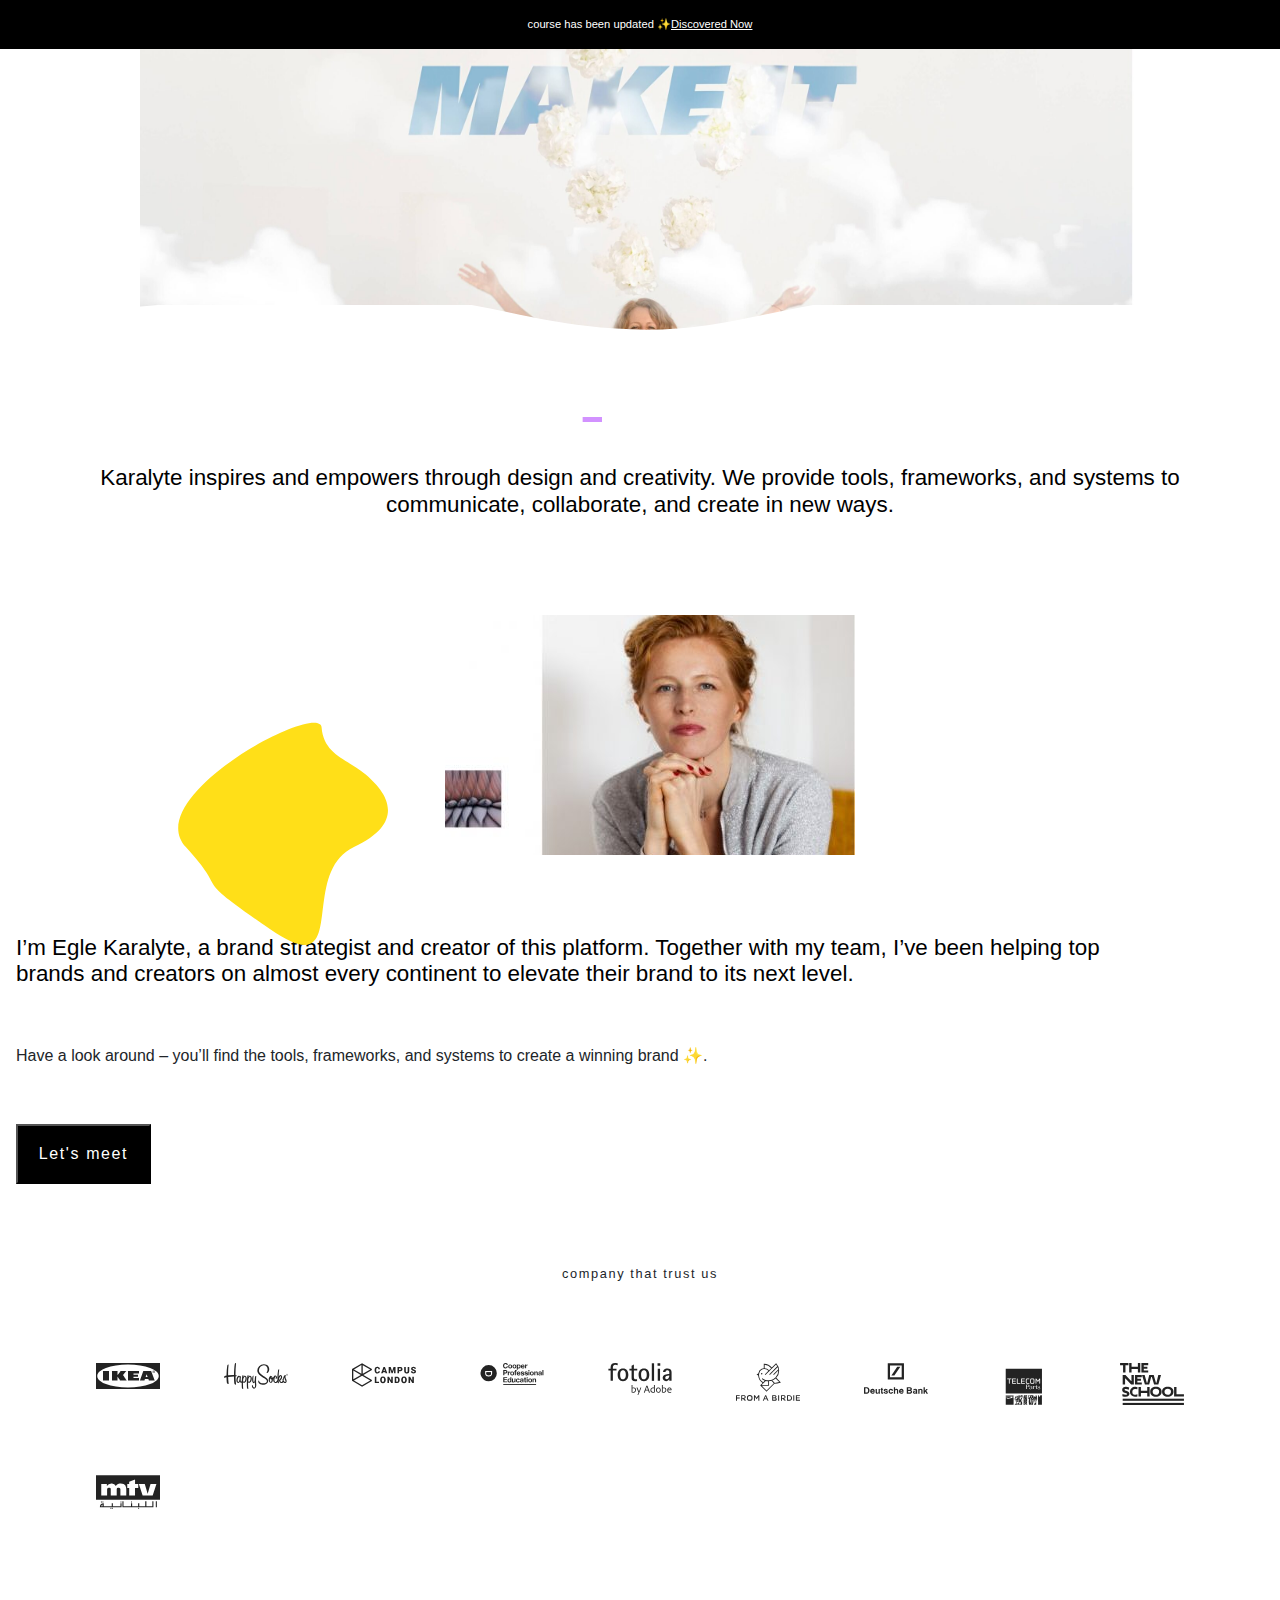
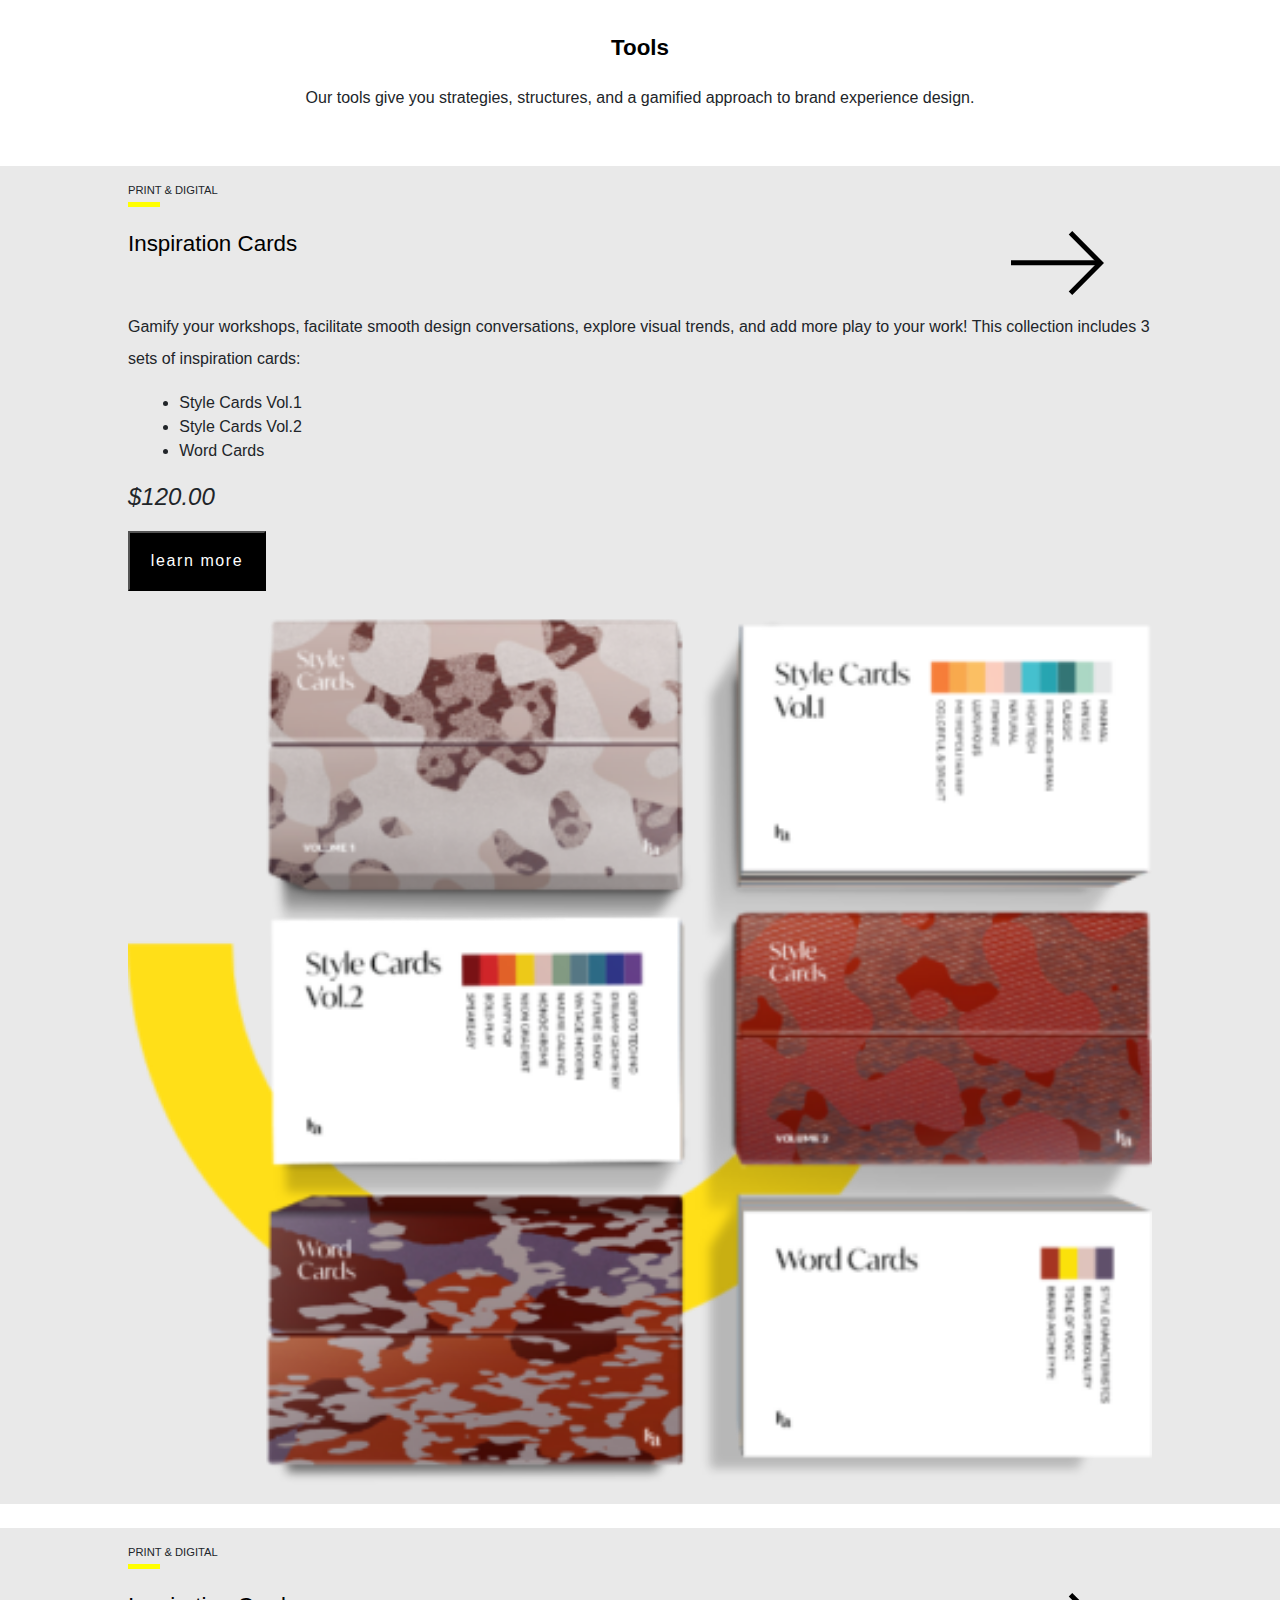
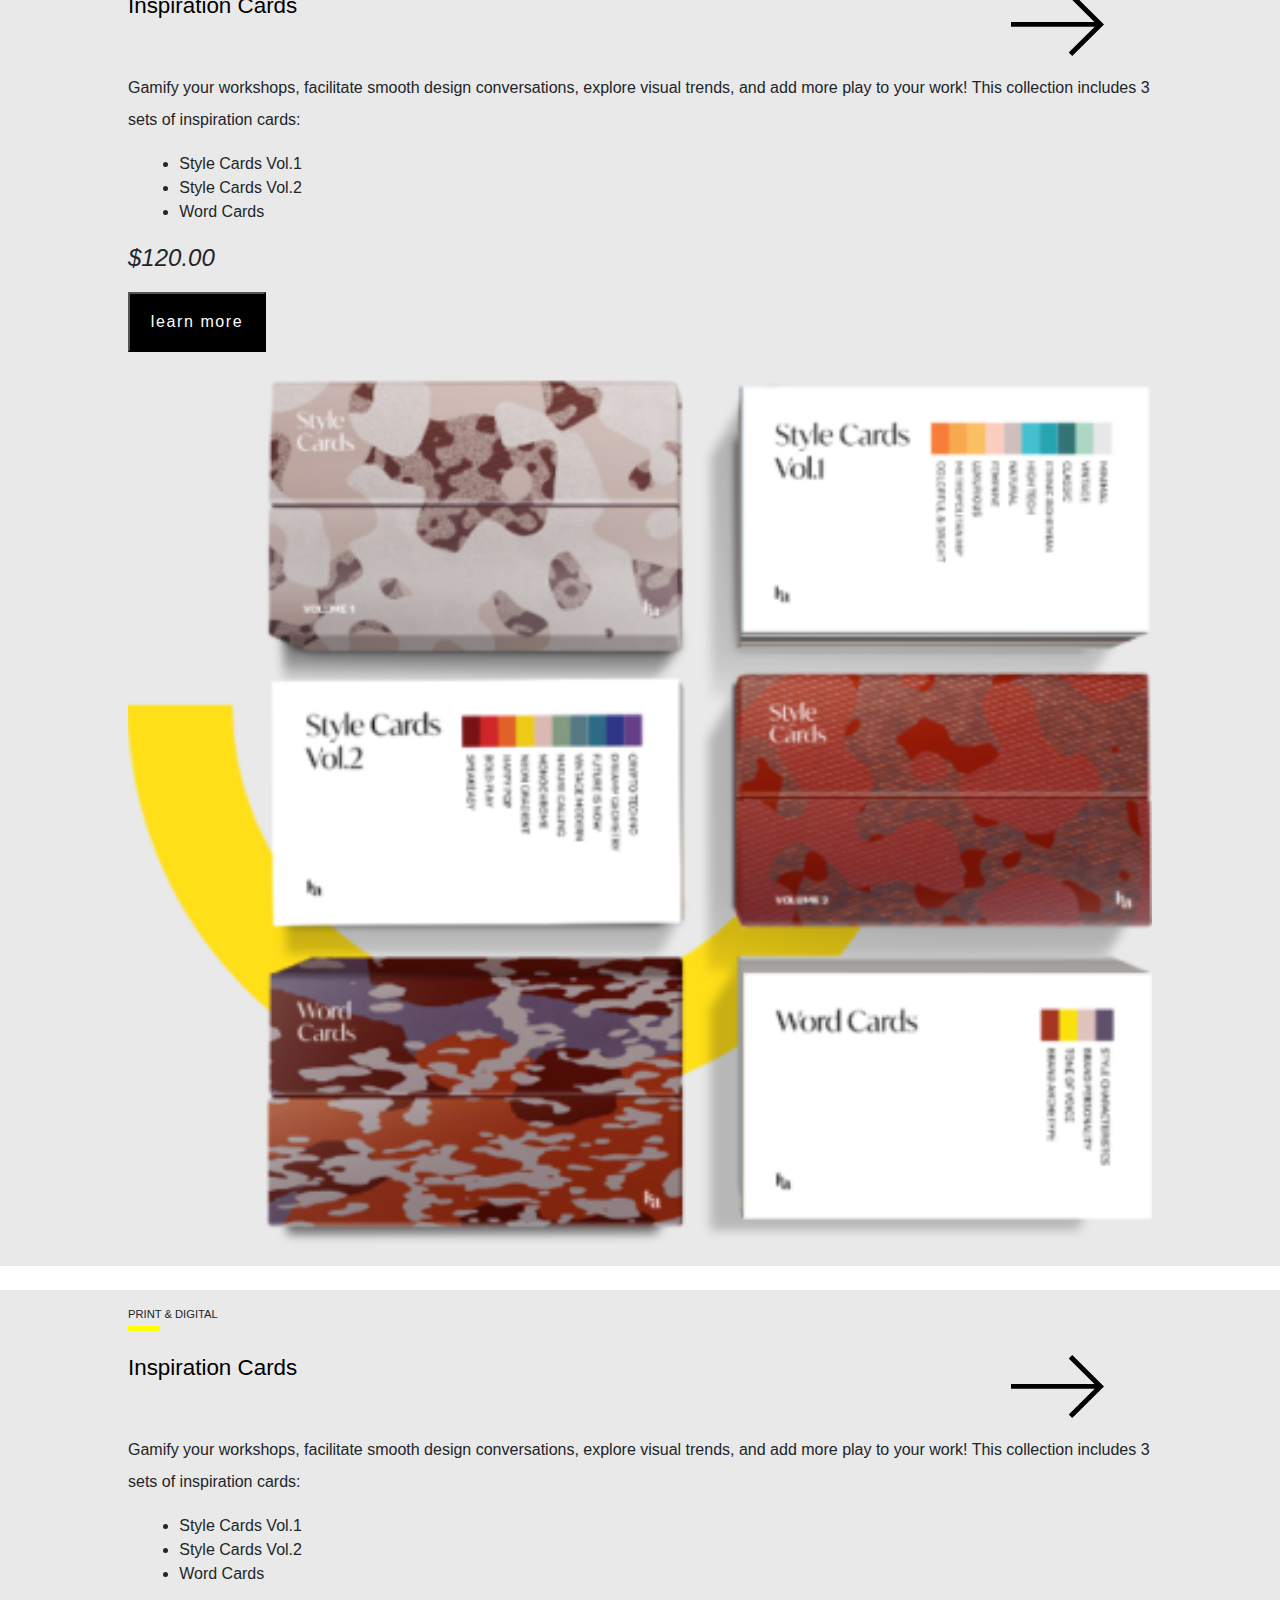
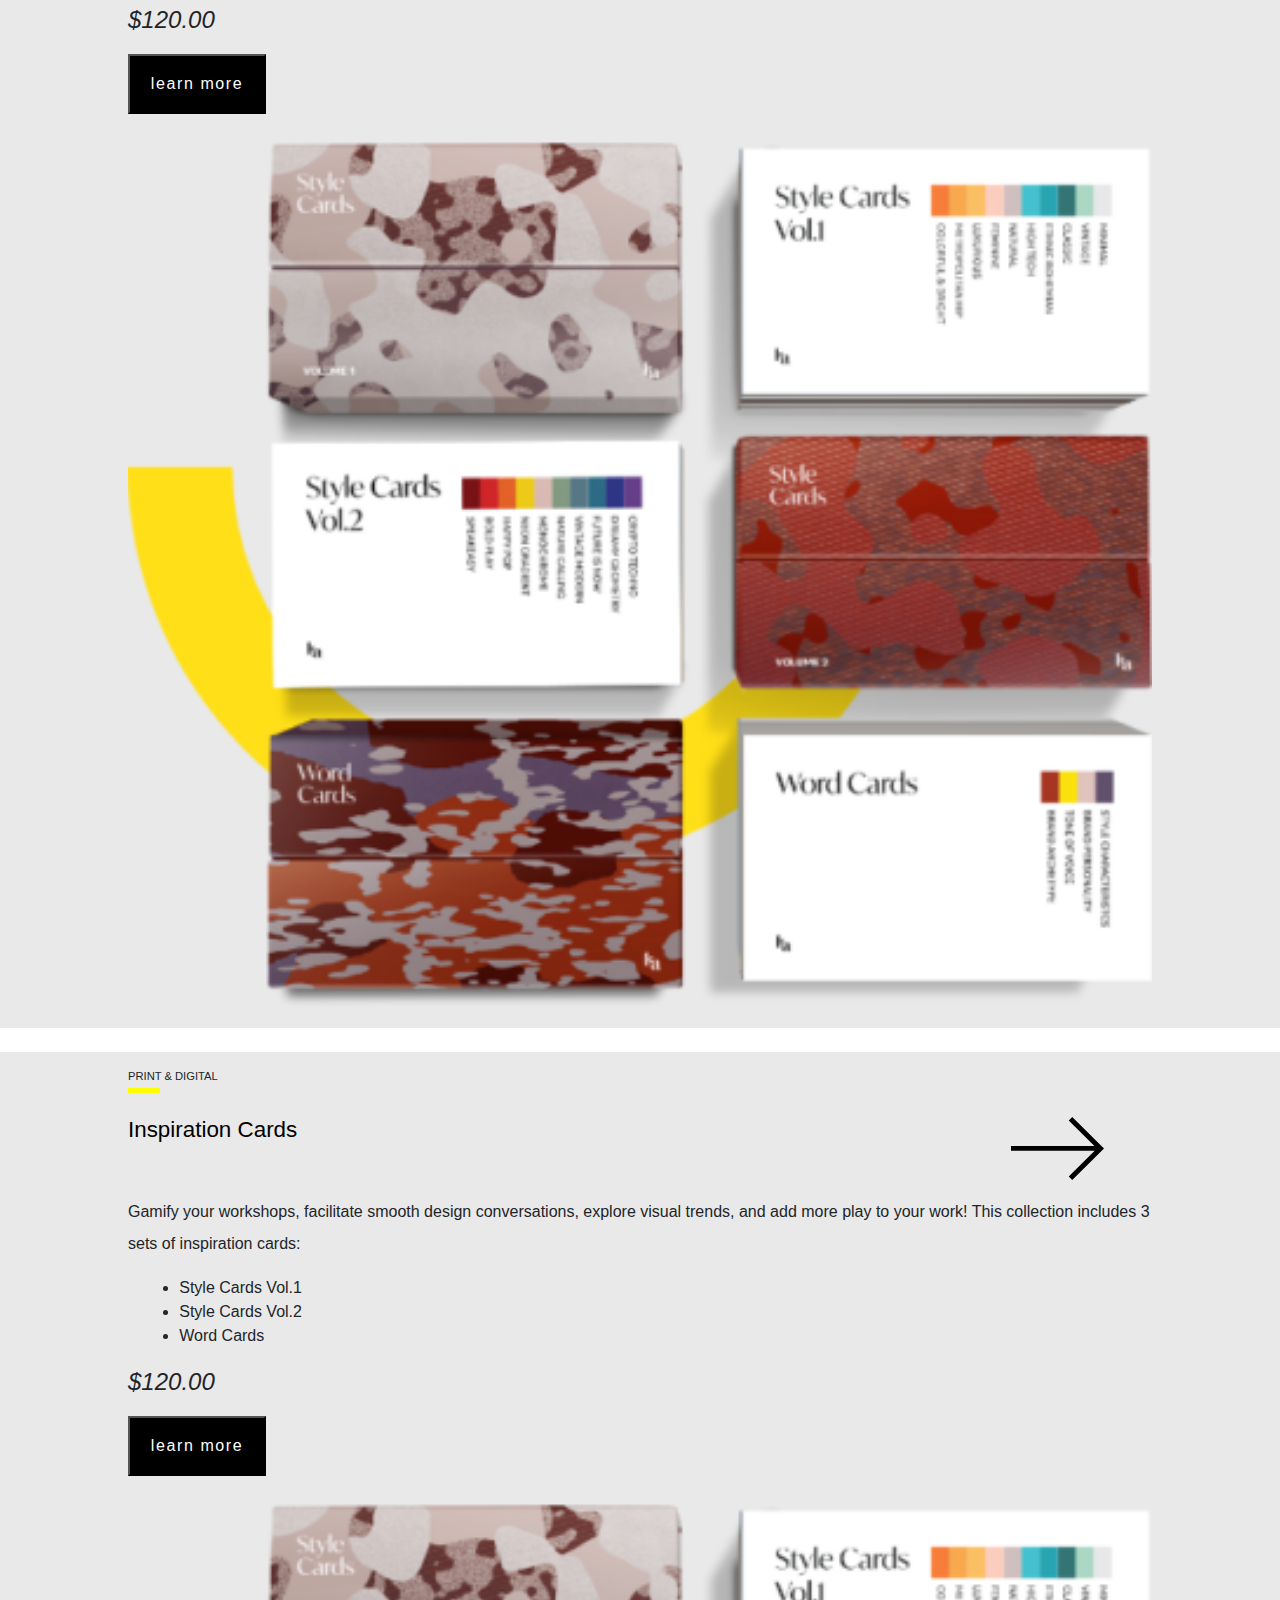
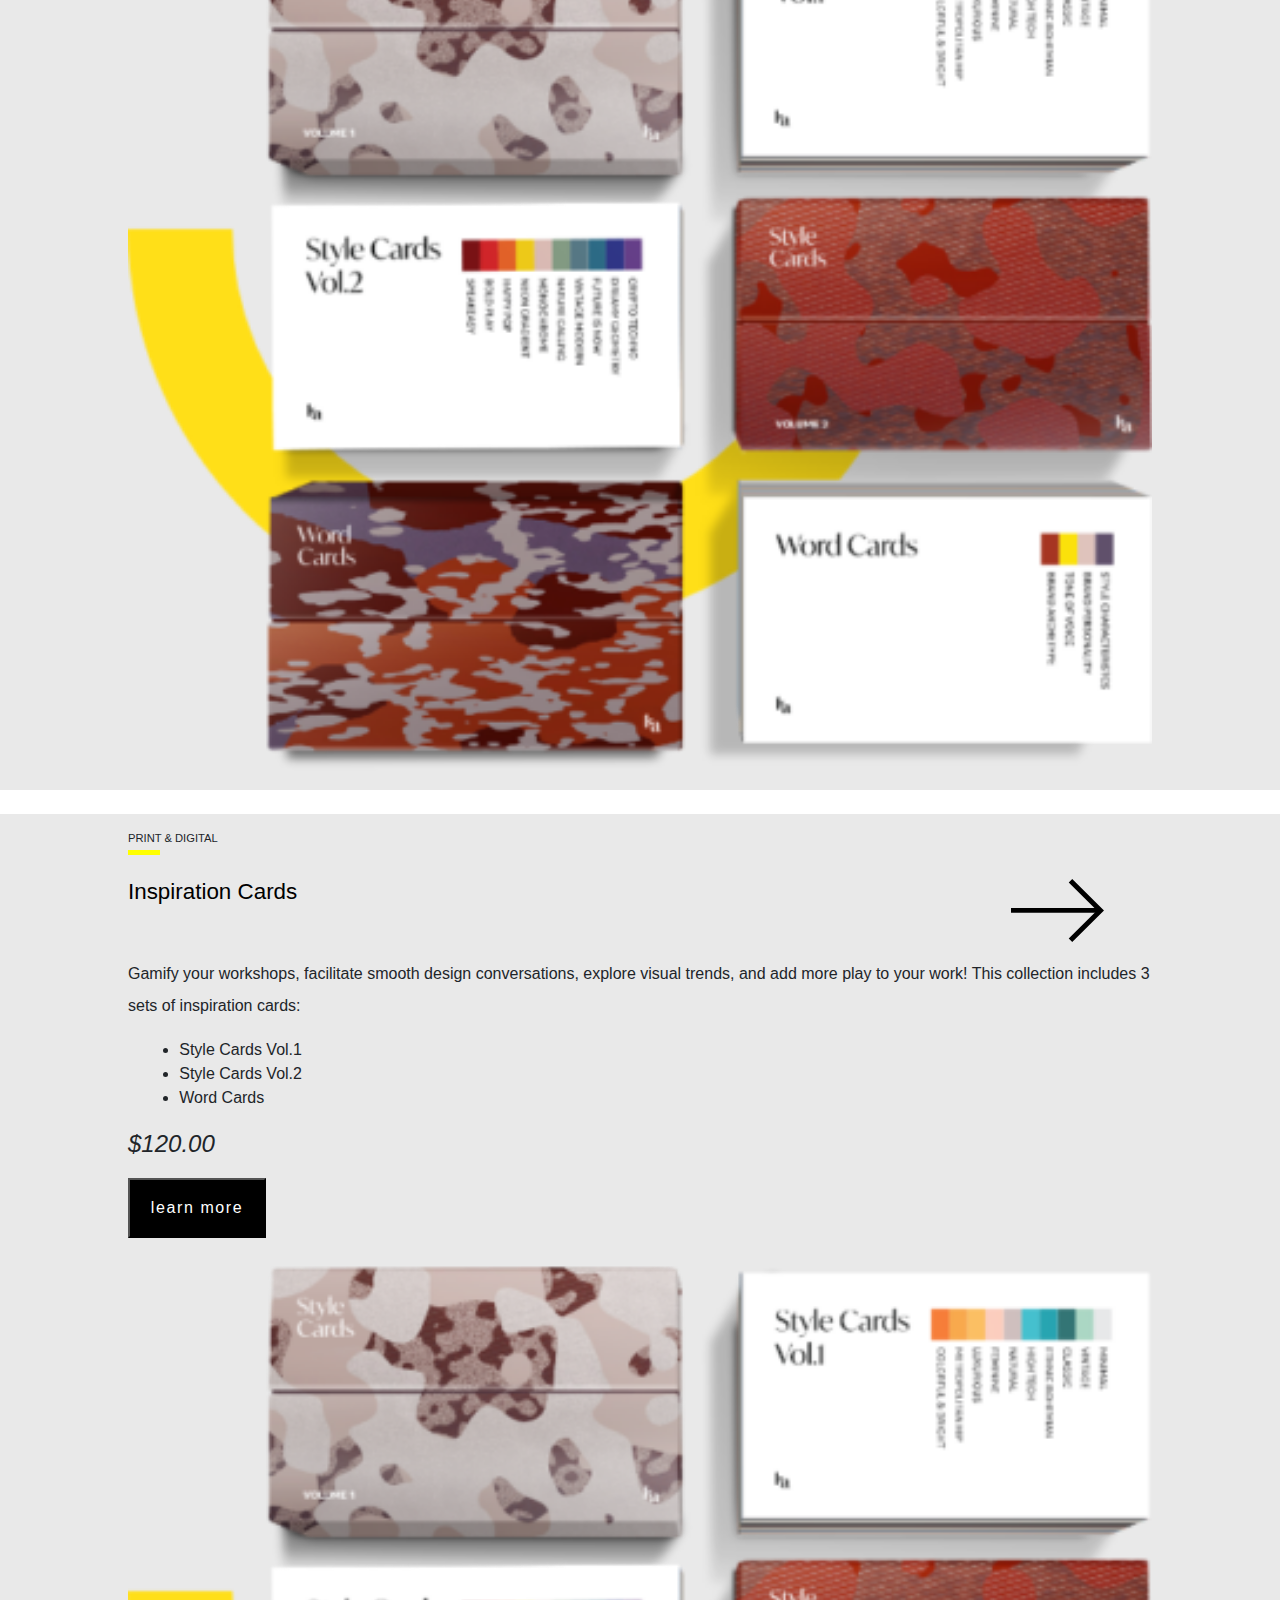
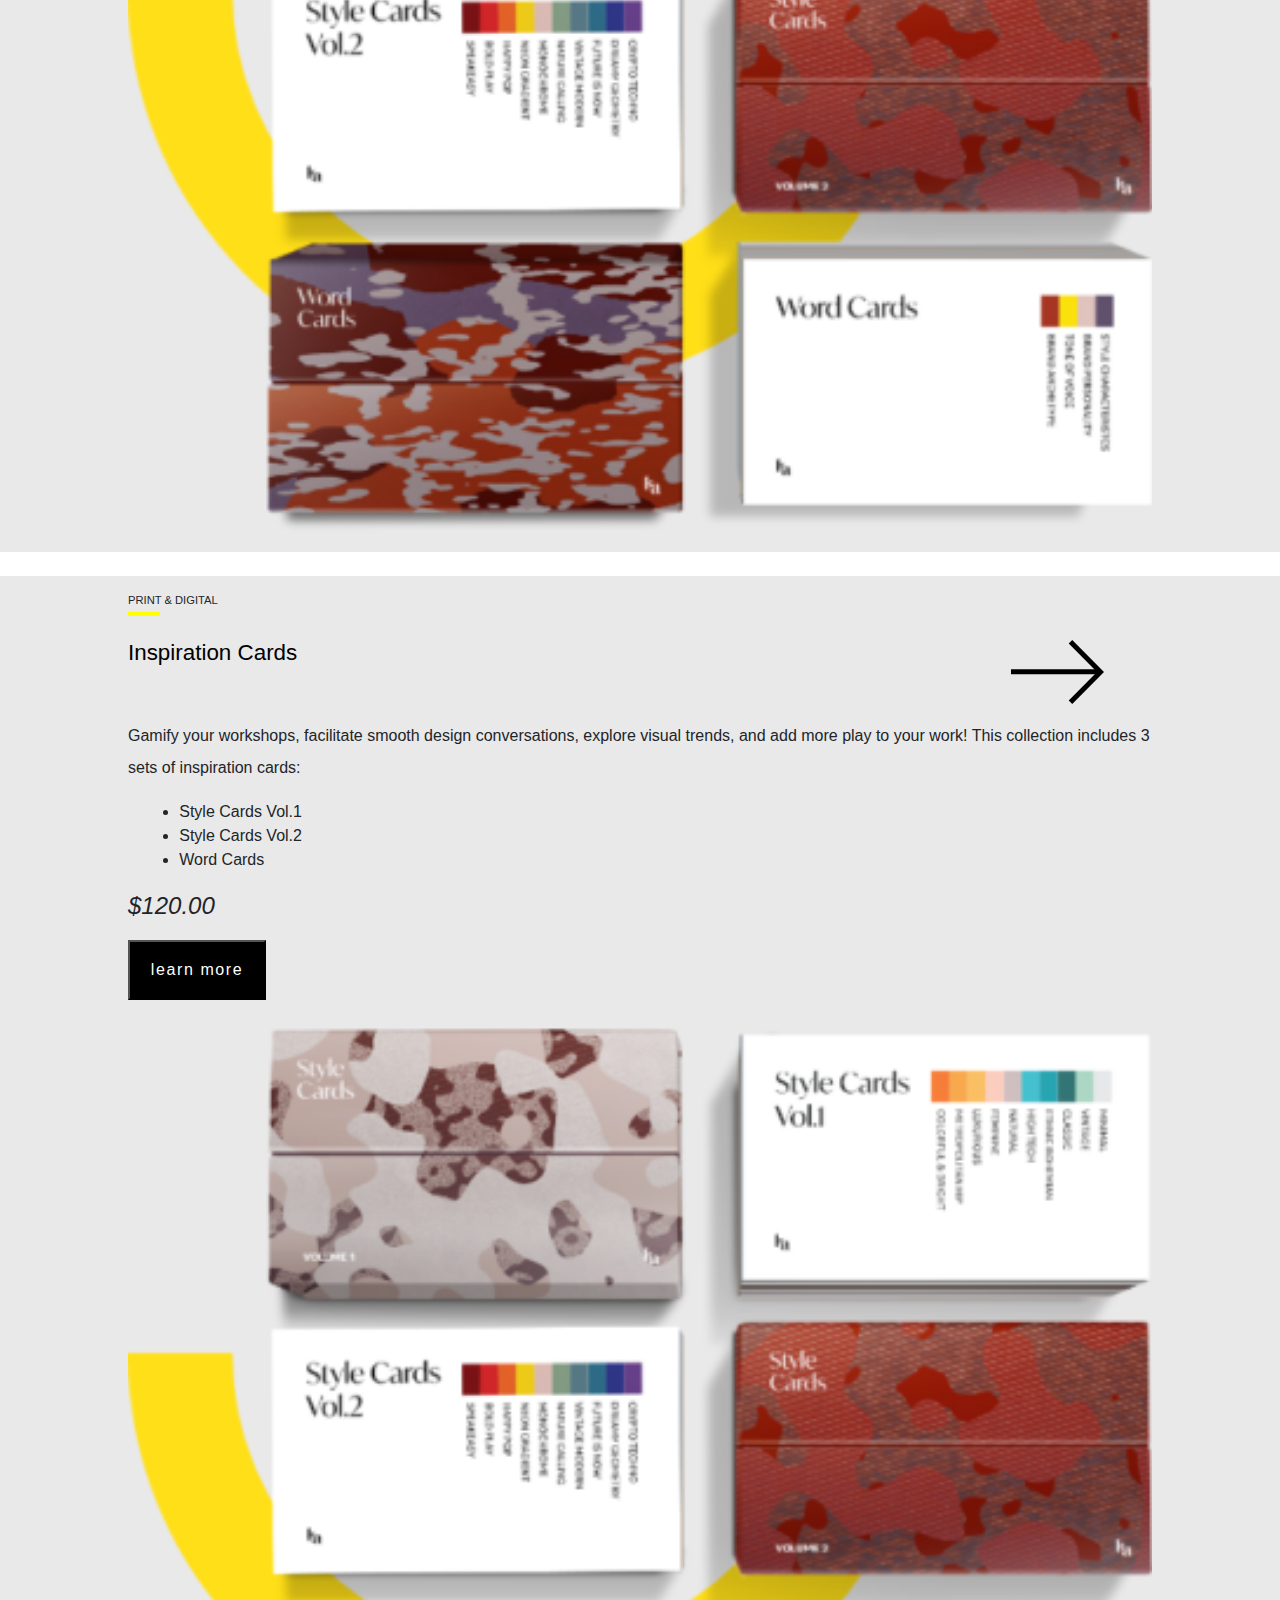
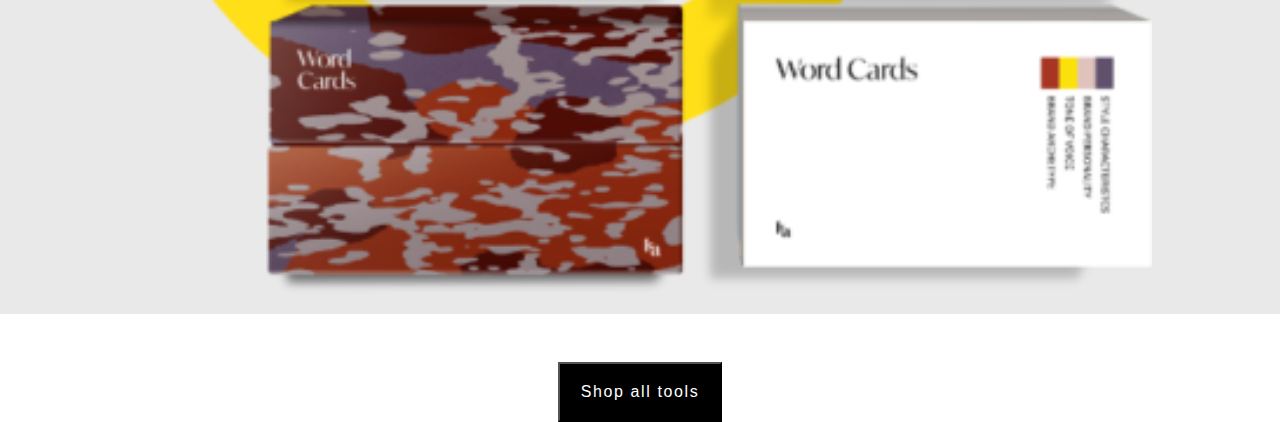
==== index.html @ 7e2a6923 "2022-05-12" ====
<!DOCTYPE html>
<html lang="en">
<head>
    <meta charset="UTF-8">
    <meta http-equiv="X-UA-Compatible" content="IE=edge">
    <meta name="viewport" content="width=device-width, initial-scale=1.0">
    <title>Document</title>
    <link rel="stylesheet" href="./CSS/reset.css">
    <link rel="stylesheet" href="./CSS/bootstrap.css">
    <link rel="stylesheet" href="./CSS/burgerCSS.css">
    <link rel="stylesheet" href="./CSS/style.css">
</head>
<body>
    <aside></aside>
    <nav>
        <div class="navbody w-100 bgwht pt-3 pb-3 ps-fix">
            <div class="row w-90 m0a">
                <div class="navbox d-flex justify-content-between position-relative w-100">
                    <div class="navburger ">         
                        <input type="checkbox" id="hamburger"/>
                        <label class="menuicon" for="hamburger">
                            <span id="spancolor" class="bgblck"></span>
                        </label>

                    </div>
                    <div class="navlogo">
                        <img src="./img/Ka_black.svg" alt="">
                    </div>
                    <div class="navcart">
                        <a href="#" >
                            <svg xmlns="http://www.w3.org/2000/svg" width="16" height="15" viewBox="0 0 16 15"><path d="M15,4V14H1V4H15m1-1H0V15H16Z" fill="#0f1010"></path><path d="M4.5,5.5V4A3.5,3.5,0,0,1,8,.5H8A3.5,3.5,0,0,1,11.5,4V5.5" fill="none" stroke="#0f1010" stroke-linecap="round" stroke-linejoin="round" stroke-width="1"></path></svg>
                            (0)
                        </a>
                    </div>
                </div>

            </div>
        </div>
    </nav>
    <div class="wrapper bgblck w-100 ">
        <section class="slogan w-90 m0a d-flex justify-content-center">
            <p>
                course has been updated ✨ 
            </p>
            <a href="#">Discovered Now</a>
        </section>
        <section id="BANNER">
            <div class="" >
                <a href="#">
                    <div class="bannerbg"></div>
                </a>
            </div>
            <div class=" position-relative">
                <div class="flowbottom position-absolute">
                </div>
            </div>
        </section>
        <section id="WORDS" class="bgwht w-100">
            <h3 class="w-90 m0a h3 wordtop position-relative pur-line">
                Karalyte inspires and empowers through design and creativity. We provide tools, frameworks, and systems to communicate, collaborate, and create in new ways.
            </h3>
        </section>

        <section id="INTROSELF" >
            <div class="intro-pic position-relative"></div>
            <div class="intro-content ml-3">
                <h3 class="h3 w-90 text-left  mb-5 ">
                    I’m Egle Karalyte, a brand strategist and creator of this platform. Together with my team, I’ve been helping top brands and creators on almost every continent to elevate their brand to its next level.
                </h3>
                <p class="about-p mb-5">
                    Have a look around – you’ll find the tools, frameworks, and systems to create a winning brand ✨. 
                </p>
                <button class="blackBTN">
                    Let's meet
                </button>
            </div>
        </section>

        <section id="COCOMPANY">
                <p class="text-center mb-5" style="font-size:0.8rem; letter-spacing: 0.1rem;">company that trust us</p>
            <ul class="d-flex companyUL flex-wrap w-90 m0a">
                <li></li>
                <li></li>
                <li></li>
                <li></li>
                <li></li>
                <li></li>
                <li></li>
                <li></li>
                <li></li>
                <li></li>
            </ul>
        </section>
        <section id="TOOLS">
            <div class="toolsbox">
                <h3 class="h3 w-100 m0a ">Tools</h3>
                <p class="about-p text-center mt-3">
                    Our tools give you strategies, structures, and a gamified approach to brand experience design.
                </p>
            </div>
            <div class="toolsproduct mt-5 w-100 whtbg">
                <ul class="productUL mb-5">
                    
                </ul>
                <div class="d-flex justify-content-center">
                    <button class="blackBTN m0a" > Shop all tools</button>
                </div>
            </div>
        </section>
        
    </div>



    <script>
        const productUL = document.querySelector(".productUL");

        let pushinbox ='';

        for (let i =0 ; i < 6 ; i++){
            pushinbox += `<li class="bggry w-100 mb-4 ">
                            <div class=" w-80 m0a">
                            <div class="p-box position-relative">
                                <p class="prod-title pt-3 ">PRINT & DIGITAL</p>
                            </div>
                            <div class="d-flex mb-3 pt-3">
                                <h3 class="h3 w-50 text-left">Inspiration Cards</h3>
                                <span class="w-50 arrow-rsz d-flex justify-content-end align-center pr-5">
                                    <img src="./img/arrow-black.svg" alt="">
                                </span>
                            </div>
                            <p class="prod-content">
                                Gamify your workshops, facilitate smooth design conversations, explore visual trends, and add more play to your work! This collection includes 3 sets of inspiration cards:
                            </p>
                            <ul class="prod-li w-90 m0a mb-3">
                                <li>Style Cards Vol.1</li>
                                <li>Style Cards Vol.2</li>
                                <li>Word Cards</li>
                            </ul>
                            <p class="prod-price">$120.00</p>
                            <button class="blackBTN mb-4">learn more</button>
                            <div class="product-img m0a pb-3 ">
                                <img src="/img/Group-6583-436x372.png" alt="">
                            </div>
                            </div>
                    </li>`;
        }
        productUL.innerHTML = pushinbox;
    </script>
</body>
</html>
---- CSS/burgerCSS.css ----
/* Configuration Parameters */
nav {
  width: 100vw;
}

#hamburger {
  display: none;
  position: relative;
  z-index: 100000;
}

.menu {
  display: block;
  background-color: var(--ringored);
  width: 0px;
  height: 100vh;
  overflow-x: hidden;
  overflow-y: scroll;
  padding-top: 50px;
  /* -webkit-transition-duration: 0.2s; */
  transition-duration: 0.2s;
  /* -webkit-transition-delay: 0.2s; */
  transition-delay: 0.2s;
  position: absolute;
  z-index: 10;
  right: 0;
  top: 0;
}

.menu ul {
  padding-left: 10px;
}

.menu ul li {
  padding: 10px 0;
}

.menu ul li a {
  text-transform: uppercase;
  text-decoration: none;
  color: rgba(0, 0, 0, 0);
}

.menu ul li a:hover {
  color: grey;
}

.menuicon {
  /* top: 60px; */
  /* left: 100px; */
  display: block;
  cursor: pointer;
}

.burgerbg {
  /* background: var(--white); */
  width: 120px;
  height: 120px;
  position: absolute;
  z-index: 20;
  border-radius: 50%;
  right: 53px;
  top: 40px;
}

.brwht {
  border: 2px solid #fff;
}

.brred {
  border: 2px solid var(--applered);
}

.menuicon span {
  display: block;
  top: 20px;
  left: 0;
  width: 25px;
  height: 2px;
  
  position: relative;
  /* -webkit-transition-duration: 0; */
  transition-duration: 0;
  /* -webkit-transition-delay: 0.2s; */
  transition-delay: 0.2s;
  /* position: absolute; */
  z-index: 1000;
  /* transform: scale(2); */

}

.menuicon span::after, .menuicon span::before {
  display: block;
  content: "";
  position: absolute;
  width: 25px;
  height: 2px;
  background-color: var(--black);
  /* -webkit-transition-property: margin, -webkit-transform; */
  /* -webkit-transition-duration: 0.2s; */
  transition-duration: 0.2s;
  /* -webkit-transition-delay: 0.2s, 0; */
  transition-delay: 0.2s, 0;
}

.menuicon span::before {
  margin-top: -4px;
}

.menuicon span::after {
  margin-top: 4px;
}


#hamburger:checked ~ .menu {
  width:650px;
  right: 0;
}

#hamburger:checked ~ .menuicon span {
  background-color: rgba(0, 0, 0, 0);
}

#hamburger:checked ~ .menuicon span::before, #hamburger:checked ~ .menuicon span::after {
  margin-top: 0px;
  /* -webkit-transition-delay: 0, 0.2s; */
  transition-delay: 0, 0.2s;
}

#hamburger:checked ~ .menuicon span::before {
  /* -webkit-transform: rotate(45deg); */
  transform: rotate(45deg);
  background-color: var(--applered);
}

#hamburger:checked ~ .menuicon span::after {
  /* -webkit-transform: rotate(-45deg); */
  transform: rotate(-45deg);
  background-color: var(--applered);
}
/*# sourceMappingURL=burgerCSS.css.map */

#hamburger:checked + .menuicon .burgerbg {  /*__用關係找東西___*/
  background-color: var(--white);  
  /* color: var(--white); */
}
---- CSS/style.css ----
body,html {
    font-family: Arial, Helvetica, sans-serif;
    width: 100%;
    height: auto;
    font-size: calc(14px + (26-14)*((100vw -300px)/ (1600 - 300)));
}

img{
    width: 100%;
}

.bgwht{
    background-color:var(--white);
}

.bggry{
    background-color: #e9e9e9;
}

.bgWblue{
    background-color: #74ddda;
}

.bgblck{
    background-color: black;    
}


.cblck{
    color: var(--black);
}
.w-100{
    width: 100%;    
}

.w-80{
    width: 80%;
}

.w-90{
    width: 90%;    
}
.w-50 {
    width: 50%;    
}

.m0a{
    margin: 0 auto;
}

.ps-fix {
    position: fixed;
}
/*______________________nav__________________________________*/

.navbody {
        display: none;
        top: 60px;
}
/*______________________slogan_____________________________*/

.wrapper {

}

.slogan p, .slogan a{
    color: var(--white);
    font-size: 0.7rem;  
    padding-top: 1rem;  
}

.slogan a {
    text-decoration:underline;
}

/**__________________BANNER_______________________**/
.bannerbg {
    background-image: url(../img/make-it-2x-scaled.jpg);
    width: 100%;
    background-size:1000px 600px;
    background-attachment: fixed;
    background-position: top center;
    height: 23rem;
    background-repeat: no-repeat;
    background-color: var(--white);
}


.flowbottom {
    background-image: url(../img/Subtraction-white.svg);
    width: 100%;
    background-position: center;
    background-repeat: no-repeat;
    height:7rem;
    bottom: 0;
    left:0;
    
}

/*________________________Words______________________________*/


.h3{
    color: var(--black);
    overflow-wrap: break-word;
    font-size: 1.4rem;
    text-align: center;
}

.wordtop {
    padding-top: 3rem;    
    overflow: hidden;
}

.pur-line::before{
    background-image: url(../img/Line-1037.svg);
    background-repeat: no-repeat;
    background-size: auto;
    position: absolute;
    content: '';
    display: block;
    width: 100%;
    height: 1rem;
    top: 0rem;
    left: 50%;
    transform: translateX(-5%); 
}

/*______________________IntroSelf______________________________*/

#INTROSELF {
    padding-top: 6rem;
    background-color: var(--white);
    width: 100%;
    overflow: hidden;
}

.intro-pic {
    background: url(../img/Group-6313-410x372.jpg) center no-repeat;
    height: 15rem;
    background-size: auto;
    width: 100%;
    margin-left: 10px;
    margin-bottom: 5rem ;
}  

.intro-pic::before {
    content: '';
    display: block;
    position: absolute;
    background-image: url(../img/about-back.svg);
    width: 100%;
    height: 100%;
    background-repeat: no-repeat;
    background-size: contain;
    top: 6rem;
    left: 10rem;
    bottom: 0;
    right: 0;

}

.about-p {
    font-size: 1rem;
    line-height: 40px;    
}

.blackBTN {
    padding: 1rem 1.3rem;
    background-color: var(--black);
    color: var(--white);
    font-size: 1rem;
    text-align: center;
    font-weight: 500;  
    letter-spacing: 0.1rem;  
}

/*____________________________COCOMPANY____________________*/

#COCOMPANY {
    padding-top: 5rem;
    background-color: var(--white);    
}

.companyUL li{
    background-repeat: no-repeat;
    background-size: contain;
    margin: 2rem;
    padding: 0 2rem; 
    height: 3rem;
}

.companyUL :nth-child(1) { 
    background-image: url(../img/logo_1.svg); 
}

.companyUL :nth-child(2) {
    background-image: url(../img/logo_2.svg); 
}

.companyUL :nth-child(3) {
    background-image: url(../img/logo_3.svg); 
}

.companyUL :nth-child(4) {
    background-image: url(../img/logo_4.svg); 
}

.companyUL :nth-child(5) {
    background-image: url(../img/logo_5.svg); 
}

.companyUL :nth-child(6) {
    background-image: url(../img/logo_6.svg); 
}

.companyUL :nth-child(7) {
    background-image: url(../img/logo_7.svg); 
}

.companyUL :nth-child(8) {
    background-image: url(../img/logo_8.svg); 
}

.companyUL :nth-child(9) {
    background-image: url(../img/logo_9.svg); 
}

.companyUL :nth-child(10) {
    background-image: url(../img/logo_0.svg); 
}

/*_____________TOOLS_____________________________*/

#TOOLS {
    background-color: var(--white);
    padding-top: 5rem;
}

.toolsbox h3{
    font-weight: 600;
}

.prod-title {
    font-size: 0.7rem;    
}

.arrow-rsz img{
    width: 20%;    
}

.prod-content {
    line-height: 2rem;    
}

.prod-li li {
    list-style-type: disc;
}

.prod-price {
    font-size: 1.5rem;
    font-style: italic;    
}

.p-box::after {
    content: '';
    display: block;
    position: absolute;
    background-color: yellow;
    width: 2rem;
    height: 0.3rem;
    left: 0;
    right: 0;
    bottom: -0.5rem;
}
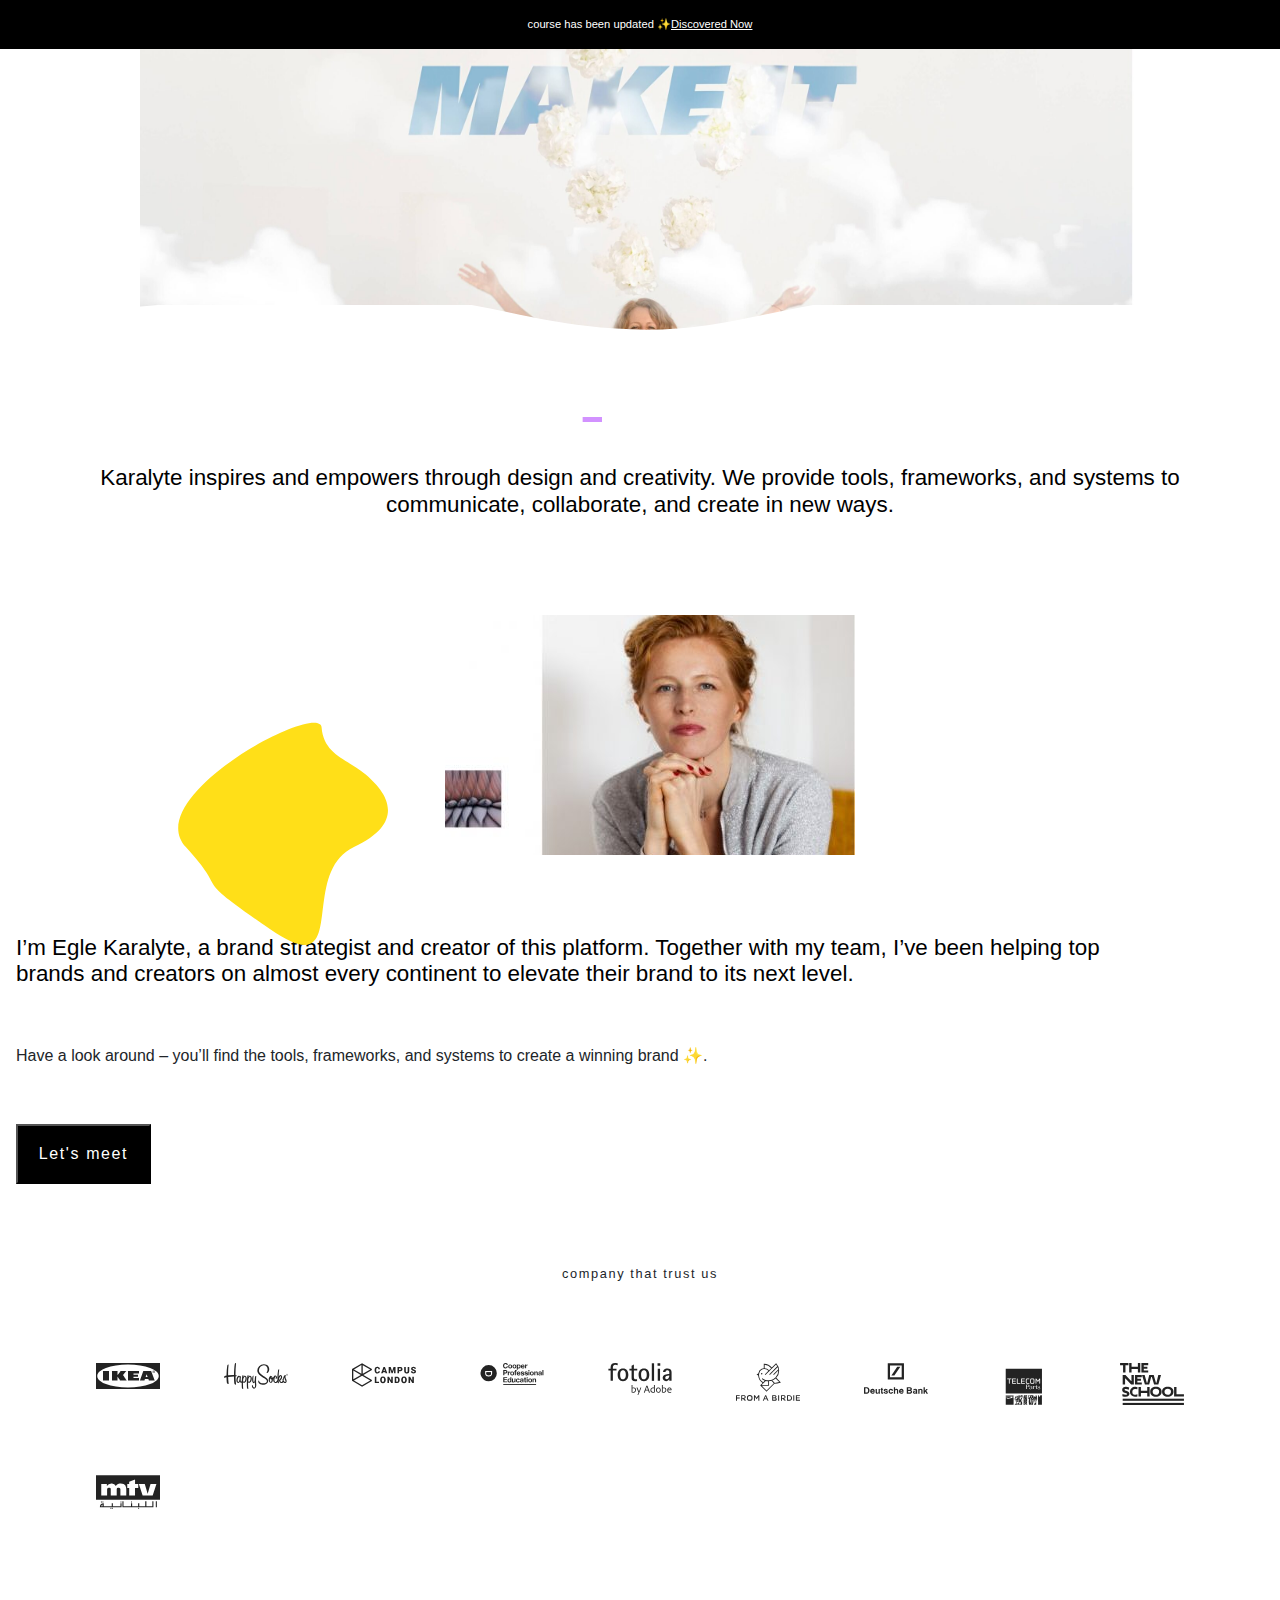
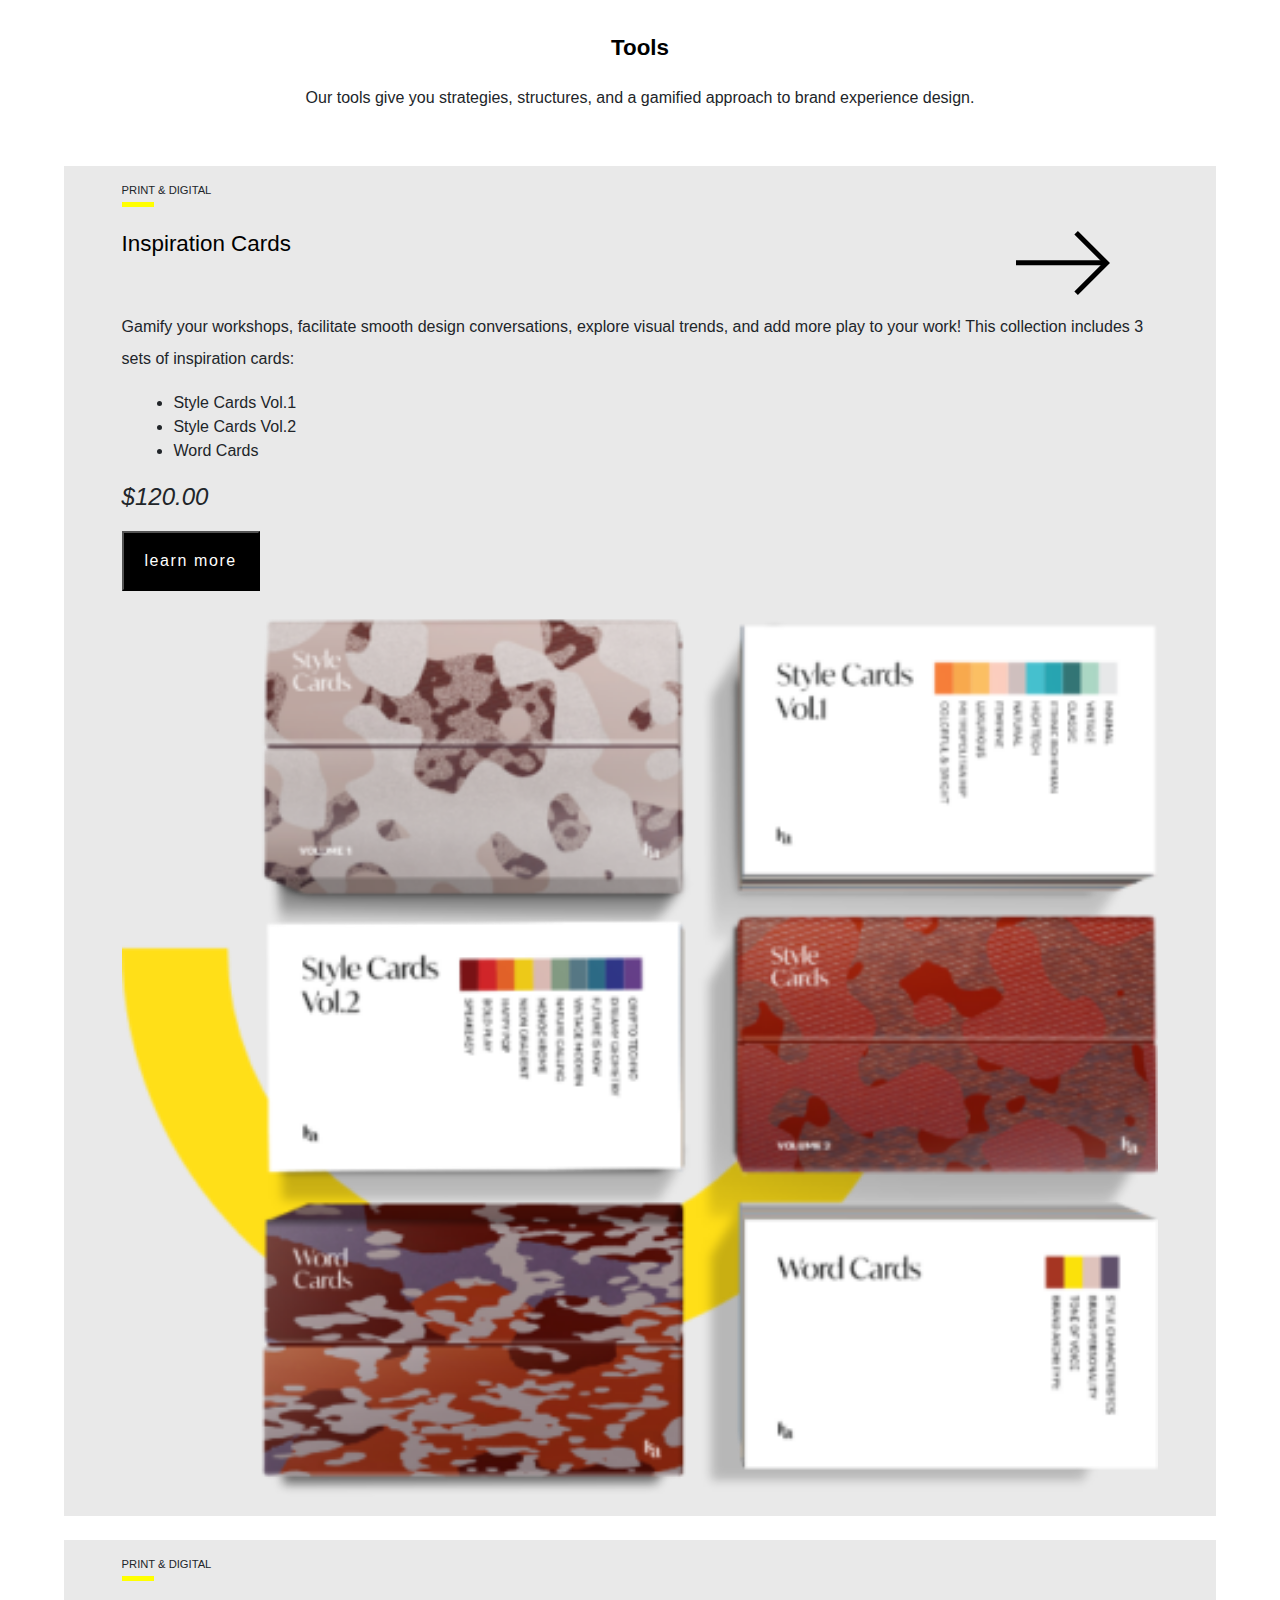
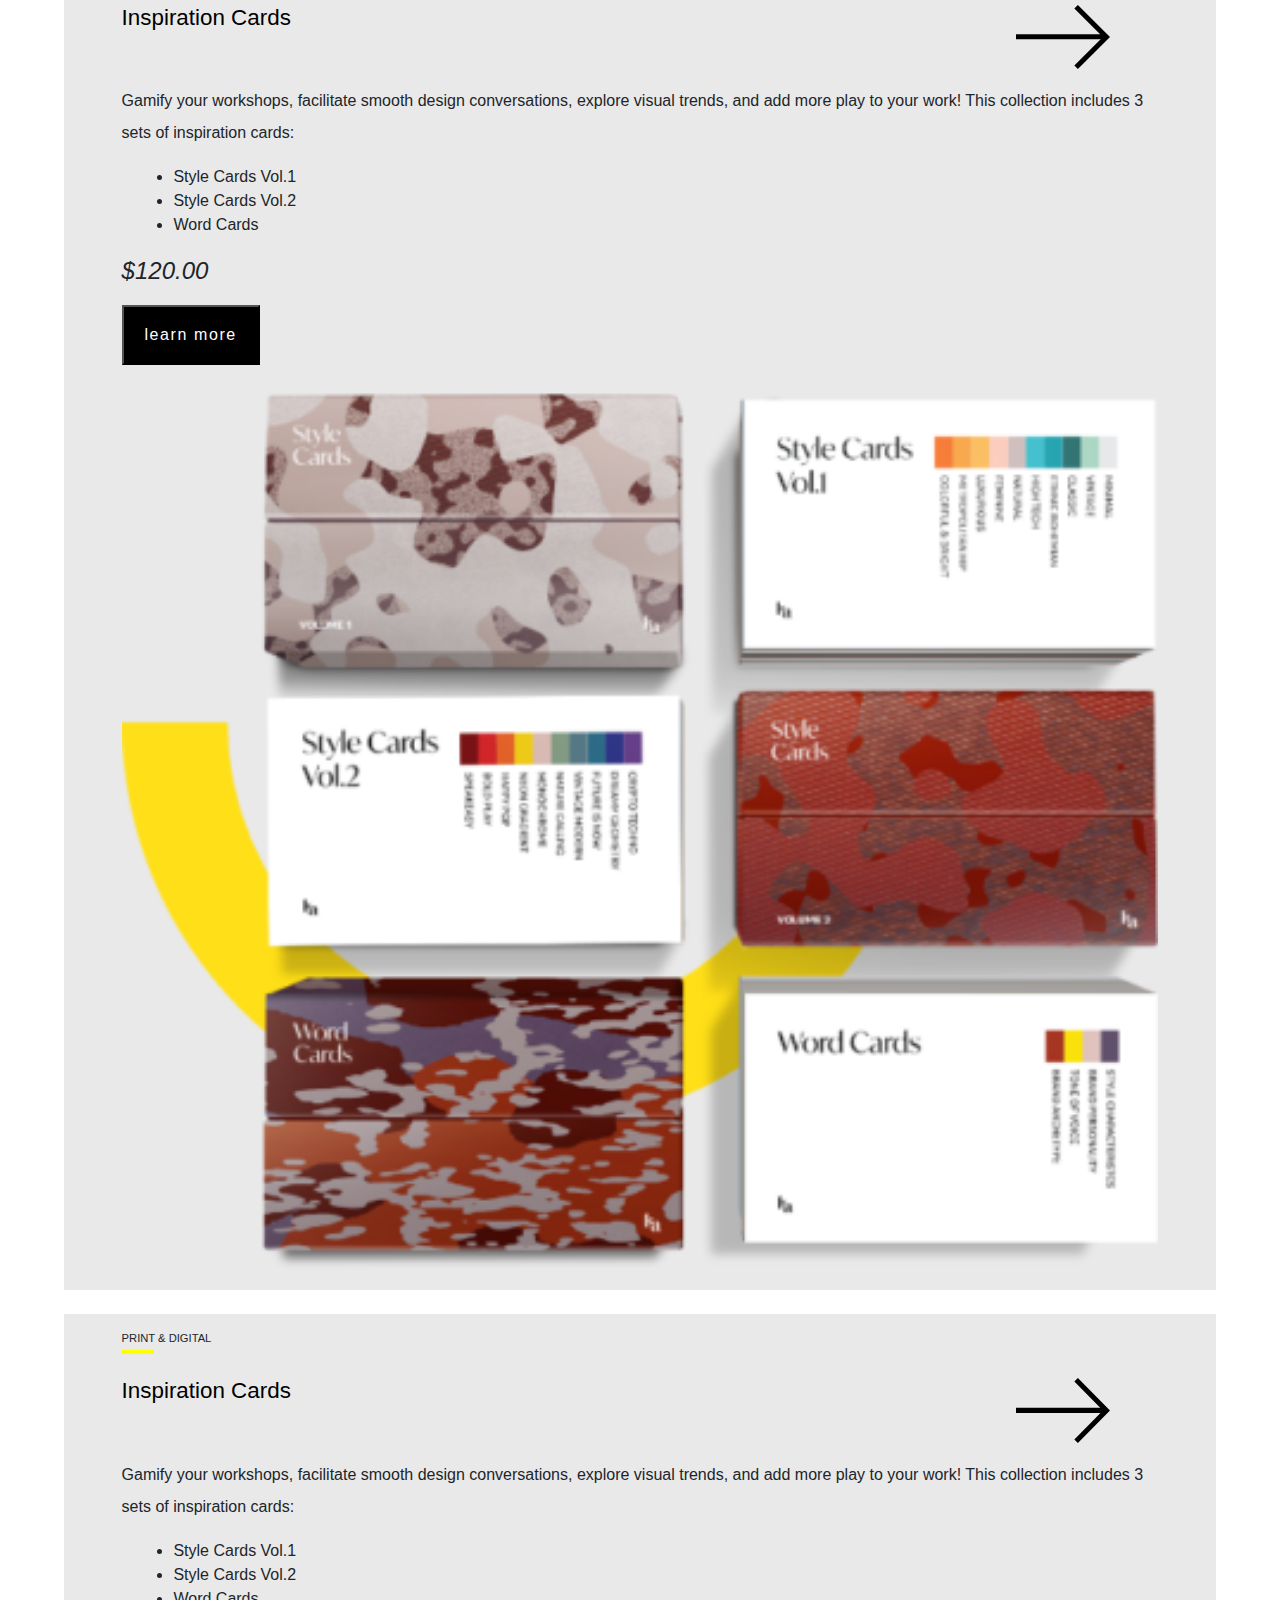
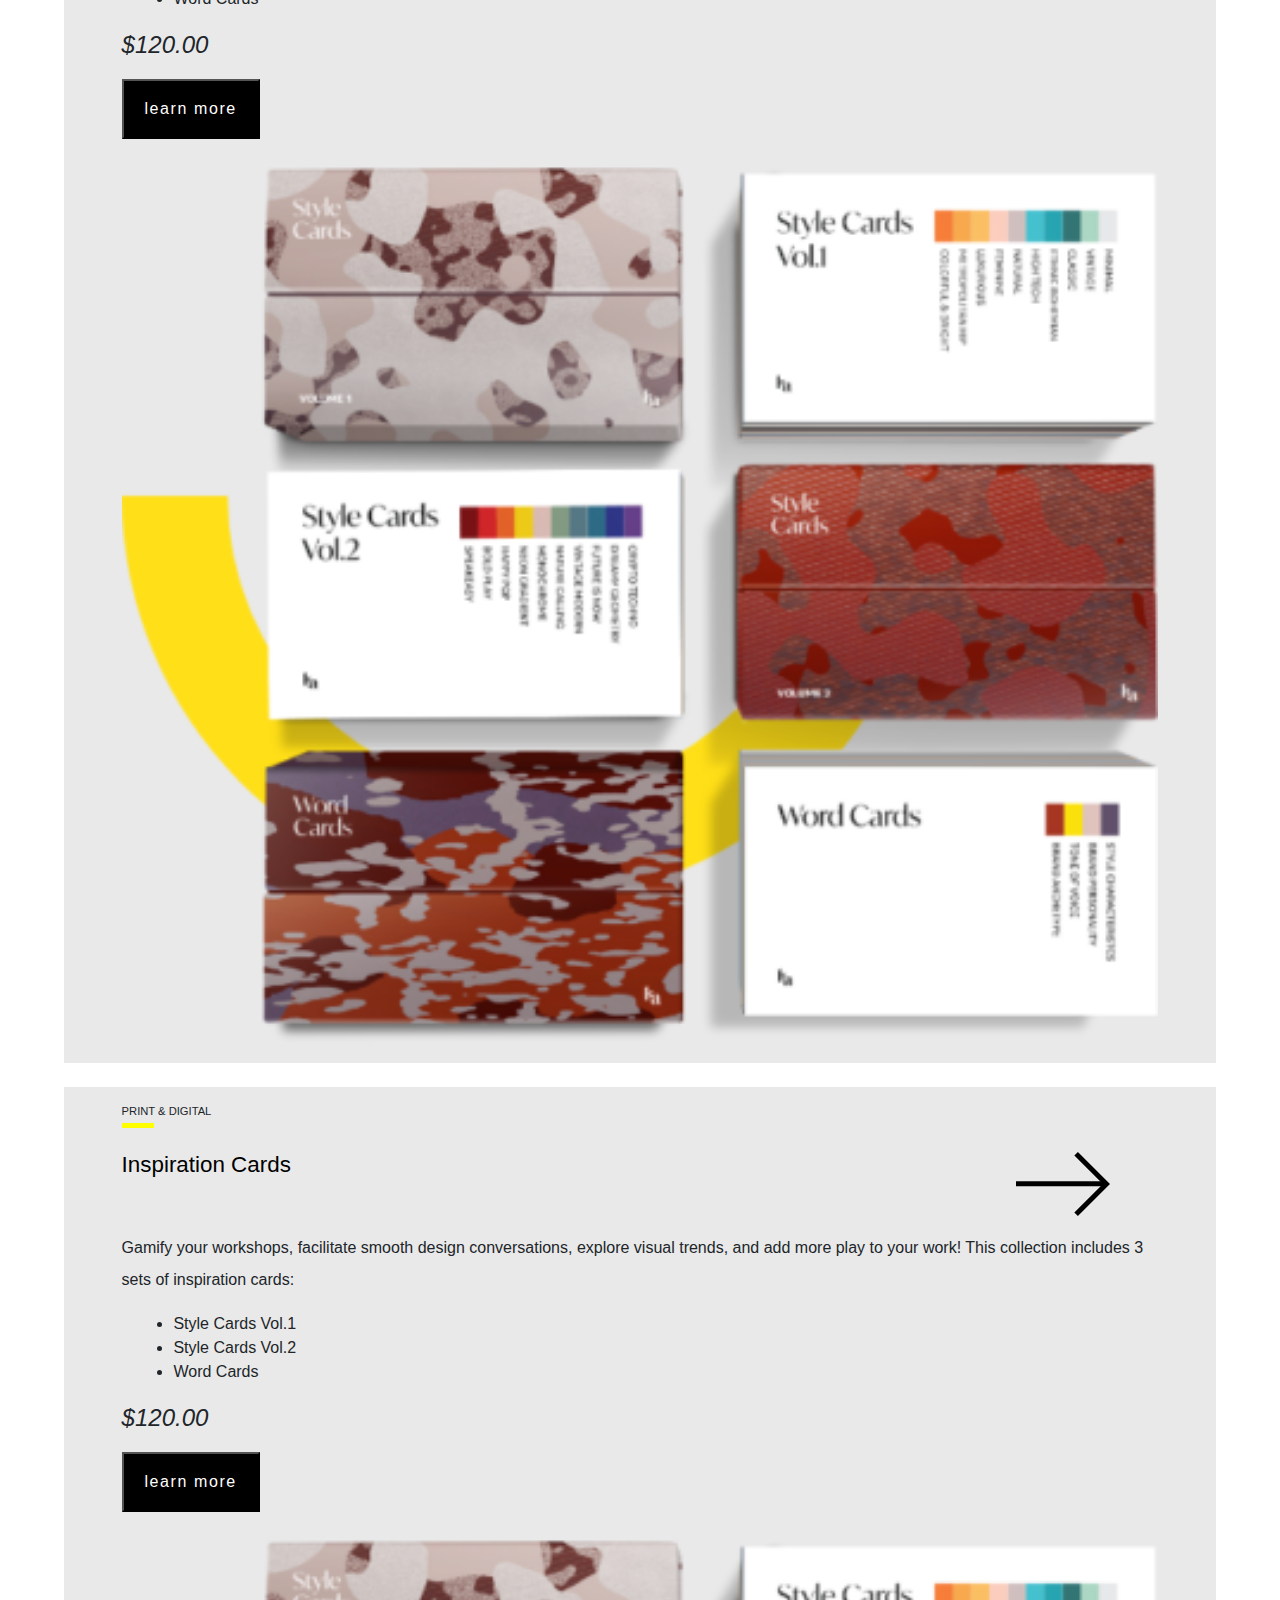
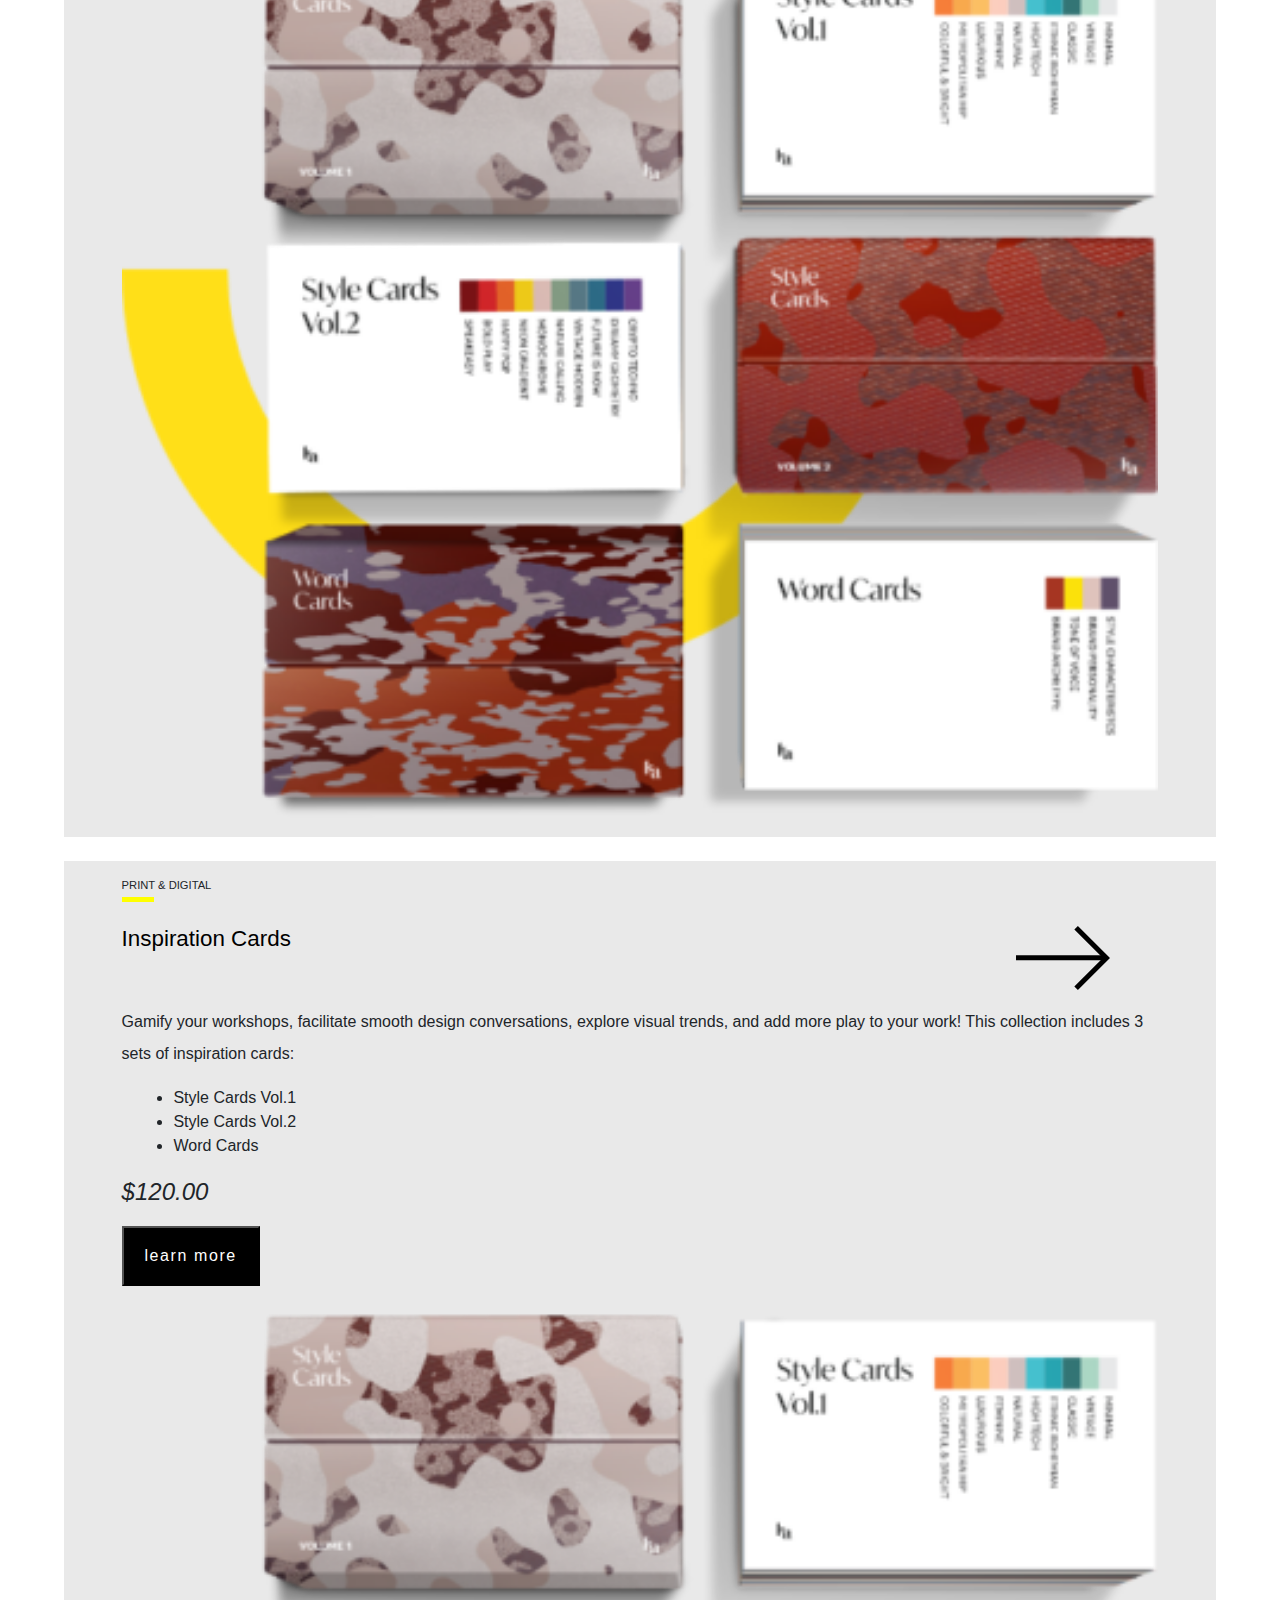
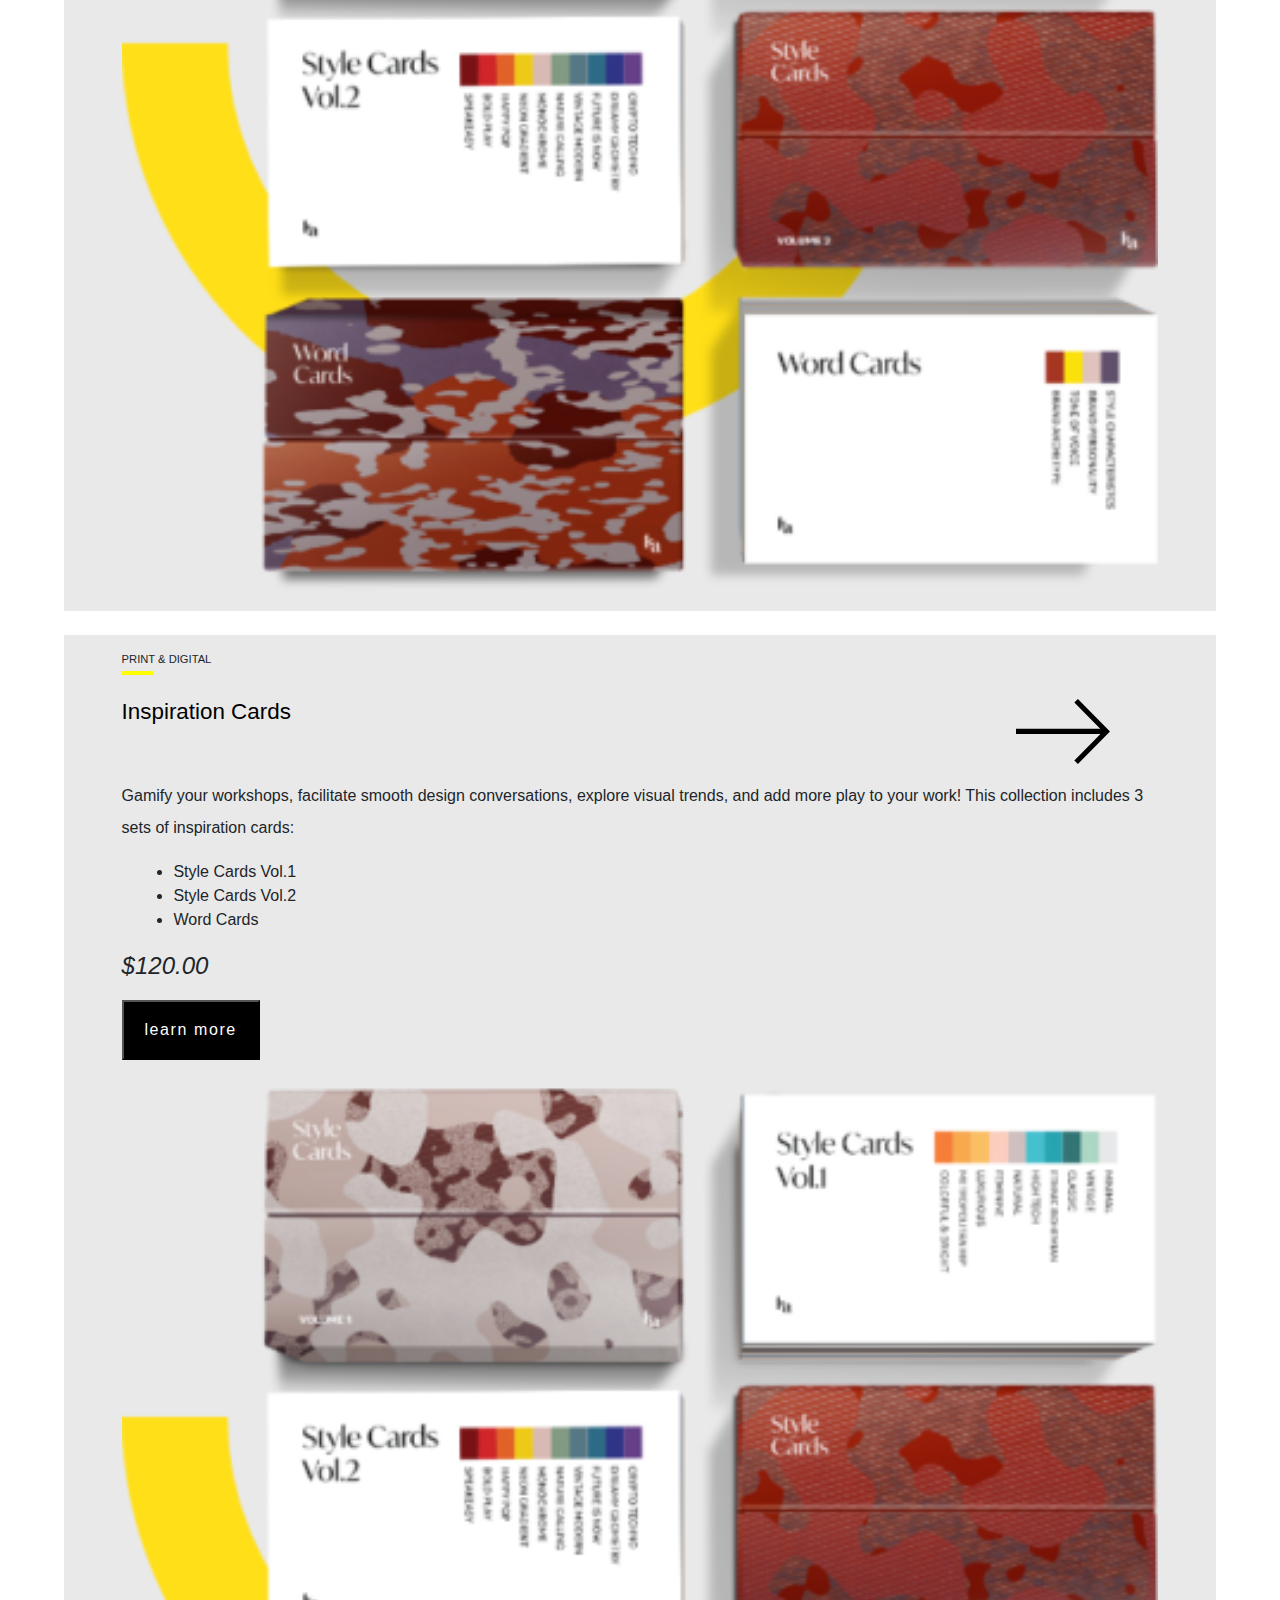
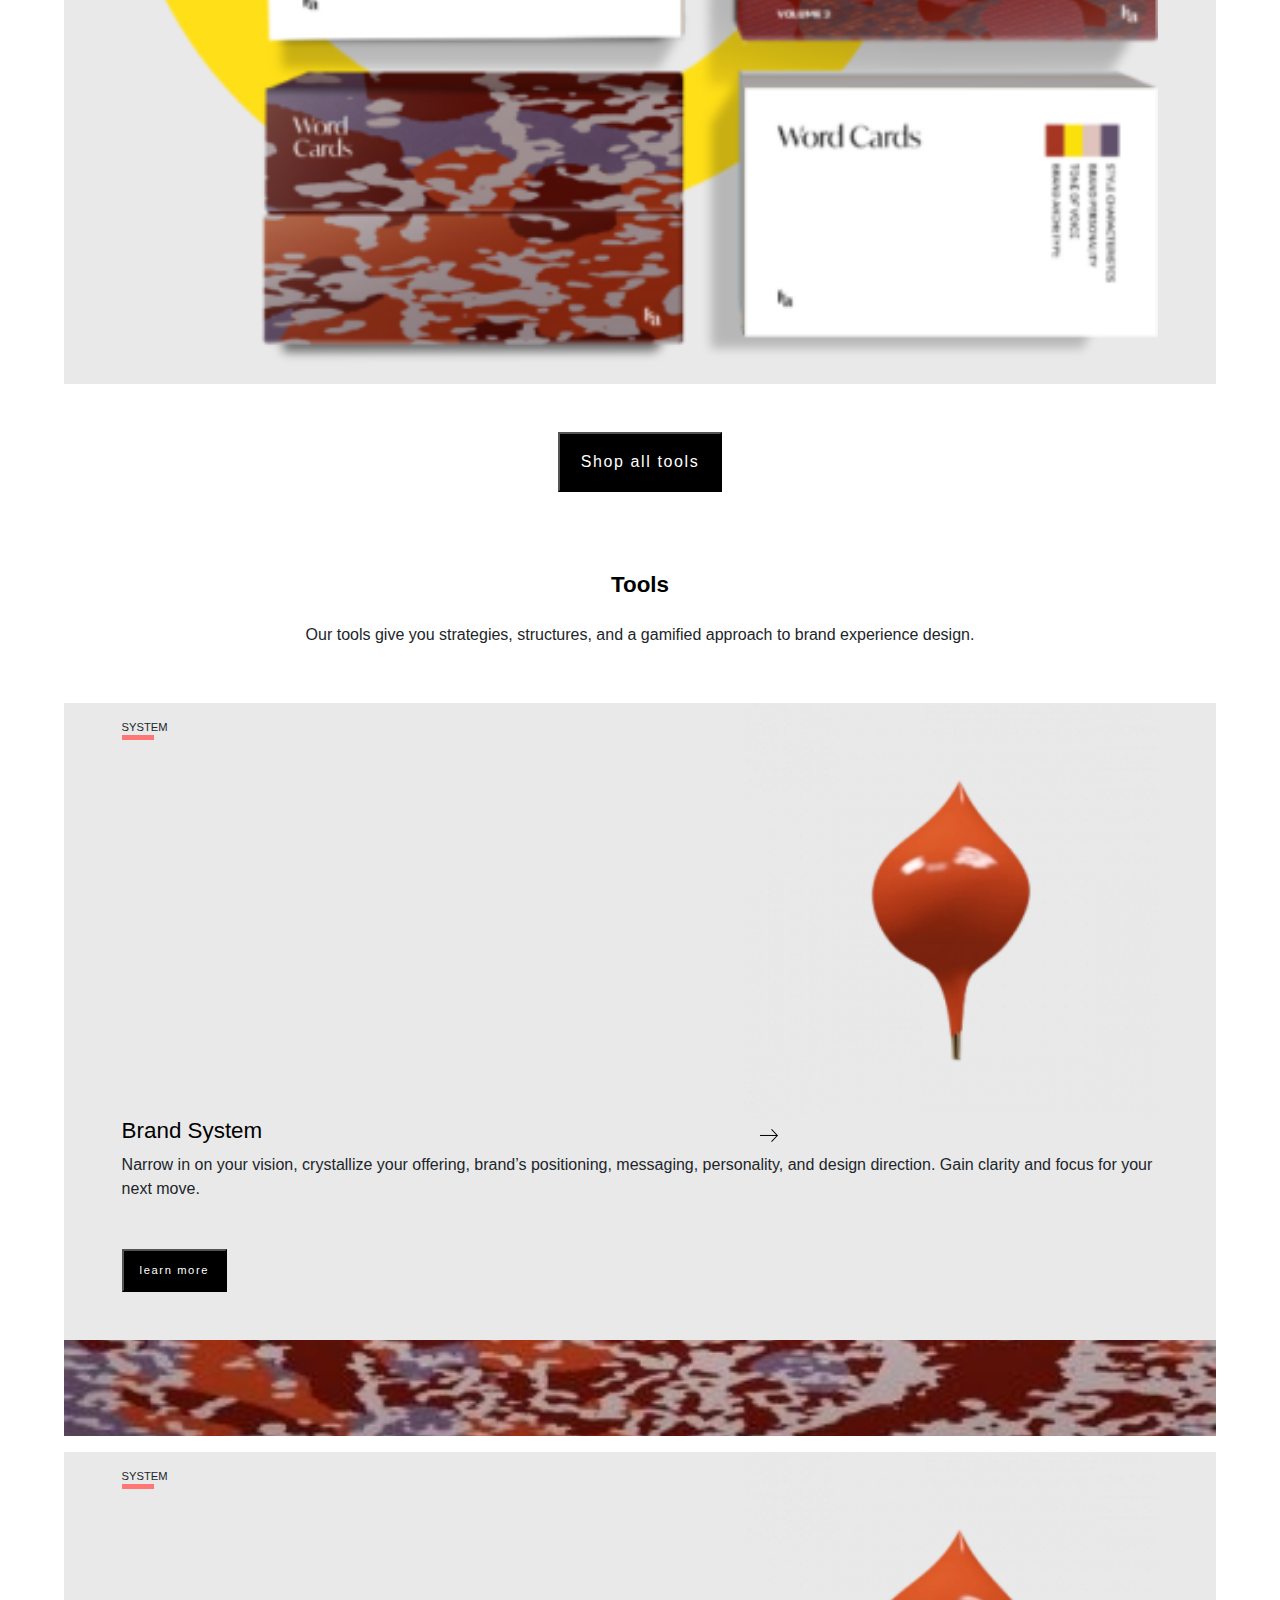
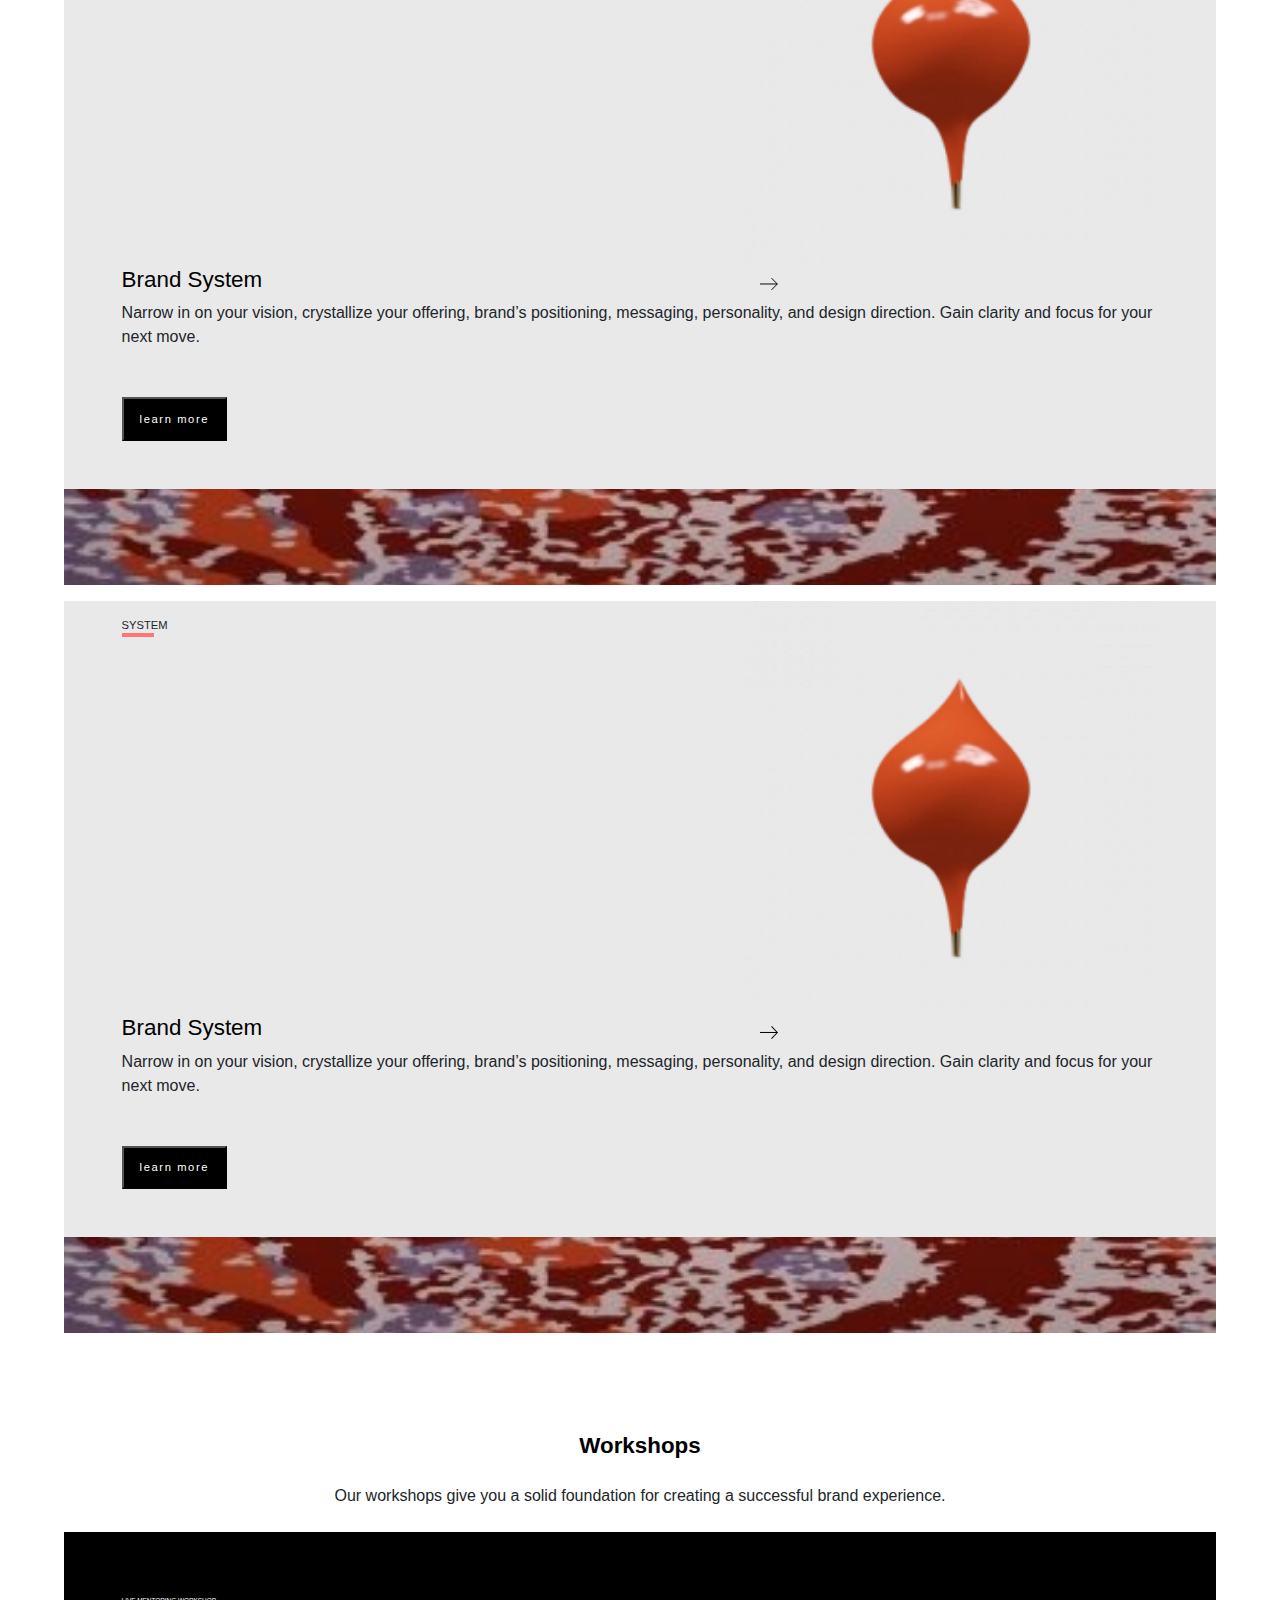
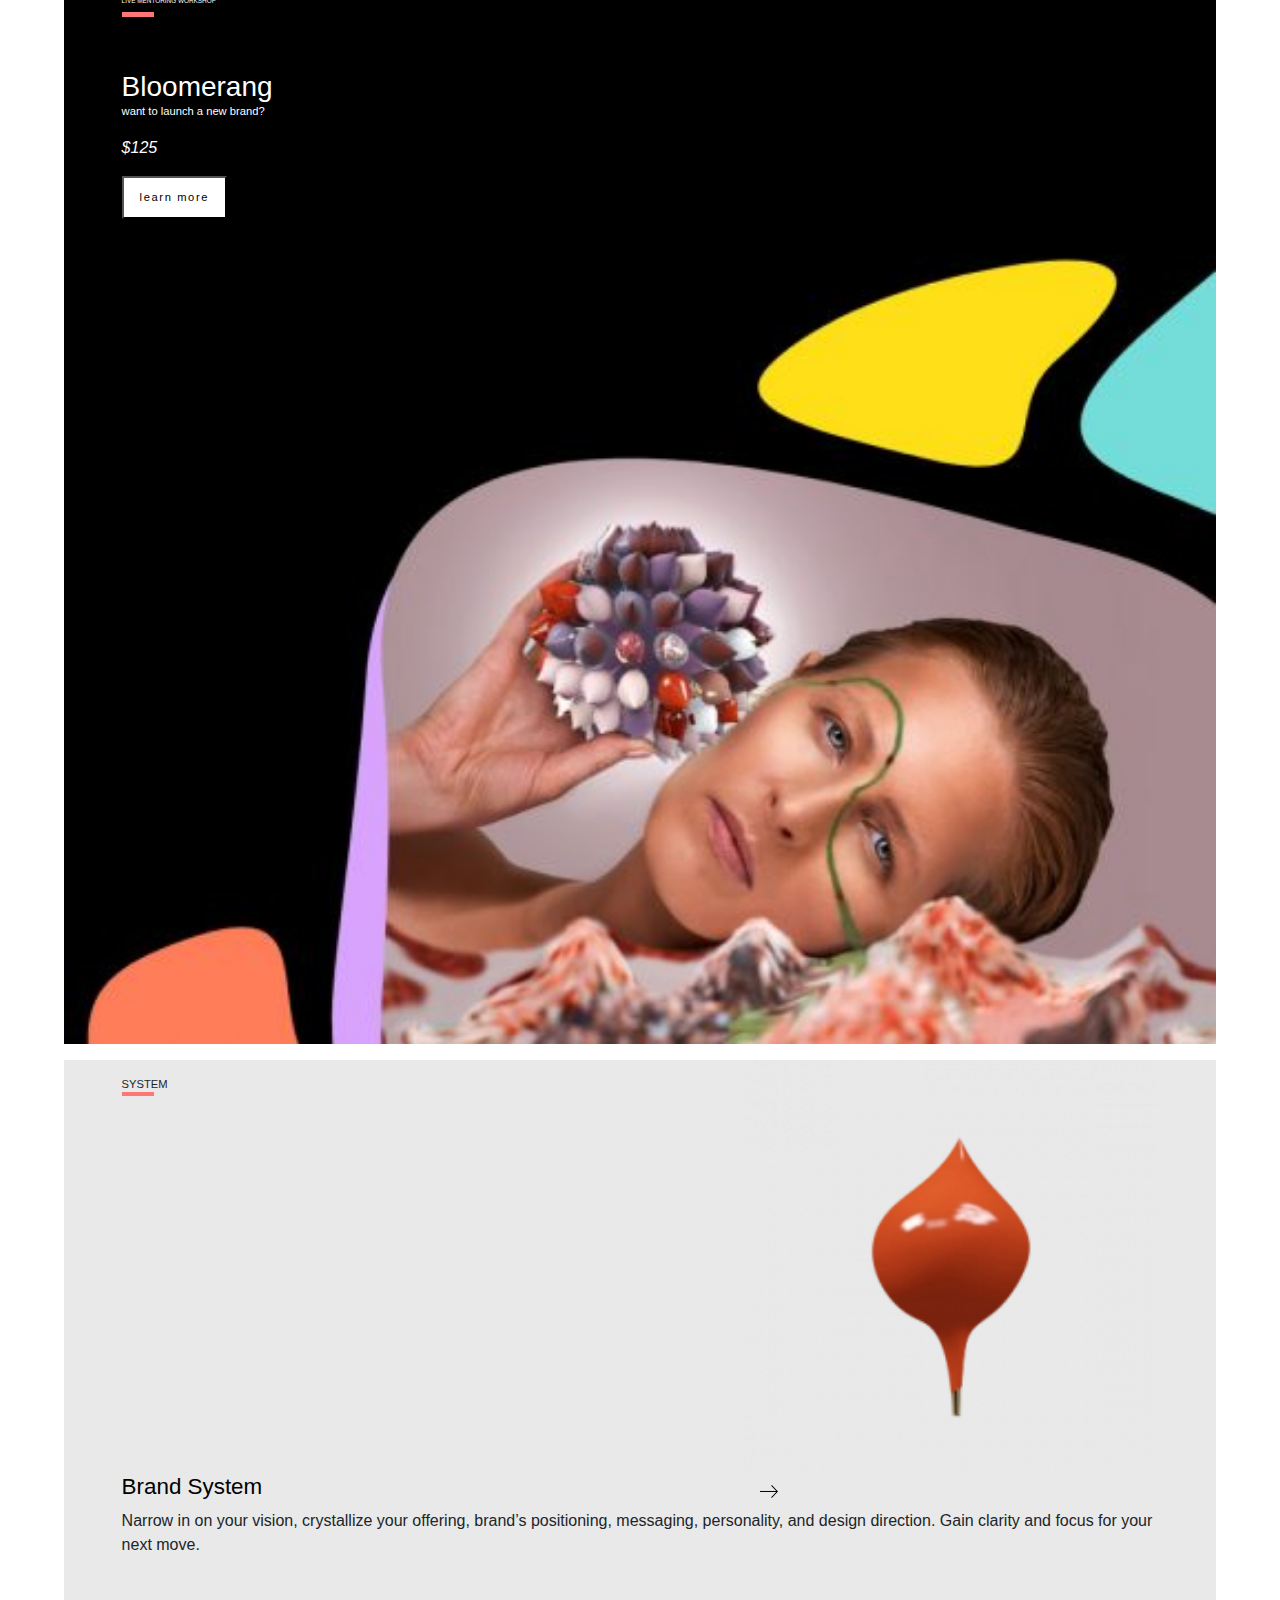
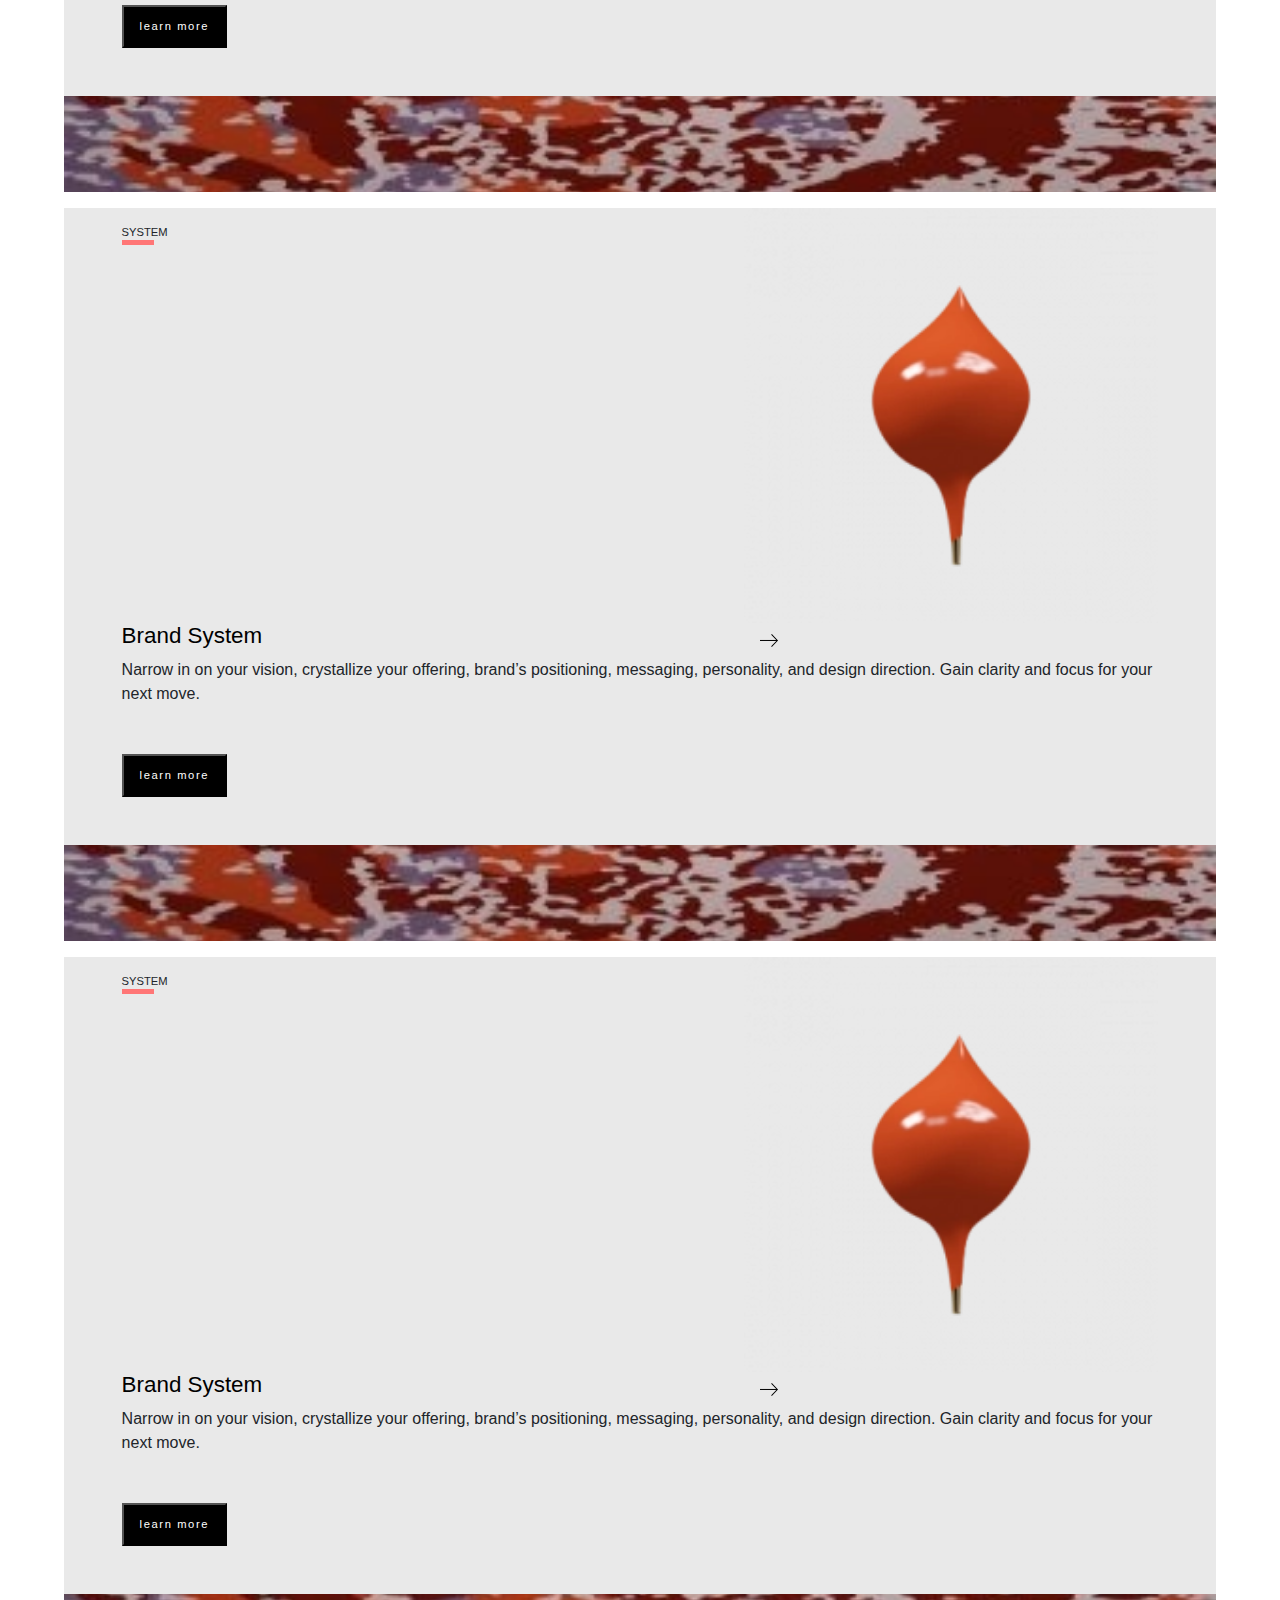
==== commit bbde21a0: "20220513" ====
--- a/index.html
+++ b/index.html
@@ -37,12 +37,14 @@
             </div>
         </div>
     </nav>
-    <div class="wrapper bgblck w-100 ">
-        <section class="slogan w-90 m0a d-flex justify-content-center">
-            <p>
-                course has been updated ✨ 
-            </p>
-            <a href="#">Discovered Now</a>
+    <div class="wrapper bgwht w-100 ">
+        <section class="w-100 bgblck">
+            <div class="  slogan w-90 m0a d-flex justify-content-center">
+                <p>
+                    course has been updated ✨
+                </p>
+                <a href="#">Discovered Now</a>
+            </div>
         </section>
         <section id="BANNER">
             <div class="" >
@@ -92,7 +94,7 @@
             </ul>
         </section>
         <section id="TOOLS">
-            <div class="toolsbox">
+            <div class="toolsbox w-90 m0a">
                 <h3 class="h3 w-100 m0a ">Tools</h3>
                 <p class="about-p text-center mt-3">
                     Our tools give you strategies, structures, and a gamified approach to brand experience design.
@@ -107,19 +109,115 @@
                 </div>
             </div>
         </section>
-        
+        <section id="SYSTEM" >
+            <div class="toolsbox w-90 m0a">
+                <h3 class="h3 w-100 m0a ">Tools</h3>
+                <p class="about-p text-center mt-3">
+                    Our tools give you strategies, structures, and a gamified approach to brand experience design.
+                </p>
+            </div>
+            <div class="sys-f-product mt-5 w-100 whtbg">
+                <ul class="sys-f-UL">
+                   
+                </ul>
+            </div>
+            <div class="pb-1"></div>
+        </section>
+
+        <section id="WORKSHOPS">
+            <div class="toolsbox w-90 m0a">
+                <h3 class="h3 w-100 m0a ">Workshops</h3>
+                <p class="about-p text-center mt-3">
+                    Our workshops give you a solid foundation for creating a successful brand experience. 
+                </p>
+            </div>
+            <div class="work-commrl bgblck cwht w-90 m0a">
+                <div class="w-90 m0a">
+                    <div class="pt-5">
+                        <p class=" p-box2 prod-title2 pt-3 position-relative">LIVE MENTORING WORKSHOP</p>
+                    </div>
+                    <div class="work-title pt-5">
+                        <h3 class="wh3 cwht text-left">Bloomerang</h3>
+                        <p class="prod-title">want to launch a new brand?</p>
+                    </div>
+                    <p class="prod-price fs-1rem">$125</p>
+                    <button class="BTN2 bgwht cblck">learn more</button>
+                </div>
+                <div>
+                    <img src="./img/bloom-520x372.jpg" alt="">
+                </div>
+            </div>
+            <ul class="workProdUL pt-3">
+                    
+            </ul>
+            <div class="pb-1"></div>
+        </section>
+        <section id="MENTOR">
+            <div class="toolsbox w-90 m0a">
+                <h3 class="h3 w-100 m0a ">Mentorship program</h3>
+                <p class="about-p text-center mt-3">
+                    The best ones out there need a diamond-like spark. Polish up yours with our mentorship program for the next-generation brand leaders and strategists.  
+                </p>
+            </div>
+            <div class="pt-5 w-90 m0a bggry mt-5">
+                <div class="d-flex justify-content-center">
+                    <p class=" p-box2 prod-title2 pt-3 position-relative">ONLINE PROGRAM</p>
+                </div>
+                <h3 class="text-center pt-3">Mentorship <br> Program</h3>
+                <div class="d-flex justify-content-center">
+                    <button class="bgblck cwht BTN2 mt-5 ">Learn more</button>
+                </div>
+                <div class="pt-5 mentorimg m0a pb-3 mb-5">
+                    <img src="./img/Mentorship_program_mockup_LIGHT_new2_withaccent.png" alt="">
+                </div>
+            </div>
+
+        </section>
+        <section id="KIND">
+            <div class="position-relative w-100 ">
+                <div class="wglowbg">
+                    <svg xmlns="http://www.w3.org/2000/svg" width="1440" height="105.703" viewBox="0 0 1440 105.703">
+                        <path d="M205.059-816.724c43.517,14.472,78.964,28.944,139.068,12.184,51.119-14.256,111.282-3.538,169.66,7.183,62.275,11.433,122.525,22.866,167.617,3.991,87.369-36.571,122.926,0,122.926,0s79.241,88.383,153.4,30.478c68.118-53.188,167.083-70.378,182.757-72.826v-13.208h-1440v30.139c11.583-.524,249.629-11.3,377.472-17.249C134.459-838.663,172.077-827.693,205.059-816.724Z" transform="translate(299.513 848.922)" fill="#fff"></path>
+                    </svg>
+                </div>
+            </div>
+            <div class="kindcontent w-100">
+                <div class="kindbox w-90 m0a">
+                    <div class="w-90 m0a">
+                        <div class="kindtitlebox pt-3 position-relative">
+                            <h3 class="h3">Kind words</h3>
+                        </div>
+                        <div class="kindprofile1 pt-4">
+                            <img src="./img/testimonial.jpg" alt="">
+                        </div>
+                        <p class="mt-5 kind-p">“All the preparation and meetings we did ahead of time made our annual meeting so successful, even with it being virtual. I received so much positive feedback about how well it went. You did such a great job, and we appreciated and enjoyed working with you!”</p>
+                        <p class="prod-title2">— Jenny Bessonette – Executive Director, Craft Yarn Council & Warm Up America! 🇺🇸</p>
+                        <div class="d-flex justify-content-center pt-3 mb-5"><button class="BTN2 bgblck cwht">More stories</button></div>
+                    </div>
+                </div>
+               
+            </div>
+        </section>
+        <section id="FOOTER">
+            <div class="position-relative">
+                <div class="w-100 mt-5 flowbg position-absolute">
+                    <svg xmlns="http://www.w3.org/2000/svg" width="1440" height="67.201" viewBox="0 0 1440 67.201"><path d="M1140.486,950.686s-72.788,23.2-195.287,23.2-140.247-27.217-294.713-23.2-168.54,51.641-328.037,16.088-219.353,0-371.82,0-172.6,36.57-250.142,36.571v14.137h1440Z" transform="translate(299.513 -950.281)" fill="#fff"></path></svg>
+                </div>
+            </div>
+        </section>
     </div>
 
 
 
     <script>
         const productUL = document.querySelector(".productUL");
-
+        const sysfirstul = document.querySelector(".sys-f-UL");
+        const workUL = document.querySelector(".workProdUL");
         let pushinbox ='';
-
+        let systFpush ='';
         for (let i =0 ; i < 6 ; i++){
-            pushinbox += `<li class="bggry w-100 mb-4 ">
-                            <div class=" w-80 m0a">
+            pushinbox += `<li class="bggry w-90 mb-4 m0a ">
+                            <div class=" w-90 m0a">
                             <div class="p-box position-relative">
                                 <p class="prod-title pt-3 ">PRINT & DIGITAL</p>
                             </div>
@@ -144,8 +242,35 @@
                             </div>
                             </div>
                     </li>`;
+
+            
+        }
+        for(let k =0 ; k < 3 ; k++) {
+            systFpush += ` <li class="w-90 m0a bggry mb-3">
+                        <div class="w-90 m0a">
+                            <div class="d-flex justify-content-between">
+                                    <p class=" p-box2 prod-title pt-3 position-relative">SYSTEM</p>
+                                <img src="./img/Brand_Strategy_Intensive_object-220x220.png"  class ="img-rsz" alt="">
+                            </div>
+                            <div class="d-flex">
+                                <h3 class="h3 w-60 text-left text-nowrap">Brand System</h3>
+                                <span class=" d-flex align-center pl-3 arrow-sz">
+                                    <img src="./img/arrow-black.svg" alt="">
+                                </span>
+                            </div>
+                            <p class="mb-5">
+                                Narrow in on your vision, crystallize your offering, brand’s positioning, messaging, personality, and design direction. Gain clarity and focus for your next move.
+                            </p>
+                            <button class="bgblck cwht BTN2 mb-5">
+                                learn more
+                            </button>
+                        </div>
+                        <div class="systembg"></div>
+                    </li>`;
         }
         productUL.innerHTML = pushinbox;
+        sysfirstul.innerHTML = systFpush;
+        workUL.innerHTML = systFpush;
     </script>
 </body>
 </html>--- a/CSS/style.css
+++ b/CSS/style.css
@@ -5,52 +5,7 @@
     font-size: calc(14px + (26-14)*((100vw -300px)/ (1600 - 300)));
 }
 
-img{
-    width: 100%;
-}
-
-.bgwht{
-    background-color:var(--white);
-}
-
-.bggry{
-    background-color: #e9e9e9;
-}
-
-.bgWblue{
-    background-color: #74ddda;
-}
-
-.bgblck{
-    background-color: black;    
-}
-
-
-.cblck{
-    color: var(--black);
-}
-.w-100{
-    width: 100%;    
-}
-
-.w-80{
-    width: 80%;
-}
-
-.w-90{
-    width: 90%;    
-}
-.w-50 {
-    width: 50%;    
-}
-
-.m0a{
-    margin: 0 auto;
-}
-
-.ps-fix {
-    position: fixed;
-}
+
 /*______________________nav__________________________________*/
 
 .navbody {
@@ -240,6 +195,7 @@
 .toolsbox h3{
     font-weight: 600;
 }
+
 
 .prod-title {
     font-size: 0.7rem;    
@@ -272,4 +228,178 @@
     left: 0;
     right: 0;
     bottom: -0.5rem;
+}
+
+/*_____________SYSTEM___________________*/
+#SYSTEM {
+    background-color: var(--white);
+    padding-top: 5rem;
+}
+
+.systembg{
+    background-image: url(../img/pattern25-400x251.jpg);
+    background-size: cover;
+    background-position: center;
+    background-repeat: no-repeat;
+    width: 100%;
+    height: 6rem;
+}
+
+.img-rsz {
+    width: 40%;
+}
+
+.p-box2::after {
+    content: '';
+    display: block;
+    position: absolute;
+    background-color: rgb(255, 118, 118);
+    width: 2rem;
+    height: 0.3rem;
+    top: 2rem;
+    left: 0;
+    right: 0;
+    bottom: 0;
+}
+
+.BTN2 {
+    padding: 0.7rem 1rem;
+    font-size: 0.7rem;
+    text-align: center;
+    font-weight: 500;  
+    letter-spacing: 0.1rem;  
+}
+
+
+
+/*________________WORKSHOPS________________*/
+
+#WORKSHOPS {
+    padding-top: 5rem;
+    background-color: var(--white);
+}
+
+.wh3 {
+    margin-bottom: 0!important;
+}
+
+.prod-title2 {
+    font-size: 0.4rem;    
+}
+
+
+/*____________________MENTOR_____________________________*/
+
+#MENTOR {
+    background-color: var(--white);
+    padding-top: 5rem;
+}
+
+.mentorimg {
+    width: 60%;
+}
+
+/*___________________KIND_______________________________*/
+
+#KIND {
+    /* padding-top: 5rem; */
+    background-color: #e9e9e9;
+    overflow: hidden;
+}
+
+.wglowbg {
+    top: -2rem;
+    left: 0;
+}
+
+.kindtitlebox::before {
+    content: '';
+    display: block;
+    position: absolute;
+    background-color: #ff5746;
+    width: 1.5rem;
+    height: 0.6rem;
+    top: 0;
+    left: 50%;
+    transform: translateX(-50%);
+}
+
+.kind-p {
+    font-size: 0.8rem;
+}
+
+
+/*_________________FOOTER____________________________*/
+
+#FOOTER {
+    margin-top: 5rem;
+    background-color: var(--white);
+    /* overflow: hidden; */
+}
+.flowbg {
+    top: -9.8rem;
+    left:0;
+    z-index: 2;
+}
+
+.flowbg svg {
+    width: 100%;
+}
+/*_________________SETUP______________________________*/
+
+img{
+    width: 100%;
+}
+
+.bgwht{
+    background-color:var(--white);
+}
+
+.bggry{
+    background-color: #e9e9e9;
+}
+
+.bgWblue{
+    background-color: #74ddda;
+}
+
+.bgblck{
+    background-color: black;    
+}
+
+
+.cblck{
+    color: var(--black);
+}
+.cwht {
+    color: var(--white);
+}
+.w-100{
+    width: 100%;    
+}
+
+.w-80{
+    width: 80%;
+}
+
+.w-90{
+    width: 90%;    
+}
+.w-60 {
+    width: 60%;
+}
+.w-50 {
+    width: 50%;    
+}
+
+.m0a{
+    margin: 0 auto;
+}
+
+.ps-fix {
+    position: fixed;
+}
+
+.fs-1rem {
+    font-size: 1rem;
 }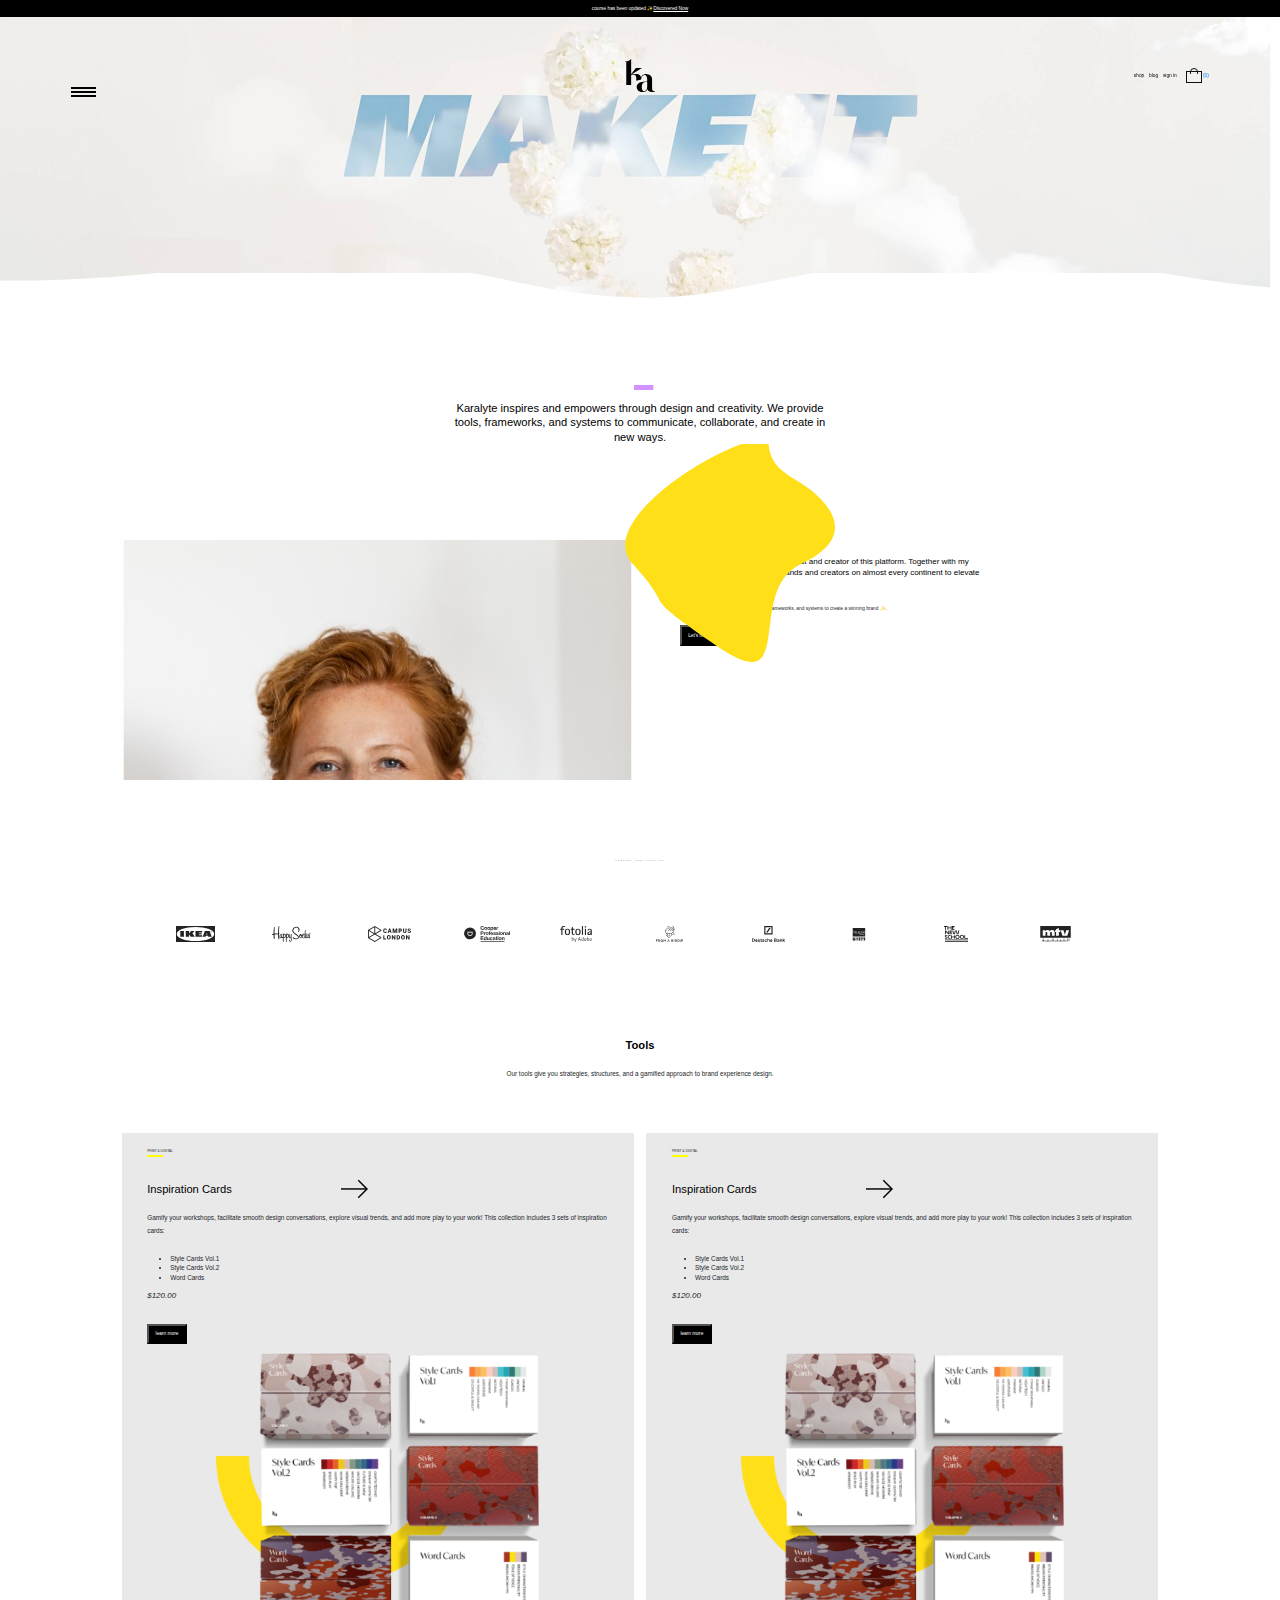
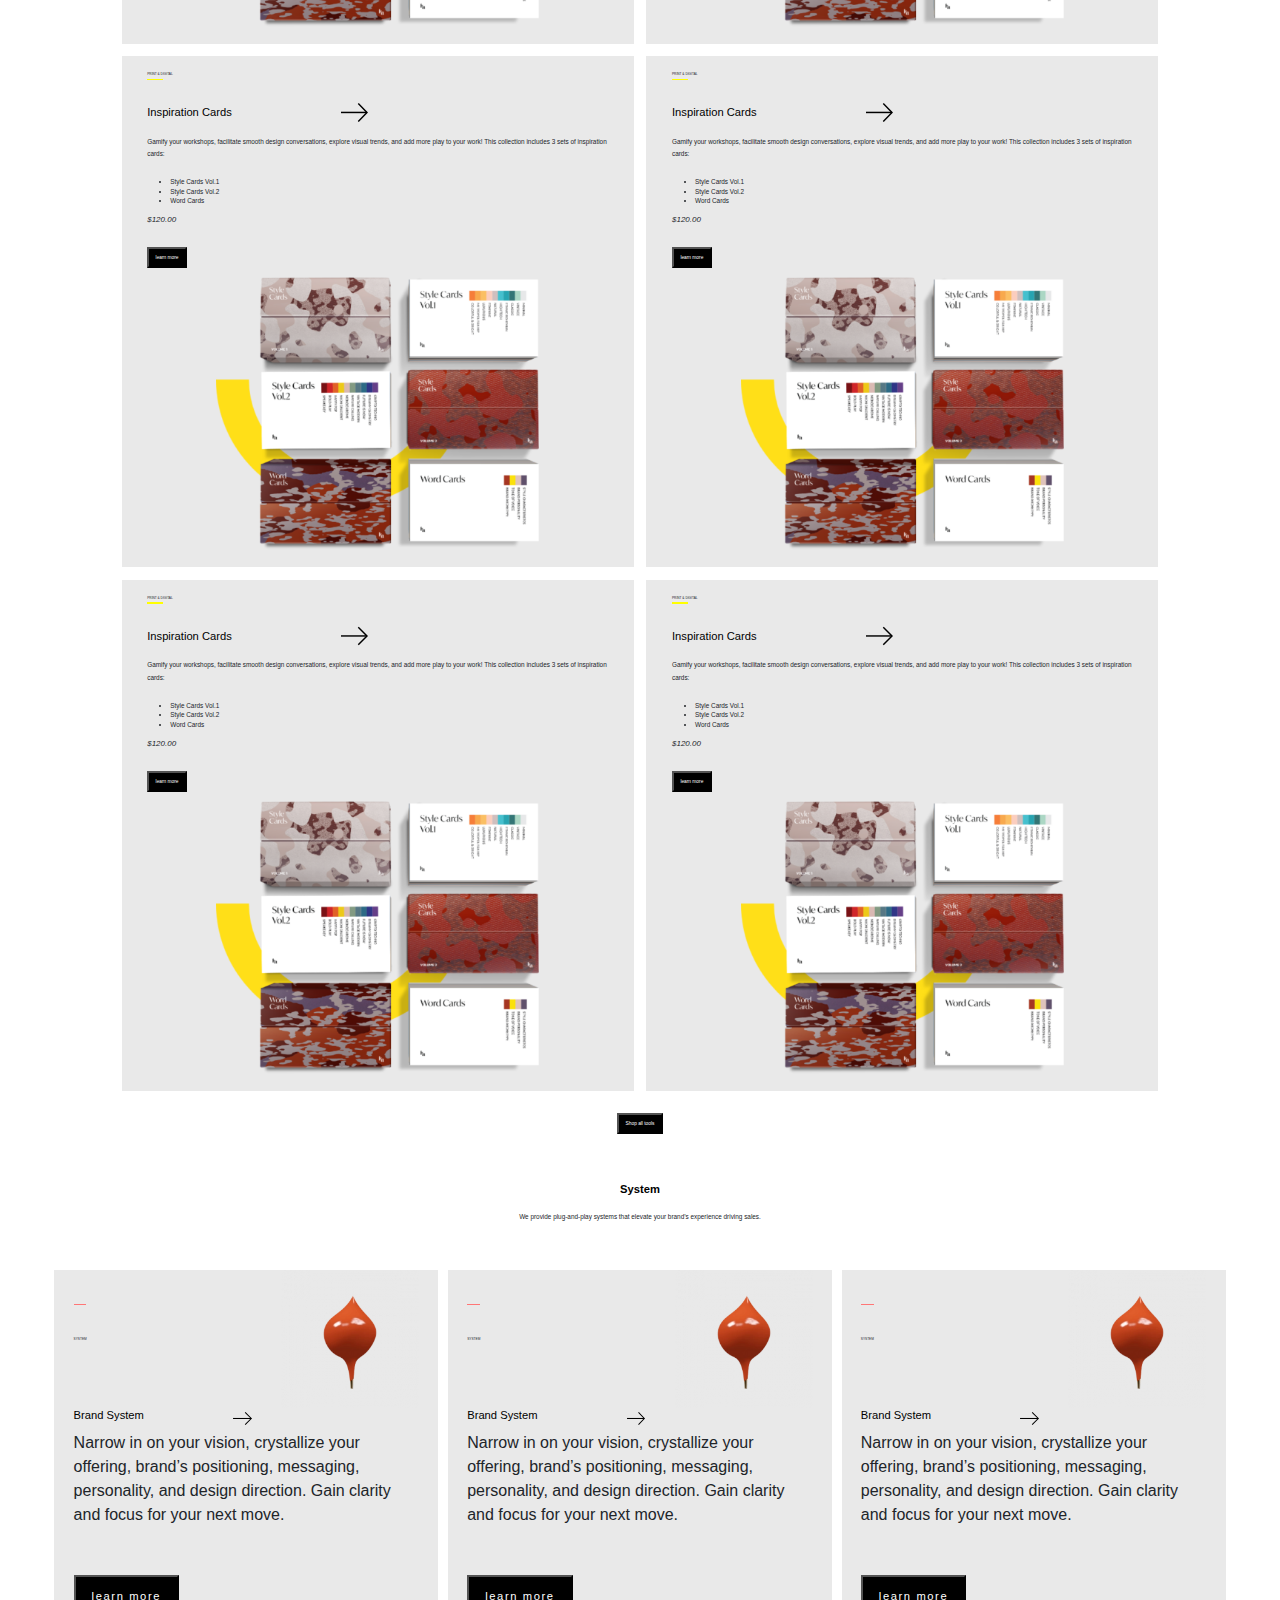
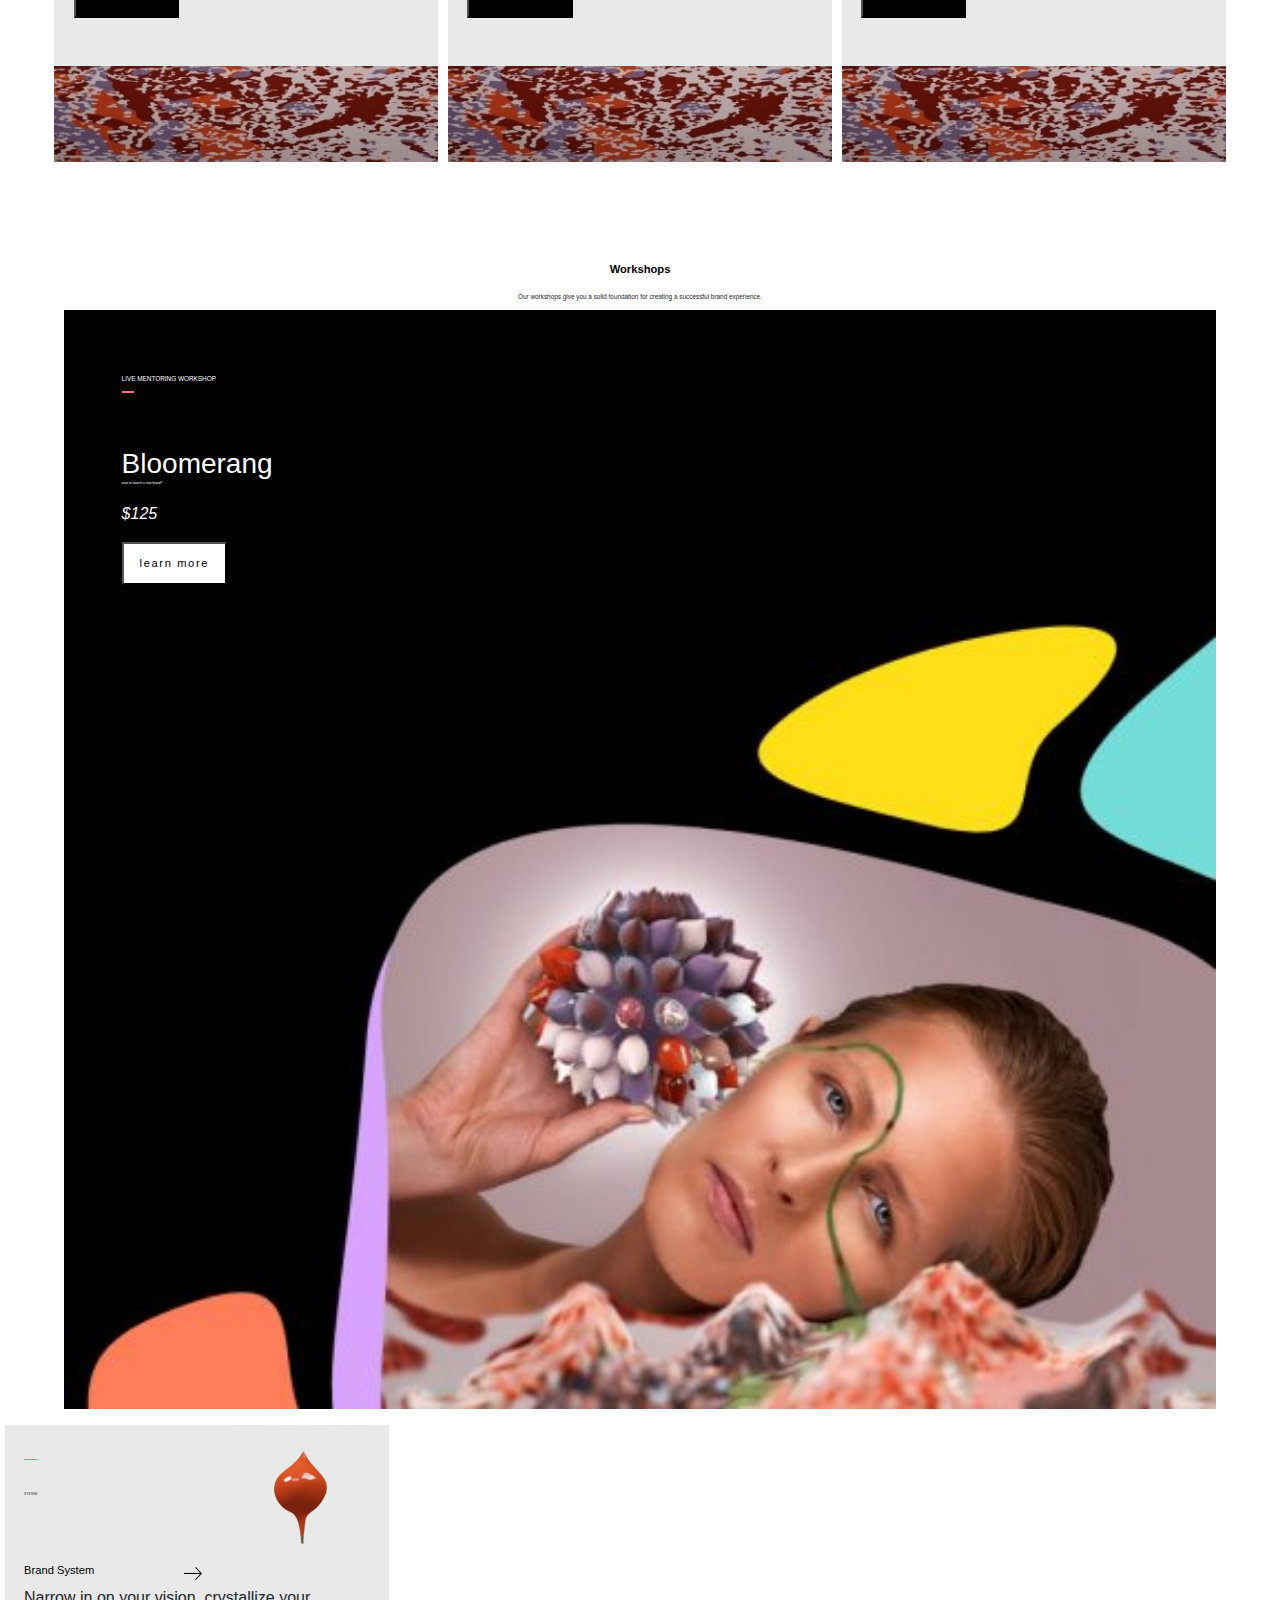
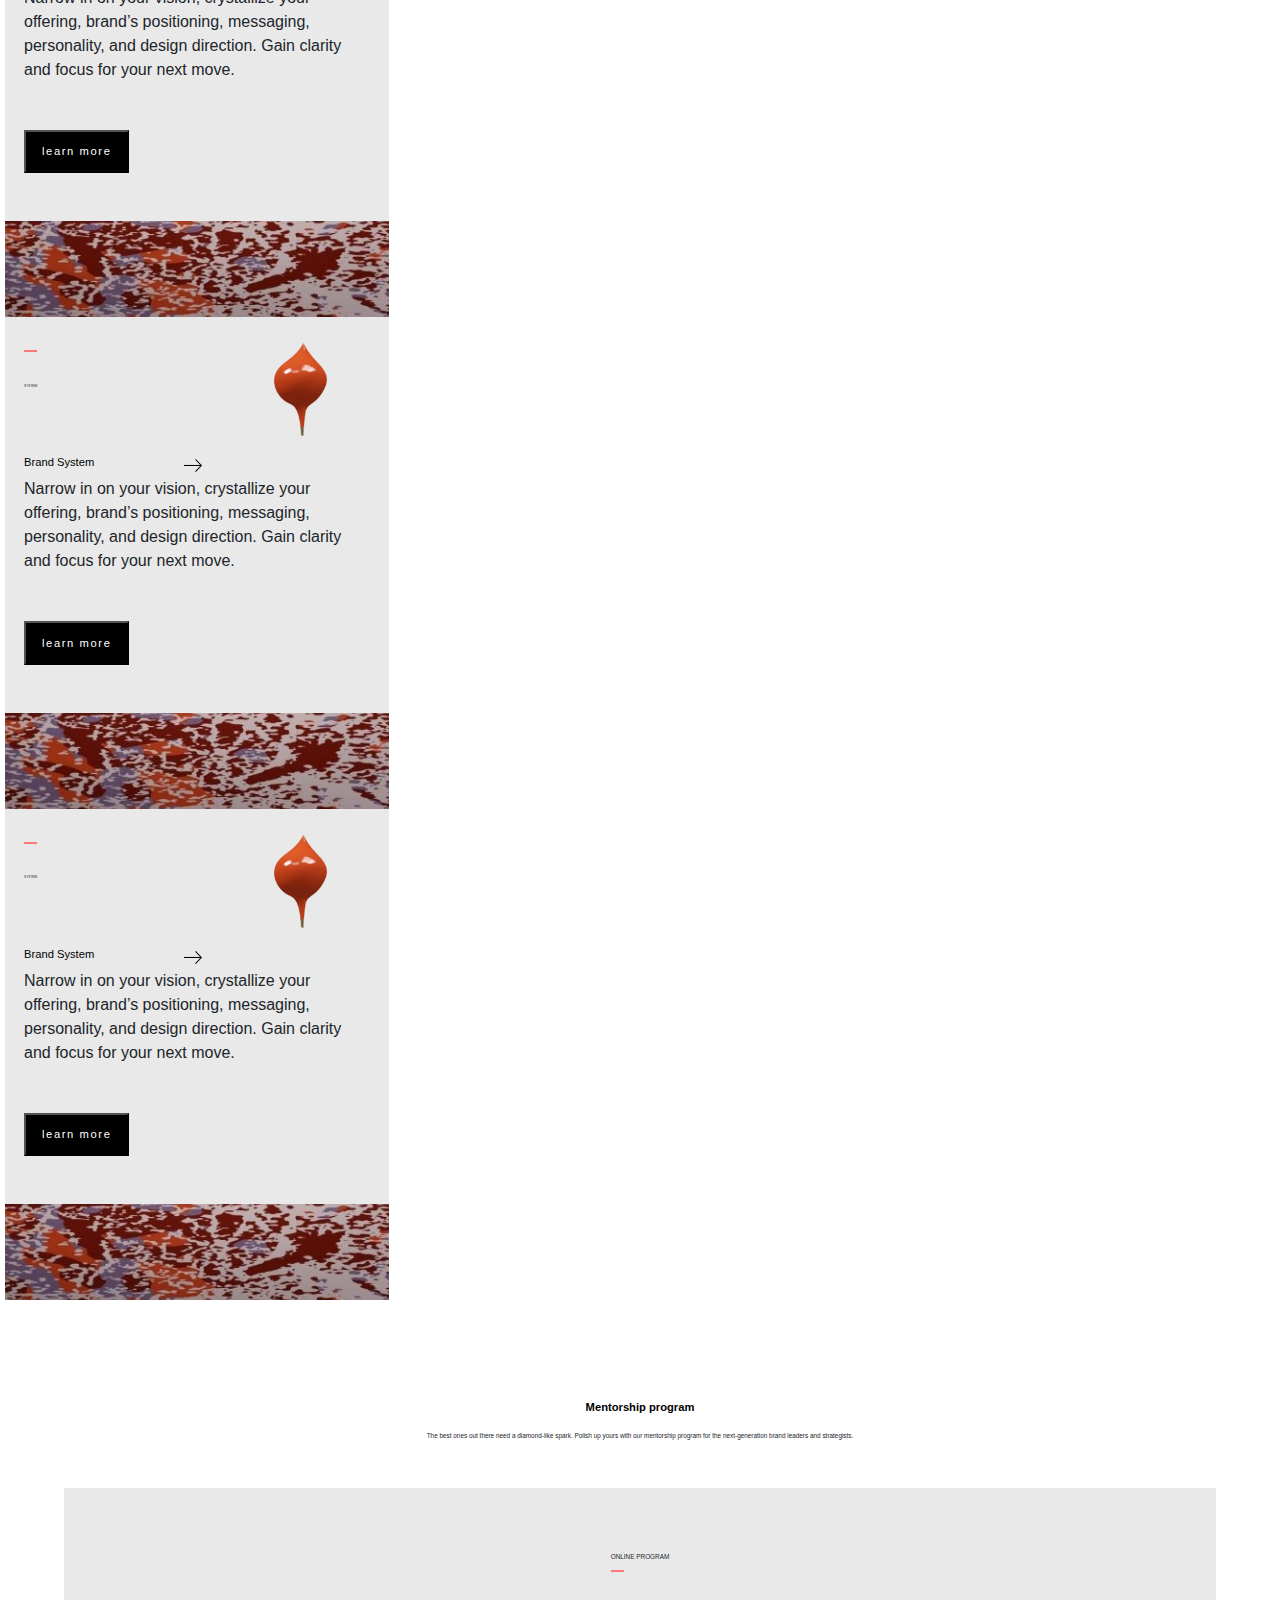
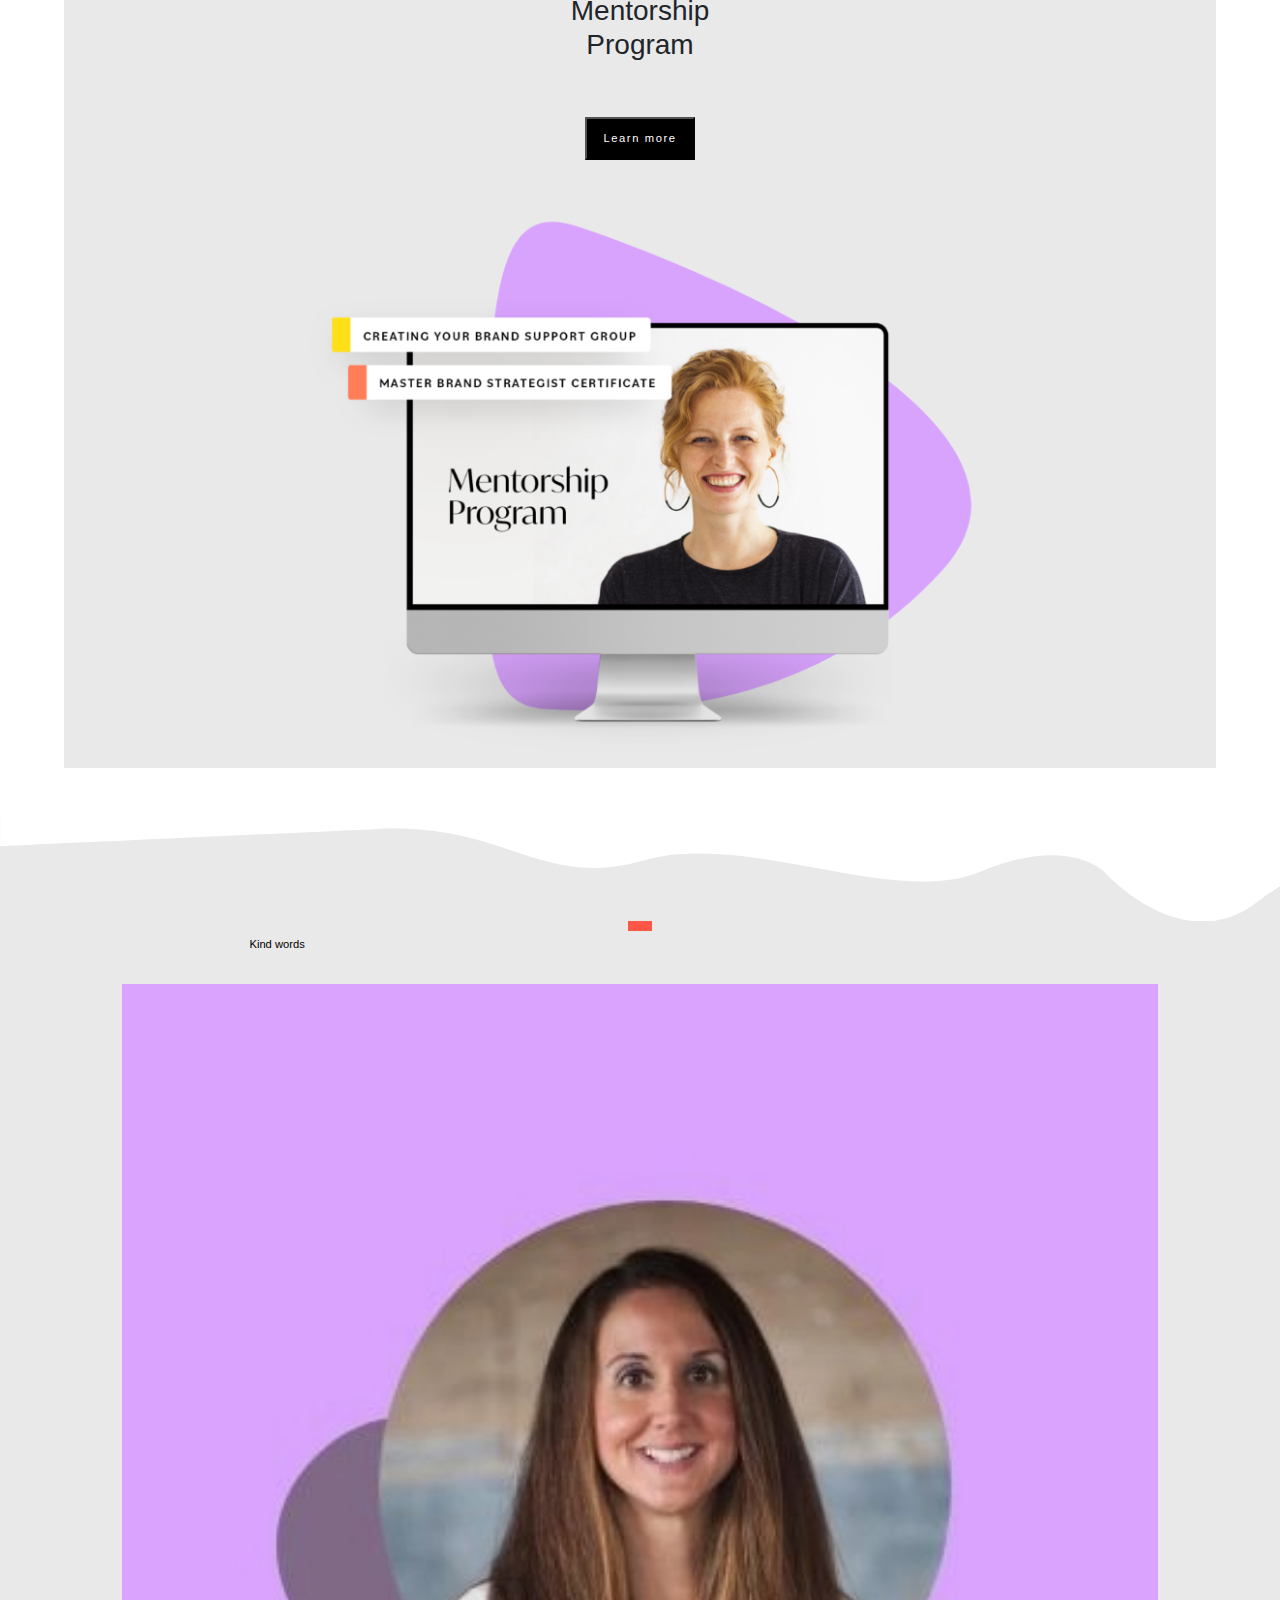
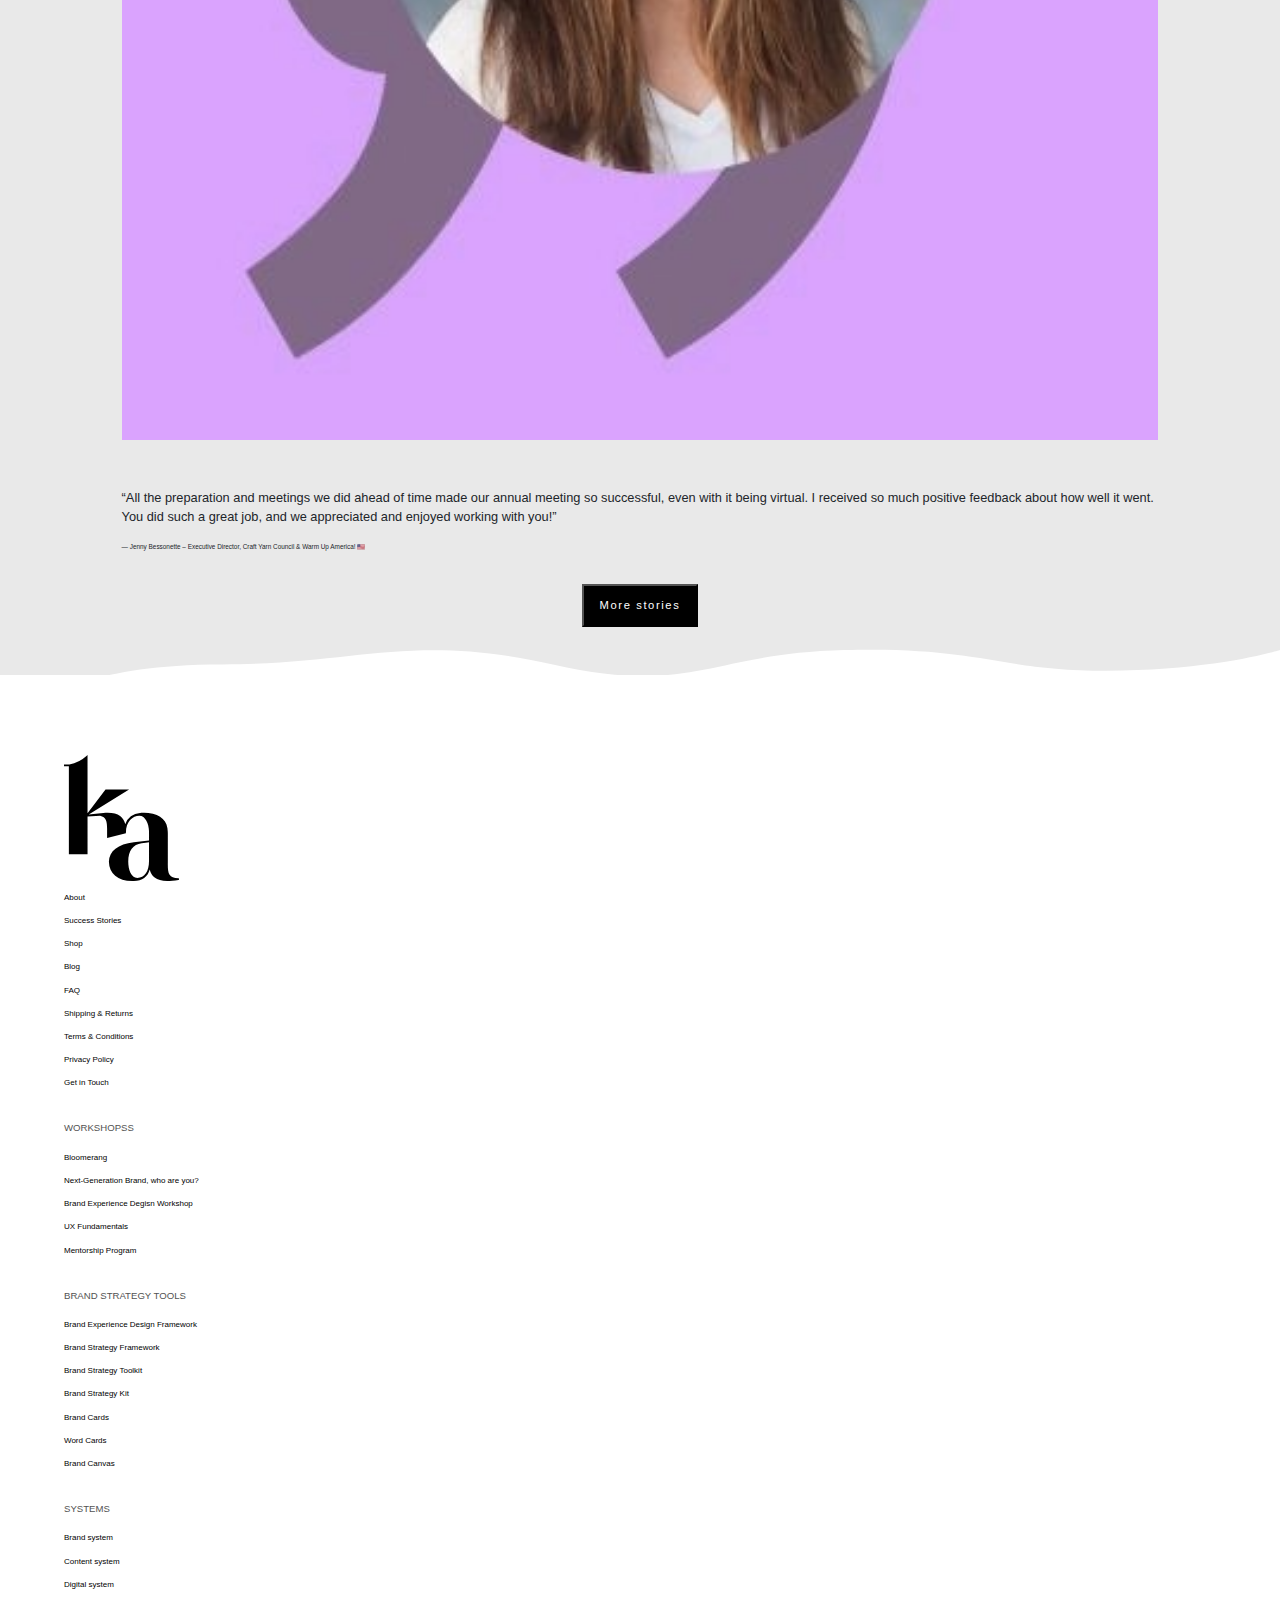
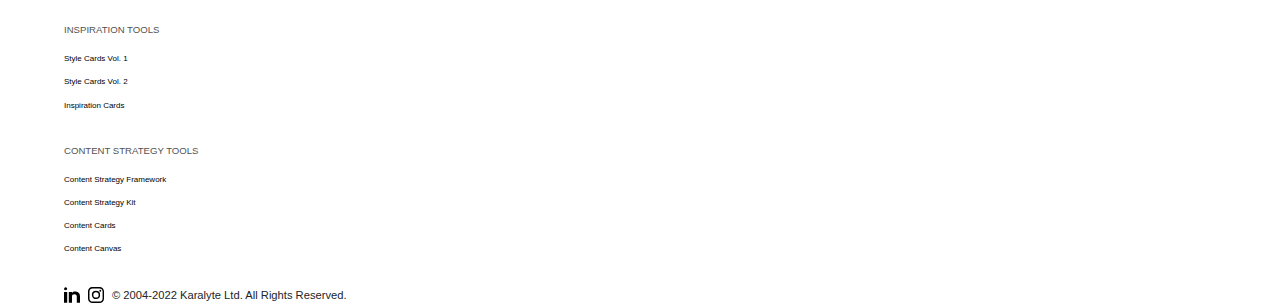
==== commit 21fd66e0: "20220515_done" ====
--- a/index.html
+++ b/index.html
@@ -12,25 +12,35 @@
 </head>
 <body>
     <aside></aside>
-    <nav>
-        <div class="navbody w-100 bgwht pt-3 pb-3 ps-fix">
-            <div class="row w-90 m0a">
-                <div class="navbox d-flex justify-content-between position-relative w-100">
+    <nav >
+        <div class="navbody w-100 ps-fix appear" id="NAV">
+            <div class="row w-90 m0a ">
+                <div class="navbox d-flex justify-content-between align-items-center position-relative w-100 ">
                     <div class="navburger ">         
                         <input type="checkbox" id="hamburger"/>
                         <label class="menuicon" for="hamburger">
-                            <span id="spancolor" class="bgblck"></span>
+                        <span id="spancolor" class="bgblck"></span>
                         </label>
 
                     </div>
-                    <div class="navlogo">
-                        <img src="./img/Ka_black.svg" alt="">
-                    </div>
-                    <div class="navcart">
-                        <a href="#" >
-                            <svg xmlns="http://www.w3.org/2000/svg" width="16" height="15" viewBox="0 0 16 15"><path d="M15,4V14H1V4H15m1-1H0V15H16Z" fill="#0f1010"></path><path d="M4.5,5.5V4A3.5,3.5,0,0,1,8,.5H8A3.5,3.5,0,0,1,11.5,4V5.5" fill="none" stroke="#0f1010" stroke-linecap="round" stroke-linejoin="round" stroke-width="1"></path></svg>
-                            (0)
-                        </a>
+                    
+                  
+                        <div class="navlogo position-absolute ">
+                            <img src="./img/Ka_black.svg" alt="">
+                        </div>
+                   
+                    <div class="d-flex">
+                        <div class="d-flex navbtn mr-1 align-items-center">
+                            <a href="#">shop</a>
+                            <a href="#">blog</a>
+                            <a href="#">sign in</a>
+                        </div>
+                        <div class="navcart">
+                            <a href="#" >
+                                <svg xmlns="http://www.w3.org/2000/svg" width="16" height="15" viewBox="0 0 16 15"><path d="M15,4V14H1V4H15m1-1H0V15H16Z" fill="#0f1010"></path><path d="M4.5,5.5V4A3.5,3.5,0,0,1,8,.5H8A3.5,3.5,0,0,1,11.5,4V5.5" fill="none" stroke="#0f1010" stroke-linecap="round" stroke-linejoin="round" stroke-width="1"></path></svg>
+                                (0)
+                            </a>
+                        </div>
                     </div>
                 </div>
 
@@ -57,29 +67,31 @@
                 </div>
             </div>
         </section>
-        <section id="WORDS" class="bgwht w-100">
-            <h3 class="w-90 m0a h3 wordtop position-relative pur-line">
+        <section id="WORDS" class="bgwht w-100 position-relative">
+            <h3 class="w-90 m0a h3 wordtop  pur-line xl-w30">
                 Karalyte inspires and empowers through design and creativity. We provide tools, frameworks, and systems to communicate, collaborate, and create in new ways.
             </h3>
         </section>
 
         <section id="INTROSELF" >
-            <div class="intro-pic position-relative"></div>
-            <div class="intro-content ml-3">
-                <h3 class="h3 w-90 text-left  mb-5 ">
-                    I’m Egle Karalyte, a brand strategist and creator of this platform. Together with my team, I’ve been helping top brands and creators on almost every continent to elevate their brand to its next level.
-                </h3>
-                <p class="about-p mb-5">
-                    Have a look around – you’ll find the tools, frameworks, and systems to create a winning brand ✨. 
-                </p>
-                <button class="blackBTN">
-                    Let's meet
-                </button>
+            <div class="introbox">
+                <div class="intro-pic position-relative"></div>
+                <div class="intro-content ml-3">
+                    <h3 class="h3 w-90 text-left  mb-5 h3-1">
+                        I’m Egle Karalyte, a brand strategist and creator of this platform. Together with my team, I’ve been helping top brands and creators on almost every continent to elevate their brand to its next level.
+                    </h3>
+                    <p class="about-p mb-5">
+                        Have a look around – you’ll find the tools, frameworks, and systems to create a winning brand ✨.
+                    </p>
+                    <button class="blackBTN">
+                        Let's meet
+                    </button>
+                </div>
             </div>
         </section>
 
         <section id="COCOMPANY">
-                <p class="text-center mb-5" style="font-size:0.8rem; letter-spacing: 0.1rem;">company that trust us</p>
+                <p class="text-center mb-5 cocompany-title">company that trust us</p>
             <ul class="d-flex companyUL flex-wrap w-90 m0a">
                 <li></li>
                 <li></li>
@@ -93,6 +105,7 @@
                 <li></li>
             </ul>
         </section>
+
         <section id="TOOLS">
             <div class="toolsbox w-90 m0a">
                 <h3 class="h3 w-100 m0a ">Tools</h3>
@@ -101,7 +114,7 @@
                 </p>
             </div>
             <div class="toolsproduct mt-5 w-100 whtbg">
-                <ul class="productUL mb-5">
+                <ul class="productUL mb-sm-5 mb-md-3">
                     
                 </ul>
                 <div class="d-flex justify-content-center">
@@ -111,9 +124,9 @@
         </section>
         <section id="SYSTEM" >
             <div class="toolsbox w-90 m0a">
-                <h3 class="h3 w-100 m0a ">Tools</h3>
+                <h3 class="h3 w-100 m0a ">System</h3>
                 <p class="about-p text-center mt-3">
-                    Our tools give you strategies, structures, and a gamified approach to brand experience design.
+                    We provide plug-and-play systems that elevate your brand’s experience driving sales.
                 </p>
             </div>
             <div class="sys-f-product mt-5 w-100 whtbg">
@@ -206,7 +219,92 @@
             </div>
         </section>
     </div>
-
+    <section id="footbutton">
+        <div class="w-90 m0a">
+            <ul>
+                <li class="li-logo">
+                    <div class=" w-100">
+                        <img src="./img/Ka_black.svg" alt="">
+                    </div>
+                </li>
+                <li class="button-size">
+                    <a href="#">About</a>
+                </li>
+                <li class="button-size">
+                    <a href="#">Success Stories</a>
+                </li>
+                <li class="button-size">
+                    <a href="#">Shop</a>
+                </li>
+                <li class="button-size">
+                    <a href="#">Blog</a>
+                </li>
+                <li class="button-size">
+                    <a href="#">FAQ</a>
+                </li>
+                <li class="button-size">
+                    <a href="#">Shipping & Returns</a>
+                </li>
+                <li class="button-size">
+                    <a href="#">Terms & Conditions</a>
+                </li>
+                <li class="button-size">
+                    <a href="#">Privacy Policy</a>
+                </li>
+                <li class="button-size">
+                    <a href="#">Get in Touch</a>
+                </li>
+            </ul>
+            <ul>
+                <li class="button-title">workshopss</li>
+                <li class="button-size"><a href="#">Bloomerang</a></li>
+                <li class="button-size"><a href="#">Next-Generation Brand, who are you?</a></li>
+                <li class="button-size"><a href="#">Brand Experience Degisn Workshop</a></li>
+                <li class="button-size"><a href="#">UX Fundamentals</a></li>
+                <li class="button-size"><a href="#">Mentorship Program</a></li>
+            </ul>
+            <ul>
+                <li class="button-title">brand strategy tools</li>
+                <li class="button-size"><a href="#">Brand Experience Design Framework</a></li>
+                <li class="button-size"><a href="#">Brand Strategy Framework</a></li>
+                <li class="button-size"><a href="#">Brand Strategy Toolkit</a></li>
+                <li class="button-size"><a href="#">Brand Strategy Kit</a></li>
+                <li class="button-size"><a href="#">Brand Cards</a></li>
+                <li class="button-size"><a href="#">Word Cards</a></li>
+                <li class="button-size"><a href="#">Brand Canvas</a></li>
+            </ul>
+            <ul>
+                <li class="button-title">systems</li>
+                <li class="button-size"><a href="#">Brand system</a></li>
+                <li class="button-size"><a href="#">Content system</a></li>
+                <li class="button-size"><a href="#">Digital system</a></li>
+            </ul>
+            <ul>
+                <li class="button-title">inspiration tools</li>
+                <li class="button-size"><a href="#">Style Cards Vol. 1</a></li>
+                <li class="button-size"><a href="#">Style Cards Vol. 2</a></li>
+                <li class="button-size"><a href="#">Inspiration Cards</a></li>
+            </ul>
+            <ul>
+                <li class="button-title">content strategy tools</li>
+                <li class="button-size"><a href="#">Content Strategy Framework</a></li>
+                <li class="button-size"><a href="#">Content Strategy Kit</a></li>
+                <li class="button-size"><a href="#">Content Cards</a></li>
+                <li class="button-size"><a href="#">Content Canvas</a></li>
+            </ul>
+            <div class="d-flex pt-3">
+                <div class="icon-size in-icon mr-2 "></div>
+                <div class="icon-size inst-icon mr-2 "></div>
+                <div class="footer-content">© 2004-2022 Karalyte Ltd. All Rights Reserved.</div>
+            </div>
+        </div>
+    </section>
+
+
+    
+    <script src="https://code.jquery.com/jquery-3.3.1.slim.min.js" integrity="sha384-q8i/X+965DzO0rT7abK41JStQIAqVgRVzpbzo5smXKp4YfRvH+8abtTE1Pi6jizo" crossorigin="anonymous"></script>
+    <script src="https://cdnjs.cloudflare.com/ajax/libs/popper.js/1.14.6/umd/popper.min.js" integrity="sha384-wHAiFfRlMFy6i5SRaxvfOCifBUQy1xHdJ/yoi7FRNXMRBu5WHdZYu1hA6ZOblgut" crossorigin="anonymous"></script>
+    <!-- <script src="https://stackpath.bootstrapcdn.com/bootstrap/4.2.1/js/bootstrap.min.js" integrity="sha384-B0UglyR+jN6CkvvICOB2joaf5I4l3gm9GU6Hc1og6Ls7i6U/mkkaduKaBhlAXv9k" crossorigin="anonymous"></script> -->
 
 
     <script>
@@ -215,14 +313,53 @@
         const workUL = document.querySelector(".workProdUL");
         let pushinbox ='';
         let systFpush ='';
+
+        $(window).scroll(function(e){
+            var scroll = $(window).scrollTop();
+            var wx = $(window).width();
+            console.log(scroll);
+            // console.log();
+            if(wx <= 768 ){
+                if(scroll >=0 && scroll <= 100){
+            //    $("#NAV").removeClass("appear");
+               $("#NAV").removeClass("movetop");
+               $("#NAV").removeClass("bgwht");
+               $("#NAV").addClass("disappear");
+               $("#NAV").addClass("movedown");
+
+            }else if (scroll >= 101 ){
+                $("#NAV").removeClass("disappear");
+                $("#NAV").removeClass("movedown");
+                $("#NAV").addClass("appear");
+                $("#NAV").addClass("movetop");
+                $("#NAV").addClass("bgwht");
+            }
+            }else {
+                if(scroll >= 0 && scroll <=900){
+                    $("#NAV").removeClass("movetop");
+                    $("#NAV").removeClass("bgwht");
+                    $("#NAV").addClass("disappear");
+                    $("#NAV").addClass("movedown");
+
+                }else if(scroll >901){
+                    $("#NAV").removeClass("disappear");
+                    $("#NAV").removeClass("movedown");
+                    $("#NAV").addClass("appear");
+                    $("#NAV").addClass("movetop");
+                    $("#NAV").addClass("bgwht");
+                }
+            }
+           
+        });
+
         for (let i =0 ; i < 6 ; i++){
-            pushinbox += `<li class="bggry w-90 mb-4 m0a ">
+            pushinbox += `<li class="bggry w-90 mb-4 m0a xl-rsz">
                             <div class=" w-90 m0a">
                             <div class="p-box position-relative">
                                 <p class="prod-title pt-3 ">PRINT & DIGITAL</p>
                             </div>
-                            <div class="d-flex mb-3 pt-3">
-                                <h3 class="h3 w-50 text-left">Inspiration Cards</h3>
+                            <div class="d-flex mb-sm-3 mb-md-1 pt-sm-3 pt-md-1 xl-title">
+                                <h3 class="h3 w-50 text-left xl-proh3">Inspiration Cards</h3>
                                 <span class="w-50 arrow-rsz d-flex justify-content-end align-center pr-5">
                                     <img src="./img/arrow-black.svg" alt="">
                                 </span>
@@ -230,13 +367,13 @@
                             <p class="prod-content">
                                 Gamify your workshops, facilitate smooth design conversations, explore visual trends, and add more play to your work! This collection includes 3 sets of inspiration cards:
                             </p>
-                            <ul class="prod-li w-90 m0a mb-3">
+                            <ul class="prod-li w-90 m0a mb-sm-3 mb-md-2">
                                 <li>Style Cards Vol.1</li>
                                 <li>Style Cards Vol.2</li>
                                 <li>Word Cards</li>
                             </ul>
                             <p class="prod-price">$120.00</p>
-                            <button class="blackBTN mb-4">learn more</button>
+                            <button class="blackBTN mb-sm-4 mb-md-2">learn more</button>
                             <div class="product-img m0a pb-3 ">
                                 <img src="/img/Group-6583-436x372.png" alt="">
                             </div>
@@ -246,19 +383,19 @@
             
         }
         for(let k =0 ; k < 3 ; k++) {
-            systFpush += ` <li class="w-90 m0a bggry mb-3">
+            systFpush += ` <li class="w-90 m0a bggry mb-sm-3 mb-md-1 xl-sys-rsz">
                         <div class="w-90 m0a">
                             <div class="d-flex justify-content-between">
                                     <p class=" p-box2 prod-title pt-3 position-relative">SYSTEM</p>
                                 <img src="./img/Brand_Strategy_Intensive_object-220x220.png"  class ="img-rsz" alt="">
                             </div>
                             <div class="d-flex">
-                                <h3 class="h3 w-60 text-left text-nowrap">Brand System</h3>
-                                <span class=" d-flex align-center pl-3 arrow-sz">
+                                <h3 class="h3 w-60 text-left text-nowrap w-md-45 ">Brand System</h3>
+                                <span class=" d-flex align-items-sm-center align-items-md-start pl-sm-3 pl-md-1 pt-md-1 arrow-sz">
                                     <img src="./img/arrow-black.svg" alt="">
                                 </span>
                             </div>
-                            <p class="mb-5">
+                            <p class="mb-sm-5 fs-md">
                                 Narrow in on your vision, crystallize your offering, brand’s positioning, messaging, personality, and design direction. Gain clarity and focus for your next move.
                             </p>
                             <button class="bgblck cwht BTN2 mb-5">
@@ -271,6 +408,8 @@
         productUL.innerHTML = pushinbox;
         sysfirstul.innerHTML = systFpush;
         workUL.innerHTML = systFpush;
+
+
     </script>
 </body>
 </html>--- a/CSS/style.css
+++ b/CSS/style.css
@@ -3,14 +3,46 @@
     width: 100%;
     height: auto;
     font-size: calc(14px + (26-14)*((100vw -300px)/ (1600 - 300)));
+    overflow-x: hidden;
 }
 
 
 /*______________________nav__________________________________*/
 
 .navbody {
-        display: none;
         top: 60px;
+        /* background-color: var(--white); */
+        z-index: 3;
+        padding: 1rem 0;
+}
+
+.disappear {
+    opacity: 0;
+    animation-delay: 0.5s;
+    transition: 1s;
+
+}
+.appear {
+    opacity: 1;
+    animation-delay: 0.5s;
+    transition: 1s;
+    /* background-color: var(--white); */
+}
+.movetop {
+    transform: translateY(-3rem);
+}
+.movedown {
+    transform: translateY(0);
+}
+
+@media screen and (min-width:768px){
+     .navbody{
+        /* display: none; */
+        padding: 0.5rem !important;
+    } 
+    .movetop {
+        transform: translateY(-1.2rem);
+    }
 }
 /*______________________slogan_____________________________*/
 
@@ -27,7 +59,28 @@
 .slogan a {
     text-decoration:underline;
 }
-
+@media screen and (min-width:768px){
+    .slogan p, .slogan a{
+        font-size: 0.3rem;  
+        padding-top: 0.3rem;
+        margin-bottom: 0.3rem !important;
+    }
+    .navcart {
+        font-size: 0.3rem;
+    }
+    .navbtn {
+         font-size: 0.3rem;
+     }
+    .navbtn a {
+         color: var(--black);
+         margin-right: 0.3rem;
+     }
+    .navlogo {
+        left: 50%;
+        transform: translateX(-50%);
+     }
+ 
+}
 /**__________________BANNER_______________________**/
 .bannerbg {
     background-image: url(../img/make-it-2x-scaled.jpg);
@@ -50,6 +103,13 @@
     bottom: 0;
     left:0;
     
+}
+@media screen and (min-width:768px){
+    .bannerbg {
+        background-size: 100vw ;
+        background-position: top center;
+        background-attachment: local;
+    }
 }
 
 /*________________________Words______________________________*/
@@ -80,14 +140,28 @@
     left: 50%;
     transform: translateX(-5%); 
 }
-
-/*______________________IntroSelf______________________________*/
+@media screen and (min-width:768px){
+    .h3{
+    font-size: 0.7rem;
+    width: 30%;
+    line-height: 0.9rem;
+  }
+  .wordtop {
+      padding-top:1rem ;
+  }
+  .pur-line::before{
+      left: 50%;
+      transform: translateX(-0.5%);
+  }
+}
+/*_____________________IntroSelf______________________________*/
 
 #INTROSELF {
     padding-top: 6rem;
     background-color: var(--white);
     width: 100%;
     overflow: hidden;
+    max-width: 100%;
 }
 
 .intro-pic {
@@ -130,11 +204,56 @@
     letter-spacing: 0.1rem;  
 }
 
+@media screen and (min-width:768px){
+    .intro-pic {
+        background-image: url(../img/Group-6313.jpg);
+        width: 50vw;
+        background-position: right top;
+        margin: 0 auto;
+    }
+    .intro-pic::before {
+        background-size: contain;
+        background-position: center;
+        top: -7rem;
+        left: 26rem;
+    }
+    .intro-content{
+        width: 50vw;
+        padding-left: 2rem;
+    }
+    .introbox {
+        display: flex;
+        justify-content: center;
+    }
+    .h3-1{
+        padding-top: 1rem;
+        font-size: 0.5rem!important;
+        width: 50%!important;
+        line-height:0.7rem ;
+        margin-bottom: 1rem!important;
+    }
+    .about-p {
+        font-size: 0.3rem;
+        font-weight: 100;
+        width: 50%;
+        line-height: 0.4rem;
+        margin-bottom: .5rem!important;
+    }
+    .blackBTN {
+        font-size: 0.3rem;
+        padding: 0.3rem 0.4rem;
+        letter-spacing: 0rem;  
+}
 /*____________________________COCOMPANY____________________*/
 
 #COCOMPANY {
     padding-top: 5rem;
     background-color: var(--white);    
+}
+
+.cocompany-title {
+    font-size: 0.8rem;
+    letter-spacing: 0.1rem;
 }
 
 .companyUL li{
@@ -183,6 +302,19 @@
 
 .companyUL :nth-child(10) {
     background-image: url(../img/logo_0.svg); 
+}
+@media screen and (min-width:768px){
+    .cocompany-title {
+        font-size: 0.1rem;
+    }
+    .companyUL li{
+        margin: 1rem;
+        padding: 0 2rem; 
+        height: 1rem;
+    }
+    .companyUL {
+        justify-content: center;
+    }
 }
 
 /*_____________TOOLS_____________________________*/
@@ -229,6 +361,61 @@
     right: 0;
     bottom: -0.5rem;
 }
+@media screen and (min-width:768px){
+    .toolsbox p {
+        width: 40%;
+        margin: 0 auto;
+        font-size: 0.4rem;
+        line-height: 0.6rem;
+    }
+    .xl-rsz {
+        width: 40%!important;
+        margin: 0.4rem!important;
+    }
+    .productUL {
+        display: flex;
+        justify-content: center;
+        flex-wrap: wrap;
+    }
+    .prod-title {
+        font-size: 0.2rem;  
+        display: flex;
+        align-items: center;  
+    }
+    .xl-proh3 {
+        padding-top: 0.5rem;
+        width: 42%!important;
+    }
+    .xl-title {
+        margin-bottom: 0.5rem!important;
+    }
+    .p-box::after {
+        width: 1rem;
+        height: 0.1rem;
+        bottom: -0.2rem;
+    }
+    .arrow-rsz img{
+        width: 15%;    
+    }
+    .arrow-rsz {
+        justify-content: start!important;
+    }
+    .prod-content {
+        font-size: 0.4rem;
+        line-height: 0.8rem;
+    }
+    .prod-li{
+        font-size: 0.4rem;
+    }
+    .prod-price {
+        font-size: 0.5rem;
+    }
+    .product-img {
+        width: 70%;
+    }
+    .xl-btn-mb
+}
+
 
 /*_____________SYSTEM___________________*/
 #SYSTEM {
@@ -270,7 +457,32 @@
     letter-spacing: 0.1rem;  
 }
 
-
+@media screen and (min-width:768px){
+    #SYSTEM {
+        padding-top: 3rem;
+    }
+    .xl-sys-rsz {
+        width: 30%!important;
+        margin: 0 0.3rem!important;
+    }
+    .sys-f-UL {
+        display: flex;
+        justify-content: center;
+        flex-wrap:wrap ;
+    }
+    .p-box2::after {
+        width: 0.8rem;
+        height: 0.1rem;
+        top: 2.1rem;
+    }
+    .w-md-45 {
+        width: 45% !important;
+    }
+
+    .fs-md {
+        
+    }
+}
 
 /*________________WORKSHOPS________________*/
 
@@ -287,7 +499,9 @@
     font-size: 0.4rem;    
 }
 
-
+@media screen and (min-width:768px){
+    
+}
 /*____________________MENTOR_____________________________*/
 
 #MENTOR {
@@ -299,6 +513,9 @@
     width: 60%;
 }
 
+@media screen and (min-width:768px){
+    
+}
 /*___________________KIND_______________________________*/
 
 #KIND {
@@ -345,6 +562,39 @@
 .flowbg svg {
     width: 100%;
 }
+
+/**_______________________________footButton_________*/
+.li-logo{
+    width: 10%;
+}
+.button-title{
+    text-transform: uppercase;
+    color: rgb(82, 82, 82);
+    font-size: .6rem;
+    padding: 1rem 0 0.3rem 0;
+}
+.button-size {
+    font-size: .5rem;
+    margin: 0.7rem 0 ;
+}
+.button-size a {
+    color:var(--black)
+}
+.footer-content {
+    font-size: 0.7rem;
+}
+.icon-size {
+    background-size: auto;
+    background-position: top center;
+    width: 1rem;
+    background-repeat: no-repeat;
+}
+.in-icon {
+    background-image: url(../img/social_linkedin.svg);
+}
+.inst-icon {
+    background-image: url(../img/social_instagram.svg);
+}
 /*_________________SETUP______________________________*/
 
 img{
@@ -390,6 +640,10 @@
 }
 .w-50 {
     width: 50%;    
+}
+
+.xl-w30 {
+    width: 30%!important;
 }
 
 .m0a{
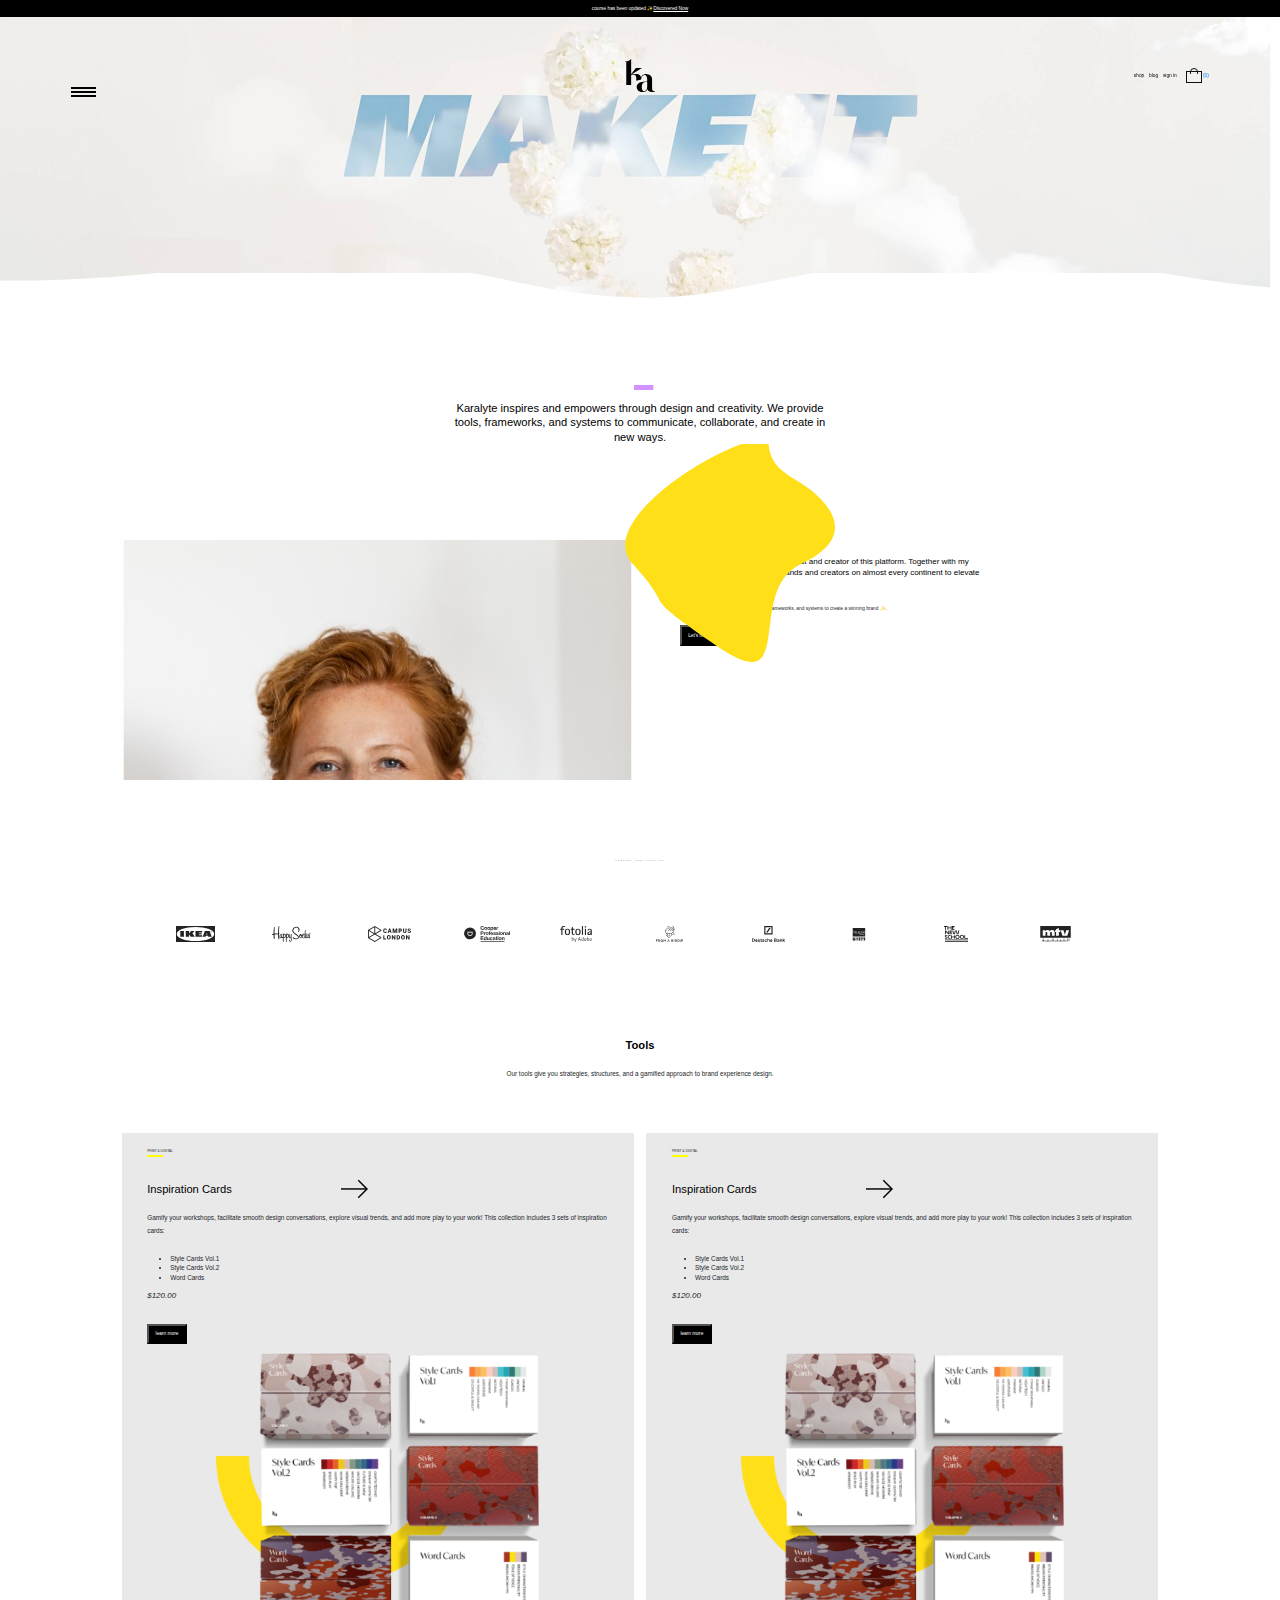
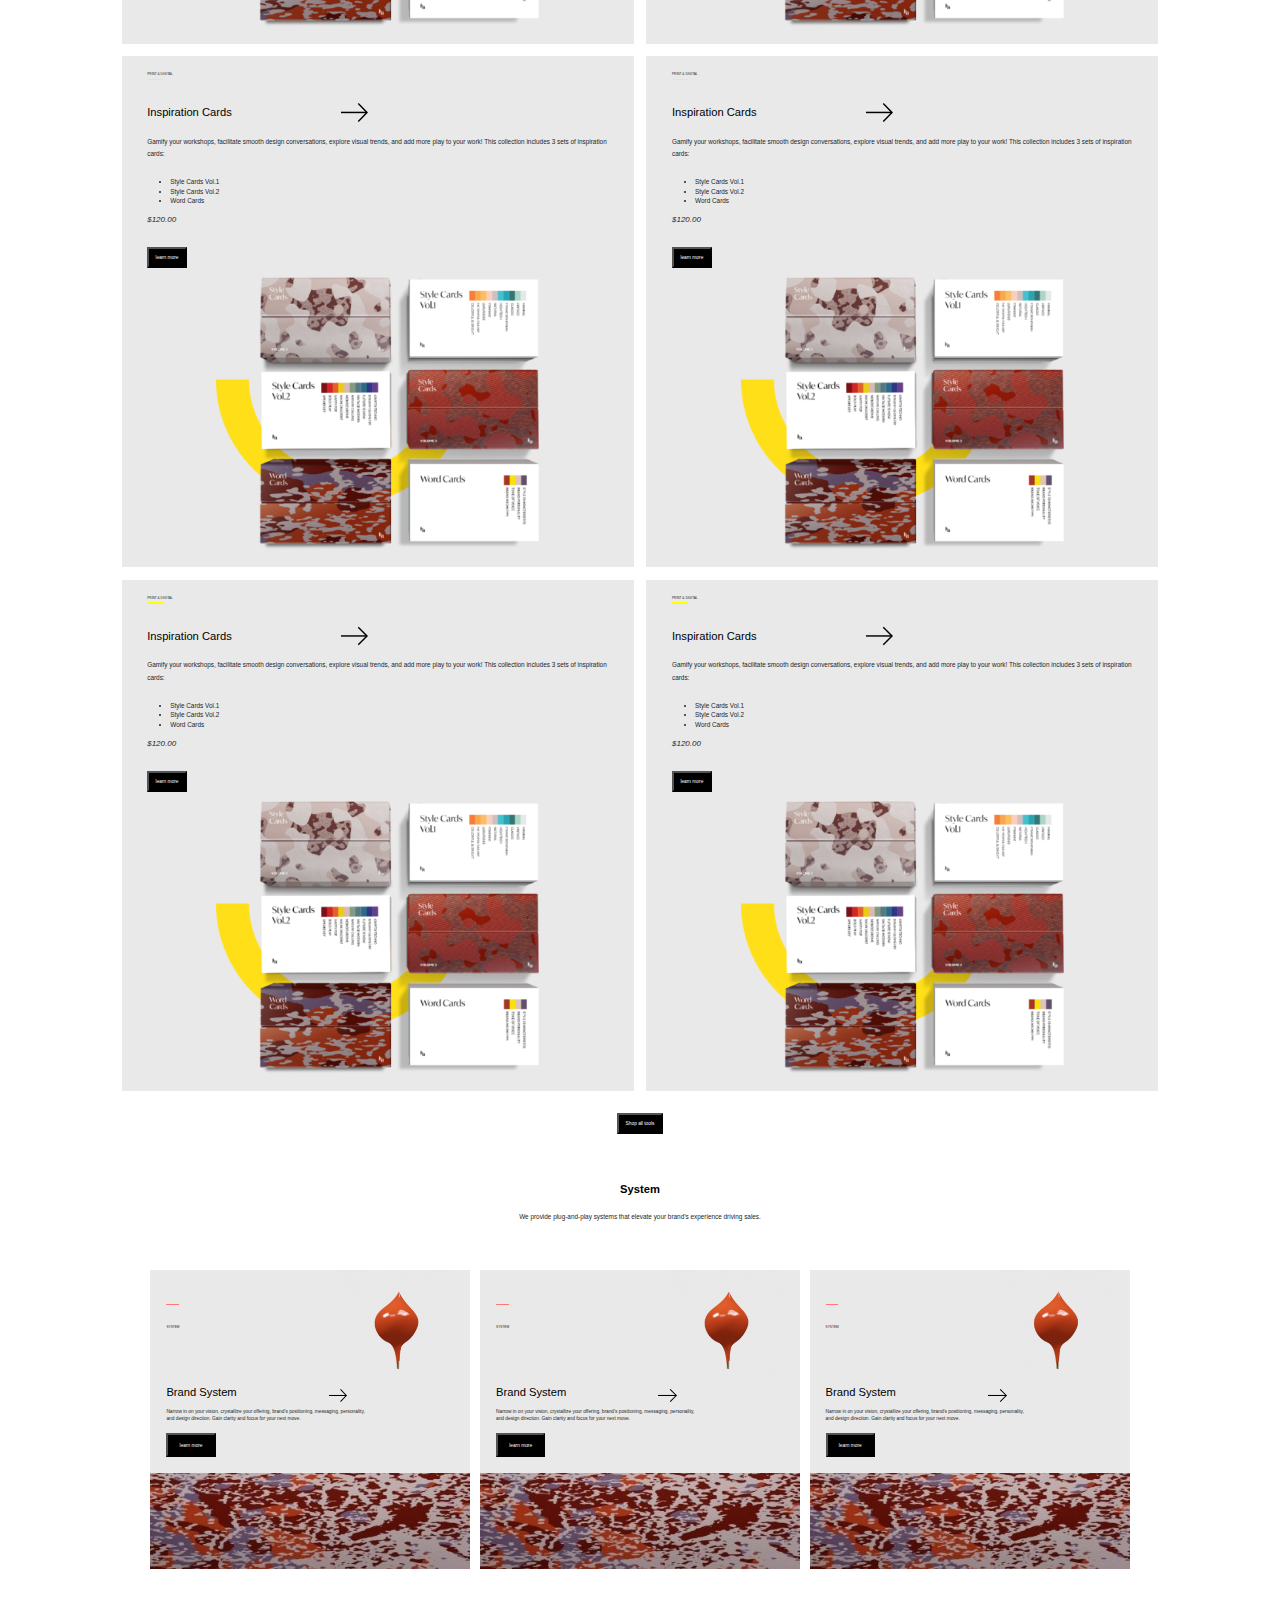
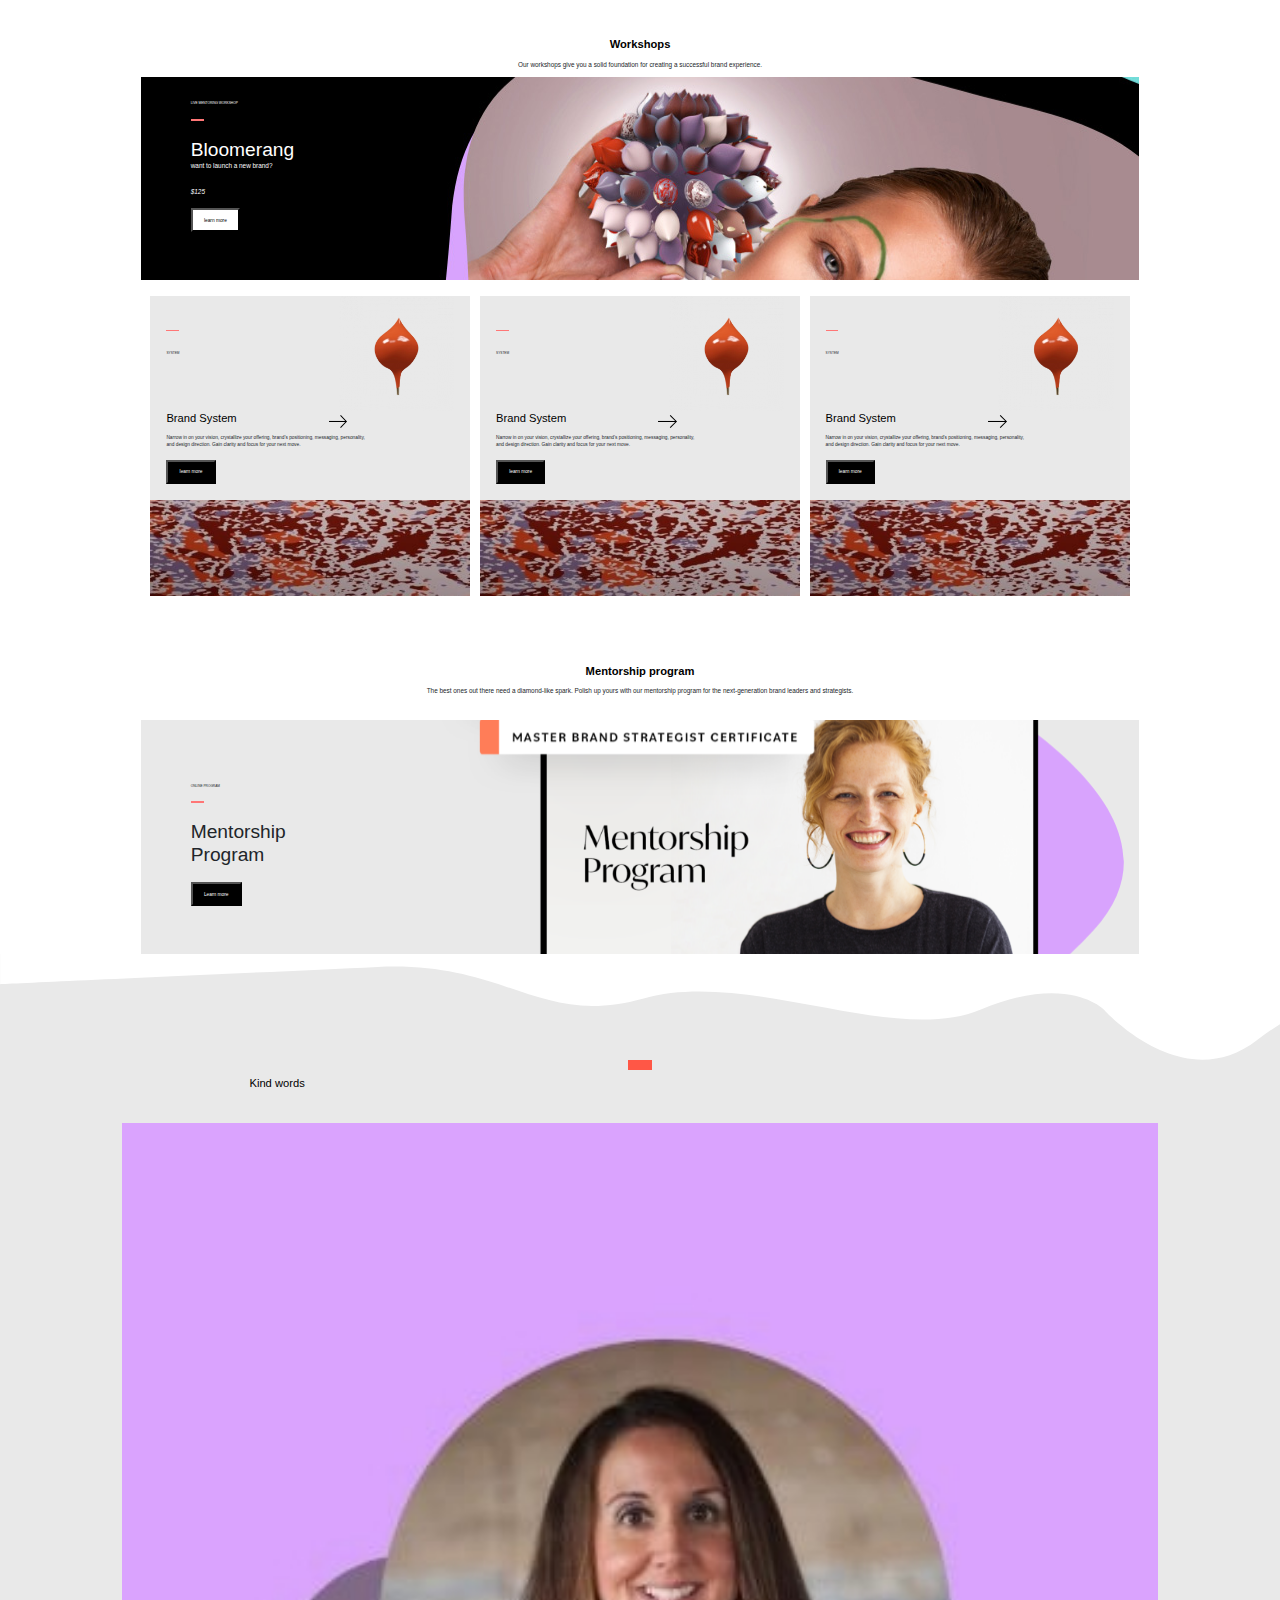
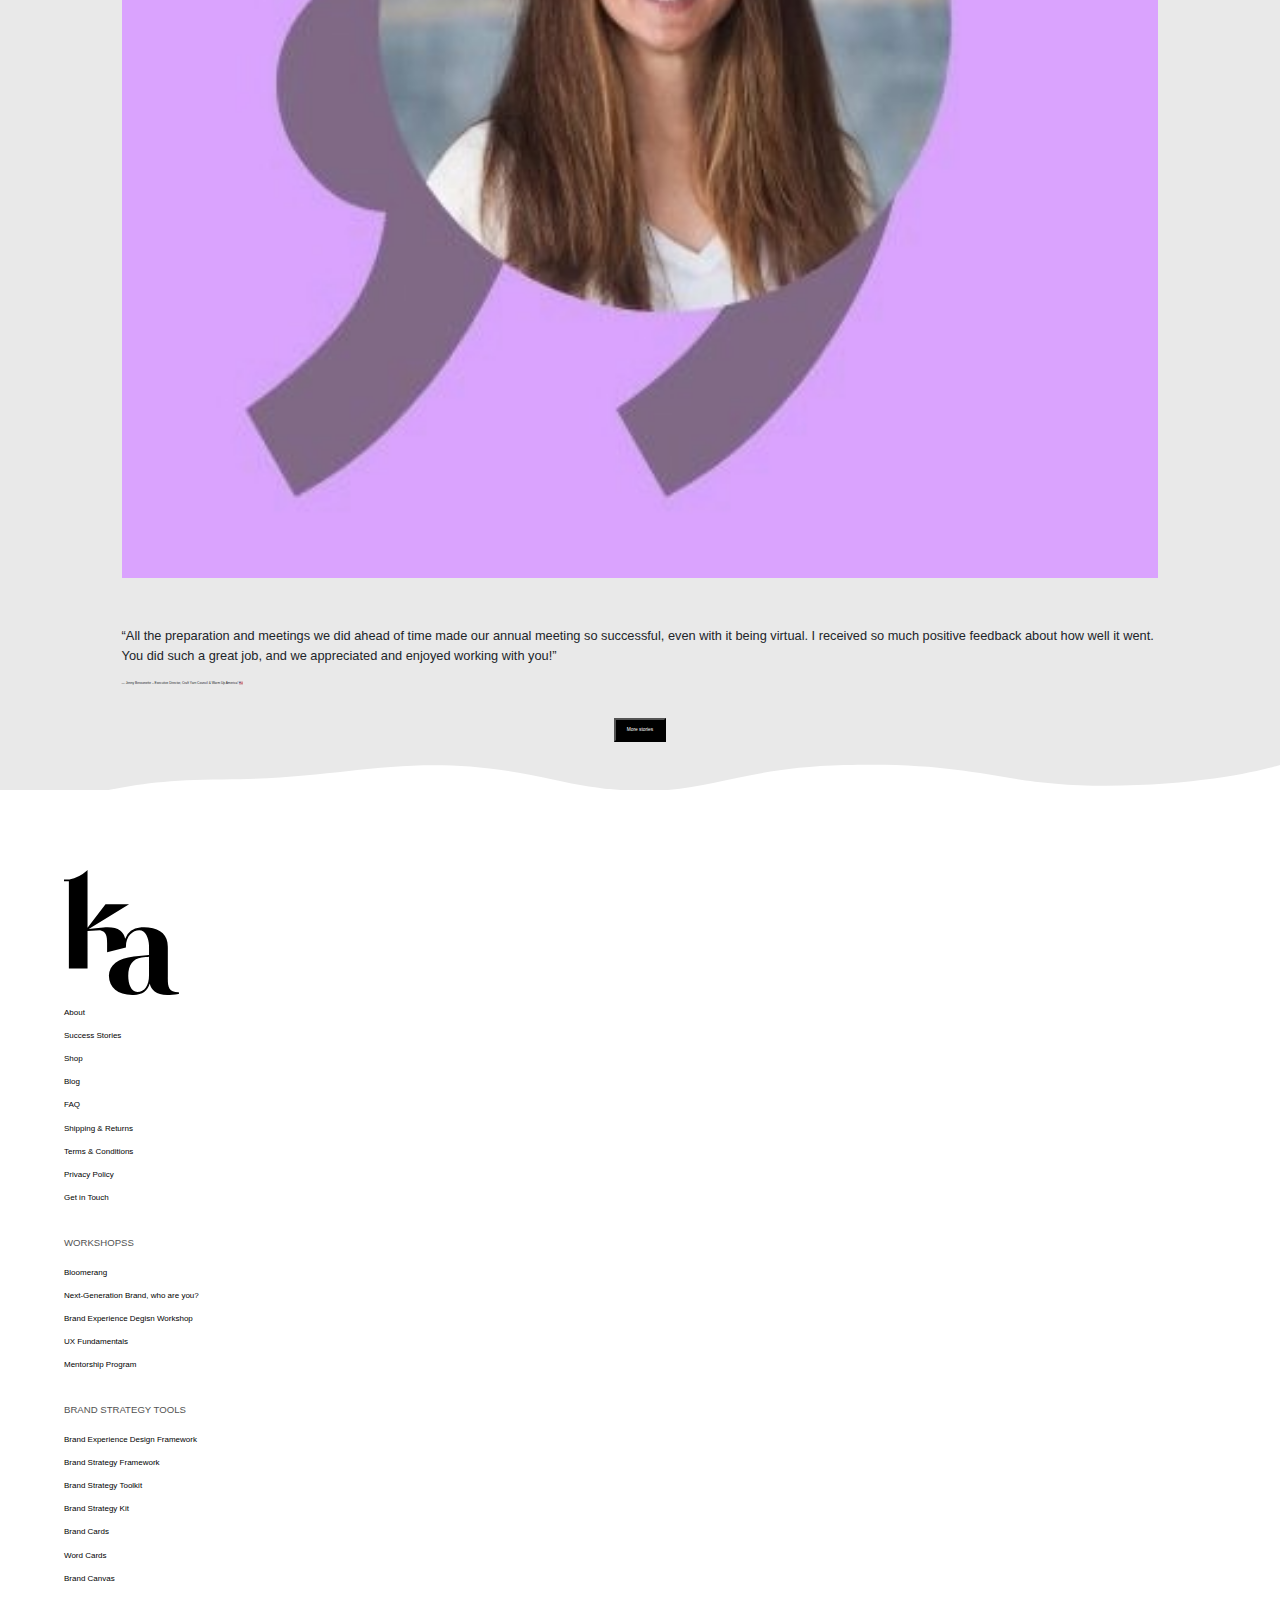
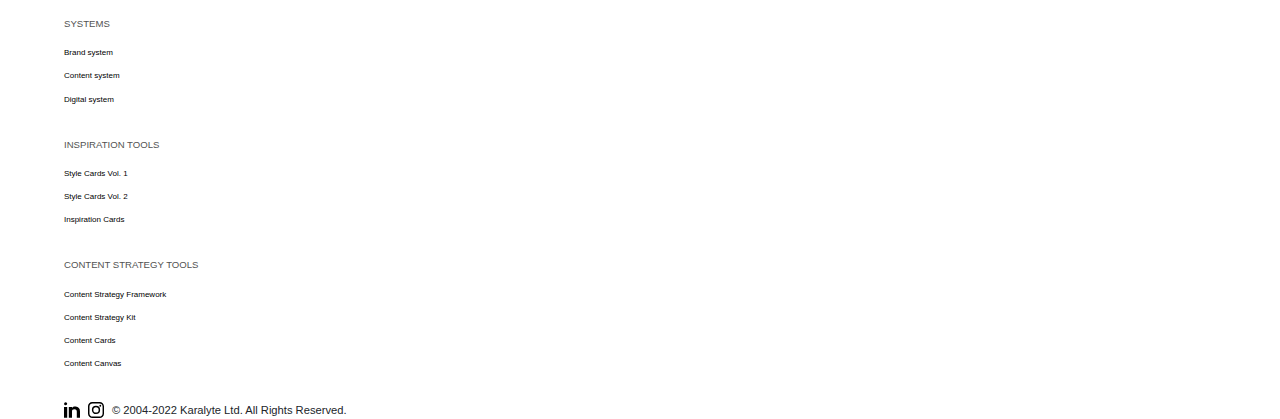
==== commit 609bbd91: "20220515-update" ====
--- a/index.html
+++ b/index.html
@@ -140,23 +140,23 @@
         <section id="WORKSHOPS">
             <div class="toolsbox w-90 m0a">
                 <h3 class="h3 w-100 m0a ">Workshops</h3>
-                <p class="about-p text-center mt-3">
+                <p class="about-p text-center mt-sm-3 mt-md-2">
                     Our workshops give you a solid foundation for creating a successful brand experience. 
                 </p>
             </div>
             <div class="work-commrl bgblck cwht w-90 m0a">
                 <div class="w-90 m0a">
-                    <div class="pt-5">
+                    <div class="pt-sm-5 pt-md-2">
                         <p class=" p-box2 prod-title2 pt-3 position-relative">LIVE MENTORING WORKSHOP</p>
                     </div>
-                    <div class="work-title pt-5">
+                    <div class="work-title pt-sm-5 pt-md-3">
                         <h3 class="wh3 cwht text-left">Bloomerang</h3>
-                        <p class="prod-title">want to launch a new brand?</p>
-                    </div>
-                    <p class="prod-price fs-1rem">$125</p>
-                    <button class="BTN2 bgwht cblck">learn more</button>
-                </div>
-                <div>
+                        <p class="prod-title sub-title">want to launch a new brand?</p>
+                    </div>
+                    <p class="prod-price fs-1rem fs-md-price">$125</p>
+                    <button class="BTN2 bgwht cblck mb-md-5">learn more</button>
+                </div>
+                <div class="bye">
                     <img src="./img/bloom-520x372.jpg" alt="">
                 </div>
             </div>
@@ -168,20 +168,22 @@
         <section id="MENTOR">
             <div class="toolsbox w-90 m0a">
                 <h3 class="h3 w-100 m0a ">Mentorship program</h3>
-                <p class="about-p text-center mt-3">
+                <p class="about-p text-center mt-sm-3 mt-md-2">
                     The best ones out there need a diamond-like spark. Polish up yours with our mentorship program for the next-generation brand leaders and strategists.  
                 </p>
             </div>
-            <div class="pt-5 w-90 m0a bggry mt-5">
-                <div class="d-flex justify-content-center">
-                    <p class=" p-box2 prod-title2 pt-3 position-relative">ONLINE PROGRAM</p>
-                </div>
-                <h3 class="text-center pt-3">Mentorship <br> Program</h3>
-                <div class="d-flex justify-content-center">
-                    <button class="bgblck cwht BTN2 mt-5 ">Learn more</button>
-                </div>
-                <div class="pt-5 mentorimg m0a pb-3 mb-5">
-                    <img src="./img/Mentorship_program_mockup_LIGHT_new2_withaccent.png" alt="">
+            <div class="pt-5 w-90 m0a bggry mt-sm-5 mt-md-4 mnt-cmmrl">
+                <div class="mentorbox">
+                    <div class="d-flex justify-content-sm-center justify-content-md-start ">
+                        <p class=" p-box2 prod-title2 pt-3 position-relative">ONLINE PROGRAM</p>
+                    </div>
+                    <h3 class="text-sm-center text-md-left pt-3 mentortitle">Mentorship <br> Program</h3>
+                    <div class="d-flex justify-content-sm-center justify-content-md-start">
+                        <button class="bgblck cwht BTN2 mt-sm-5 mt-md-2 mb-md-5">Learn more</button>
+                    </div>
+                    <div class="pt-5 mentorimg m0a pb-3 mb-5 bye">
+                        <img src="./img/Mentorship_program_mockup_LIGHT_new2_withaccent.png" alt="">
+                    </div>
                 </div>
             </div>
 
@@ -395,10 +397,10 @@
                                     <img src="./img/arrow-black.svg" alt="">
                                 </span>
                             </div>
-                            <p class="mb-sm-5 fs-md">
+                            <p class="mb-sm-5 mb-md-2 fs-md">
                                 Narrow in on your vision, crystallize your offering, brand’s positioning, messaging, personality, and design direction. Gain clarity and focus for your next move.
                             </p>
-                            <button class="bgblck cwht BTN2 mb-5">
+                            <button class="bgblck cwht BTN2 mb-sm-5 mb-md-3">
                                 learn more
                             </button>
                         </div>
--- a/CSS/style.css
+++ b/CSS/style.css
@@ -462,7 +462,7 @@
         padding-top: 3rem;
     }
     .xl-sys-rsz {
-        width: 30%!important;
+        width: 25%!important;
         margin: 0 0.3rem!important;
     }
     .sys-f-UL {
@@ -476,11 +476,20 @@
         top: 2.1rem;
     }
     .w-md-45 {
-        width: 45% !important;
+        width: 55% !important;
     }
 
     .fs-md {
-        
+        font-size: 0.3rem;
+        width: 70%;
+    }
+
+    .BTN2 {
+        padding: 0.4rem 0.7rem;
+        font-size: 0.3rem;
+        text-align: center;
+        font-weight: 500;  
+        letter-spacing: 0rem; 
     }
 }
 
@@ -500,7 +509,39 @@
 }
 
 @media screen and (min-width:768px){
-    
+    #WORKSHOPS {
+        padding-top: 3rem;
+    }
+    .work-commrl {
+        width: 78% !important;
+    }
+    .prod-title2 {
+        font-size: 0.2rem;    
+    }
+    .wh3 {
+        font-size: 1.2rem;
+    }
+    .sub-title {
+        font-size: 0.4rem;
+    }
+    .fs-md-price {
+        font-size: 0.4rem !important;  
+        margin-bottom: 0.5rem !important;     
+    }
+    .bye {
+        display: none;
+    }
+    .work-commrl {
+        background-image: url(../img/bloom.jpg);
+        background-repeat: no-repeat;
+        background-size: auto;
+        background-position: center right;
+    }
+    .workProdUL {
+        display: flex;
+        justify-content: center;
+        flex-wrap: wrap;
+    }
 }
 /*____________________MENTOR_____________________________*/
 
@@ -514,7 +555,23 @@
 }
 
 @media screen and (min-width:768px){
-    
+    #MENTOR {
+        padding-top: 3rem;
+    }
+    .mentorbox {
+        width: 90%;
+        margin: 0 auto;
+    }
+    .mentortitle {
+        font-size: 1.2rem;
+    }
+    .mnt-cmmrl {
+        width: 78% !important;
+        background-image: url(../img/Mentorship_program_mockup_LIGHT_new2_withaccent.png);
+        background-repeat: no-repeat;
+        background-position: center right;
+        background-size: auto;
+    }
 }
 /*___________________KIND_______________________________*/
 
@@ -545,7 +602,9 @@
     font-size: 0.8rem;
 }
 
-
+@media screen and (min-width: 768px) {
+    
+}
 /*_________________FOOTER____________________________*/
 
 #FOOTER {
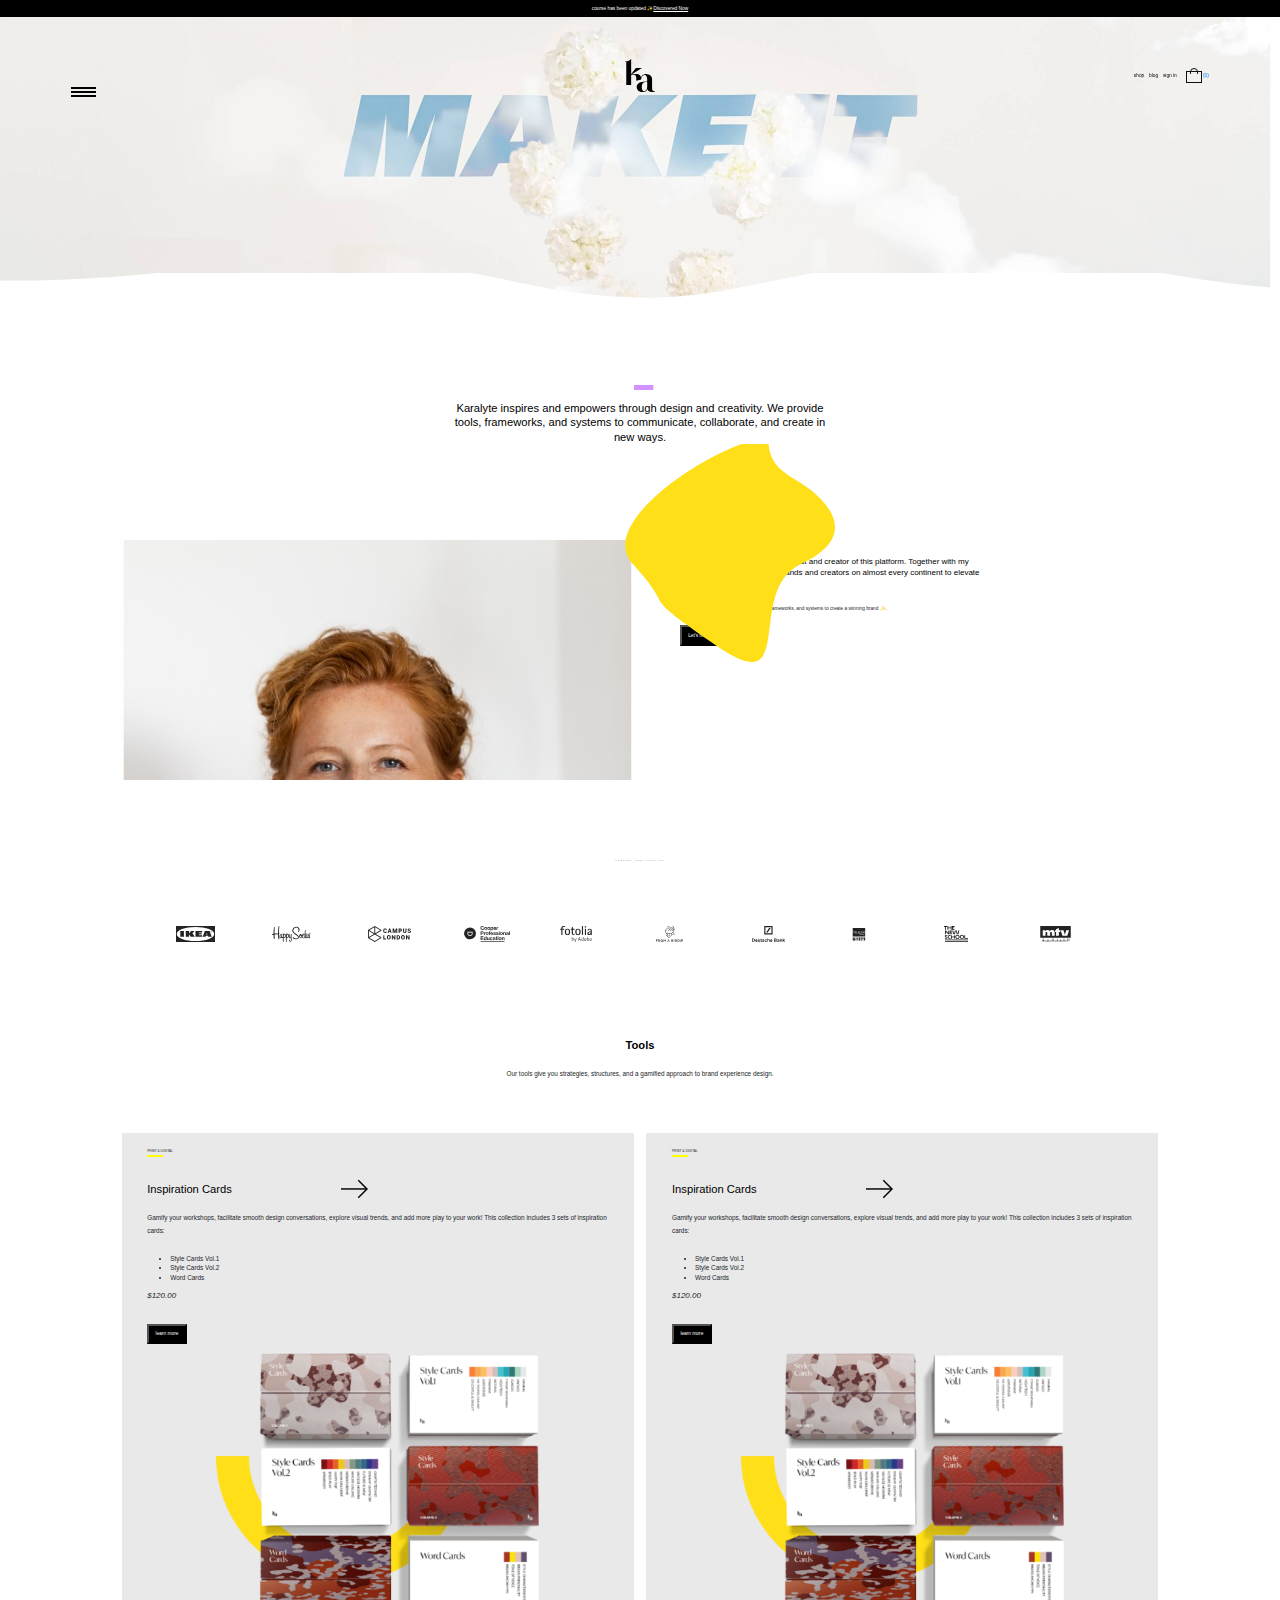
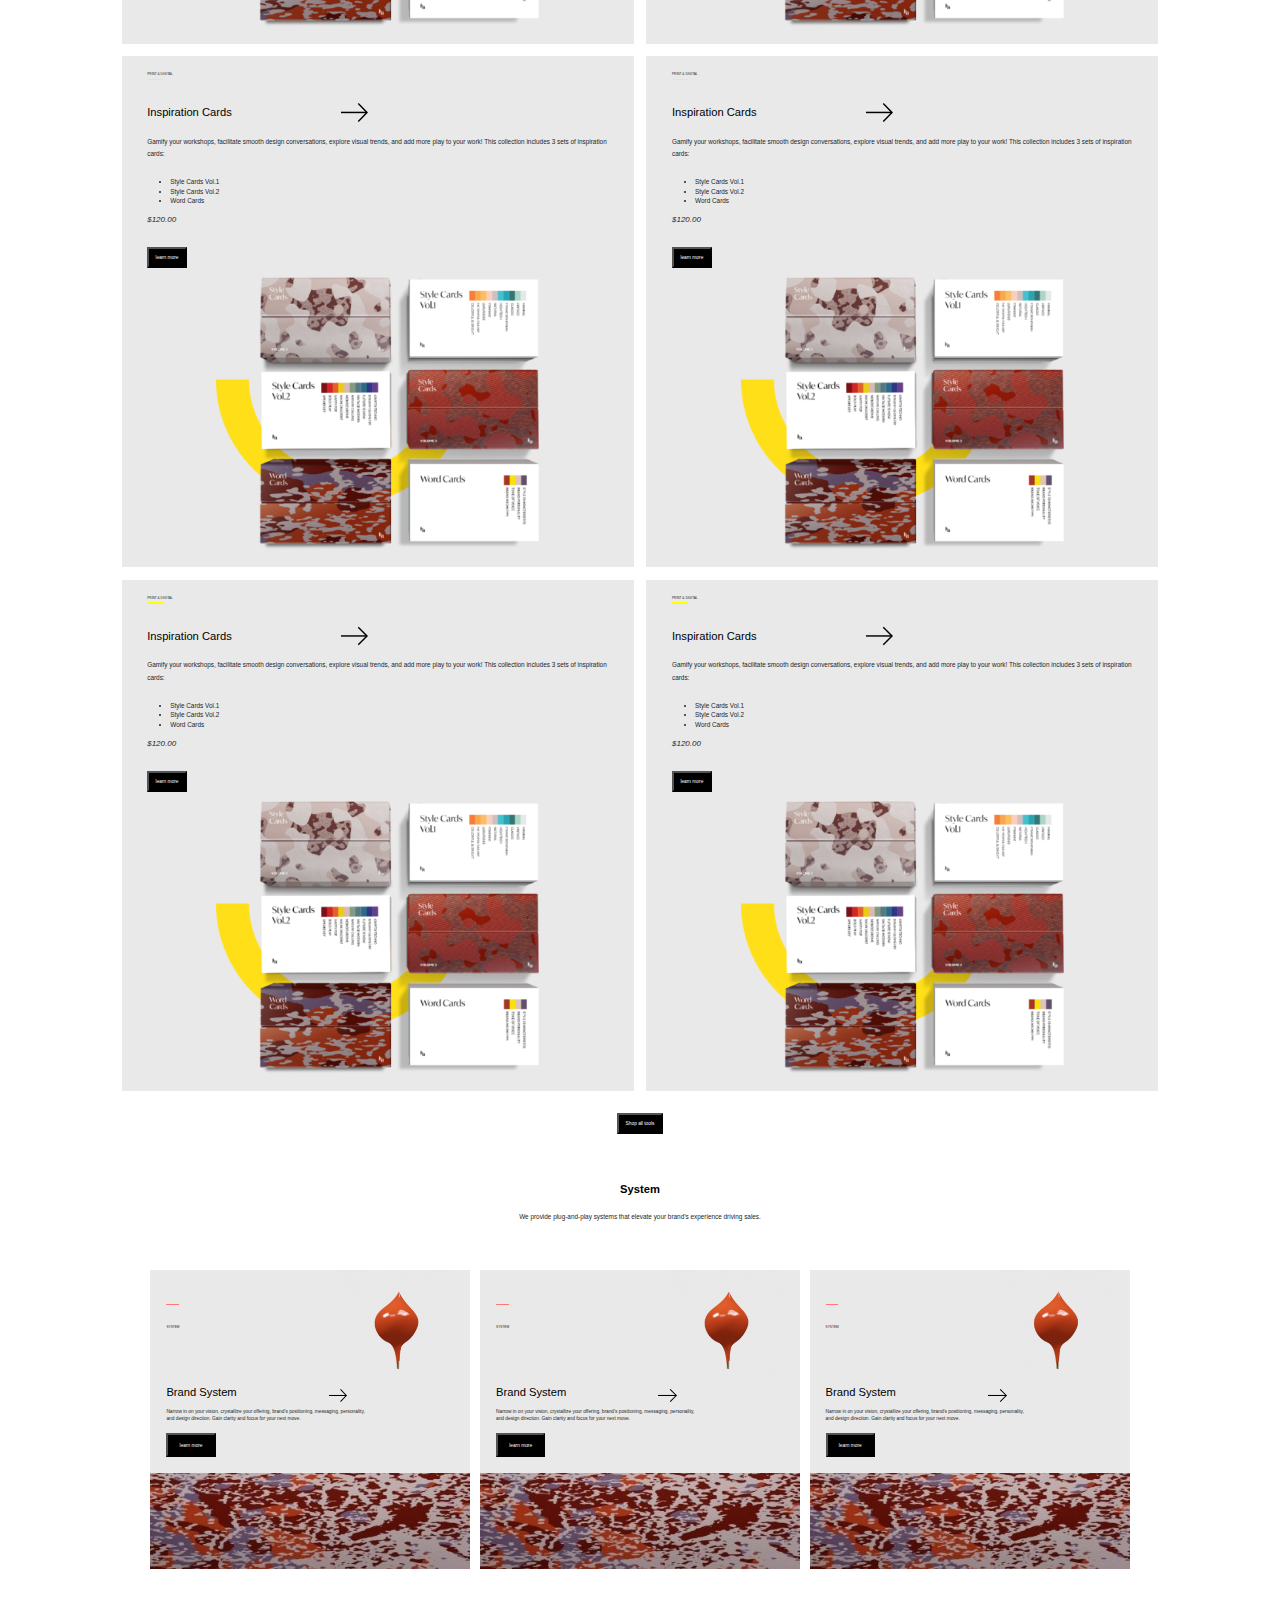
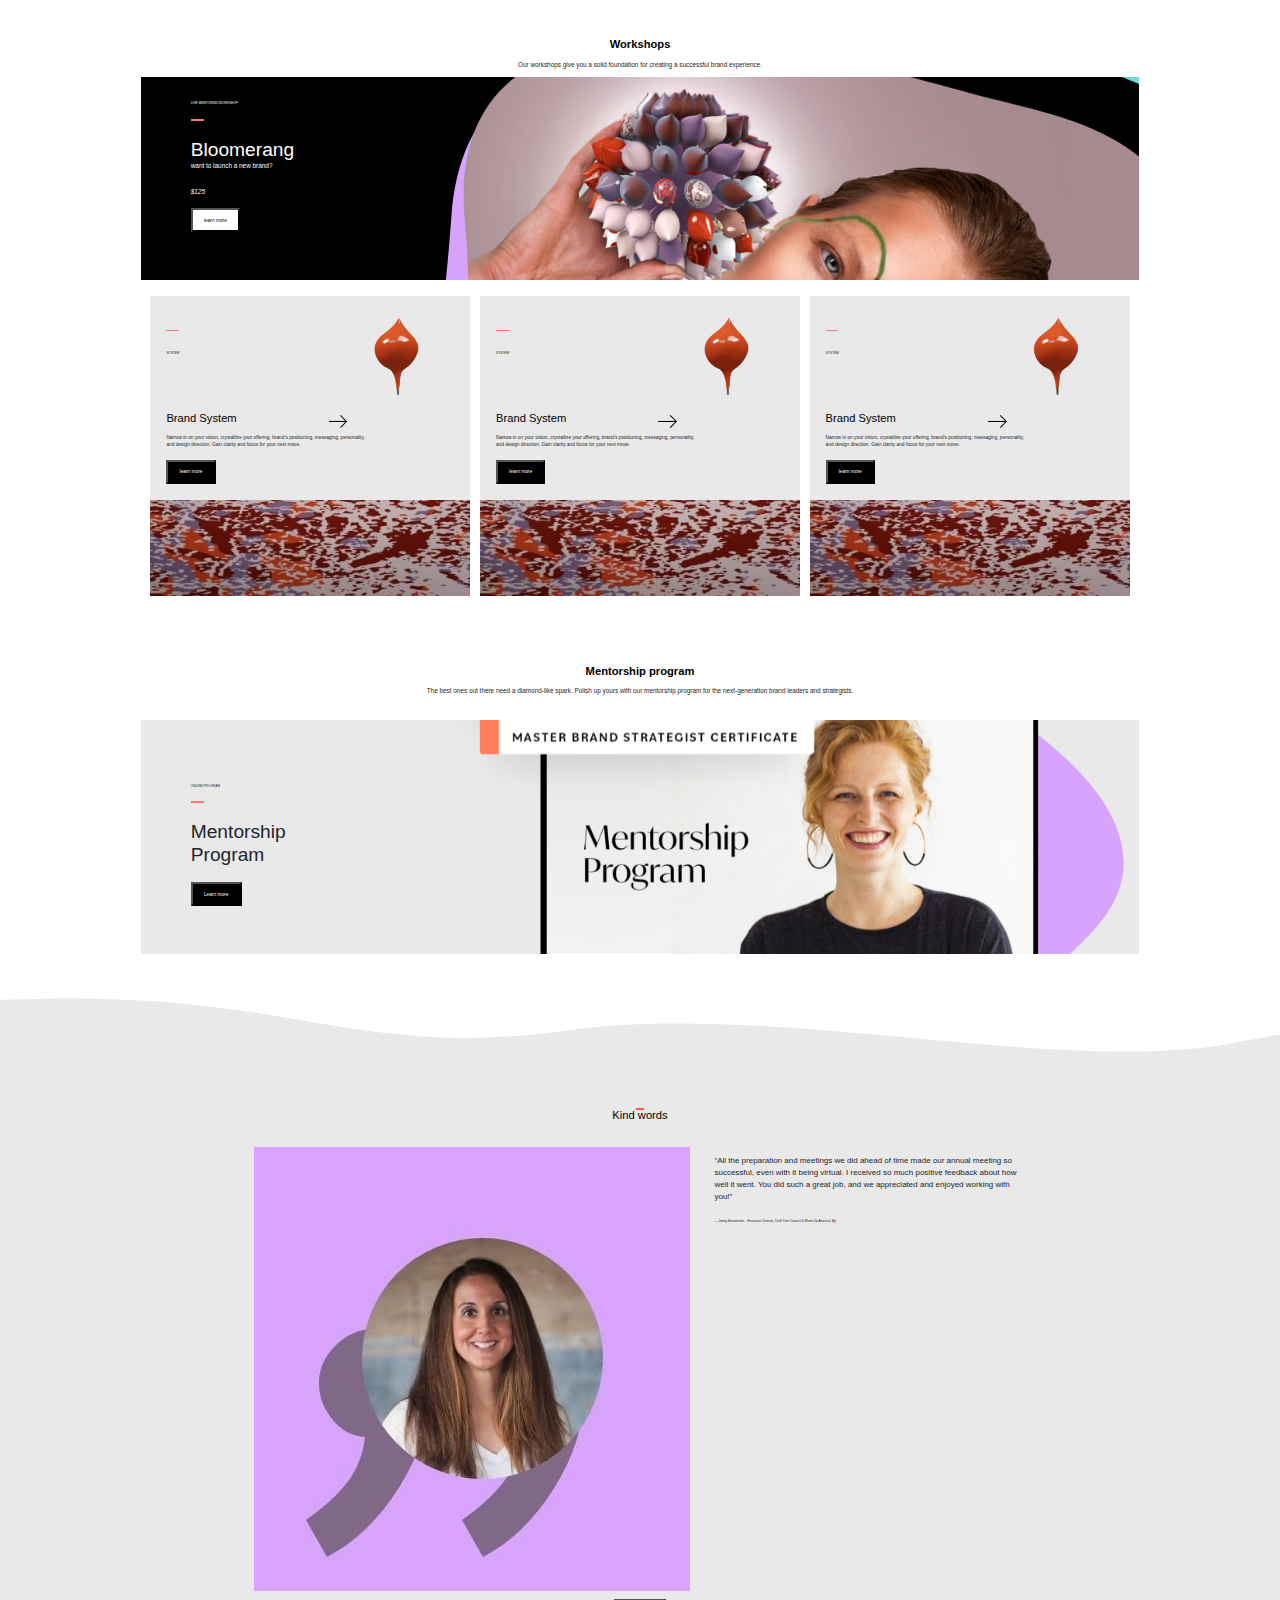
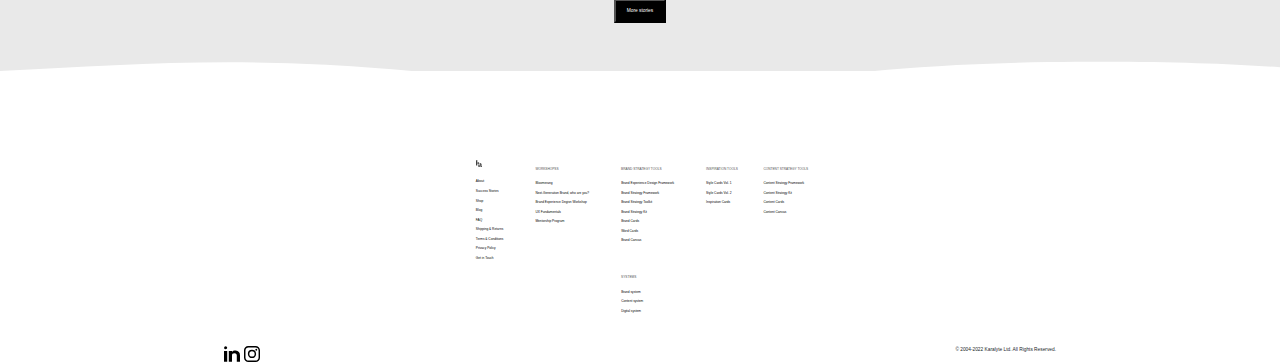
==== commit 77ac3979: "20220515-done" ====
--- a/index.html
+++ b/index.html
@@ -200,14 +200,20 @@
                 <div class="kindbox w-90 m0a">
                     <div class="w-90 m0a">
                         <div class="kindtitlebox pt-3 position-relative">
-                            <h3 class="h3">Kind words</h3>
-                        </div>
-                        <div class="kindprofile1 pt-4">
-                            <img src="./img/testimonial.jpg" alt="">
-                        </div>
-                        <p class="mt-5 kind-p">“All the preparation and meetings we did ahead of time made our annual meeting so successful, even with it being virtual. I received so much positive feedback about how well it went. You did such a great job, and we appreciated and enjoyed working with you!”</p>
-                        <p class="prod-title2">— Jenny Bessonette – Executive Director, Craft Yarn Council & Warm Up America! 🇺🇸</p>
-                        <div class="d-flex justify-content-center pt-3 mb-5"><button class="BTN2 bgblck cwht">More stories</button></div>
+                            <h3 class="h3 ">Kind words</h3>
+                        </div>
+                        <div class="d-md-flex justify-content-md-center">
+                            <div class="kindprofile1 pt-sm-4 pt-md-3">
+                                <img src="./img/testimonial.jpg" alt="">
+                            </div>
+                            <div class="kind-space ml-md-4">
+                                <p class="mt-sm-5 mt-md-4 kind-p">“All the preparation and meetings we did ahead of time made our annual meeting so successful, even with it being virtual. I received so much positive feedback about how well it went. You did such a great job, and we appreciated and enjoyed working with you!”</p>
+                                <p class="prod-title2">— Jenny Bessonette – Executive Director, Craft Yarn Council & Warm Up America! 🇺🇸</p>
+                            </div>
+                        </div>
+                        <div class="d-flex justify-content-center pt-sm-3 pt-md-2 mb-5">
+                            <button class="BTN2 bgblck cwht">More stories</button>
+                        </div>
                     </div>
                 </div>
                
@@ -222,7 +228,7 @@
         </section>
     </div>
     <section id="footbutton">
-        <div class="w-90 m0a">
+        <div class="w-90 m0a d-md-flex justify-content-md-center">
             <ul>
                 <li class="li-logo">
                     <div class=" w-100">
@@ -265,22 +271,24 @@
                 <li class="button-size"><a href="#">UX Fundamentals</a></li>
                 <li class="button-size"><a href="#">Mentorship Program</a></li>
             </ul>
-            <ul>
-                <li class="button-title">brand strategy tools</li>
-                <li class="button-size"><a href="#">Brand Experience Design Framework</a></li>
-                <li class="button-size"><a href="#">Brand Strategy Framework</a></li>
-                <li class="button-size"><a href="#">Brand Strategy Toolkit</a></li>
-                <li class="button-size"><a href="#">Brand Strategy Kit</a></li>
-                <li class="button-size"><a href="#">Brand Cards</a></li>
-                <li class="button-size"><a href="#">Word Cards</a></li>
-                <li class="button-size"><a href="#">Brand Canvas</a></li>
-            </ul>
-            <ul>
-                <li class="button-title">systems</li>
-                <li class="button-size"><a href="#">Brand system</a></li>
-                <li class="button-size"><a href="#">Content system</a></li>
-                <li class="button-size"><a href="#">Digital system</a></li>
-            </ul>
+            <div>
+                <ul>
+                    <li class="button-title">brand strategy tools</li>
+                    <li class="button-size"><a href="#">Brand Experience Design Framework</a></li>
+                    <li class="button-size"><a href="#">Brand Strategy Framework</a></li>
+                    <li class="button-size"><a href="#">Brand Strategy Toolkit</a></li>
+                    <li class="button-size"><a href="#">Brand Strategy Kit</a></li>
+                    <li class="button-size"><a href="#">Brand Cards</a></li>
+                    <li class="button-size"><a href="#">Word Cards</a></li>
+                    <li class="button-size"><a href="#">Brand Canvas</a></li>
+                </ul>
+                <ul>
+                    <li class="button-title">systems</li>
+                    <li class="button-size"><a href="#">Brand system</a></li>
+                    <li class="button-size"><a href="#">Content system</a></li>
+                    <li class="button-size"><a href="#">Digital system</a></li>
+                </ul>
+            </div>
             <ul>
                 <li class="button-title">inspiration tools</li>
                 <li class="button-size"><a href="#">Style Cards Vol. 1</a></li>
@@ -294,11 +302,13 @@
                 <li class="button-size"><a href="#">Content Cards</a></li>
                 <li class="button-size"><a href="#">Content Canvas</a></li>
             </ul>
-            <div class="d-flex pt-3">
-                <div class="icon-size in-icon mr-2 "></div>
-                <div class="icon-size inst-icon mr-2 "></div>
-                <div class="footer-content">© 2004-2022 Karalyte Ltd. All Rights Reserved.</div>
-            </div>
+        </div>
+        <div class="w-90 d-flex pt-3 justify-content-md-between endfoot">
+            <div class="d-md-flex">
+                <div class="icon-size in-icon mr-sm-2 mr-md-1"></div>
+                <div class="icon-size inst-icon mr-sm-2 "></div>
+            </div>
+            <div class="footer-content">© 2004-2022 Karalyte Ltd. All Rights Reserved.</div>
         </div>
     </section>
 
--- a/CSS/burgerCSS.css
+++ b/CSS/burgerCSS.css
@@ -120,6 +120,7 @@
 
 #hamburger:checked ~ .menuicon span {
   background-color: rgba(0, 0, 0, 0);
+  transition: 0.1s;
 }
 
 #hamburger:checked ~ .menuicon span::before, #hamburger:checked ~ .menuicon span::after {
--- a/CSS/style.css
+++ b/CSS/style.css
@@ -557,6 +557,7 @@
 @media screen and (min-width:768px){
     #MENTOR {
         padding-top: 3rem;
+        padding-bottom: 2rem;
     }
     .mentorbox {
         width: 90%;
@@ -603,7 +604,23 @@
 }
 
 @media screen and (min-width: 768px) {
-    
+    .wglowbg svg{
+       transform: scaleX(2);
+    }
+    .kindtitlebox h3{
+        width: 100%;
+    }
+    .kindtitlebox::before {
+        width: 0.5rem;
+        height: 0.1rem;
+        top: 1rem;
+    }
+    .kind-space {
+        width: 30%;
+    }
+    .kind-p {
+        font-size: 0.5rem;
+    }
 }
 /*_________________FOOTER____________________________*/
 
@@ -621,7 +638,14 @@
 .flowbg svg {
     width: 100%;
 }
-
+@media screen and (min-width:768px) {
+    .flowbg svg {
+        transform: scaleX(2);
+    }
+    .flowbg {
+        top: -8.8rem;
+    }
+}
 /**_______________________________footButton_________*/
 .li-logo{
     width: 10%;
@@ -654,6 +678,31 @@
 .inst-icon {
     background-image: url(../img/social_instagram.svg);
 }
+@media screen and (min-width:768px) {
+    .button-size {
+        font-size: 0.2rem;
+        margin: 0.3rem 1rem ;
+    }
+    .footer-content {
+        font-size: 0.3rem;
+    }
+    .button-title{
+        font-size: .2rem;
+        padding: 1rem 0 0.3rem 0.7rem;
+        margin: 0 0.3rem;
+    }
+    .li-logo{
+        width: 10%;
+        margin-left: 1rem;
+    }
+    .endfoot {
+        margin: 0 auto;
+        width: 65% !important;
+    }
+    .icon-size {
+        height: 1rem;
+    }
+}
 /*_________________SETUP______________________________*/
 
 img{
